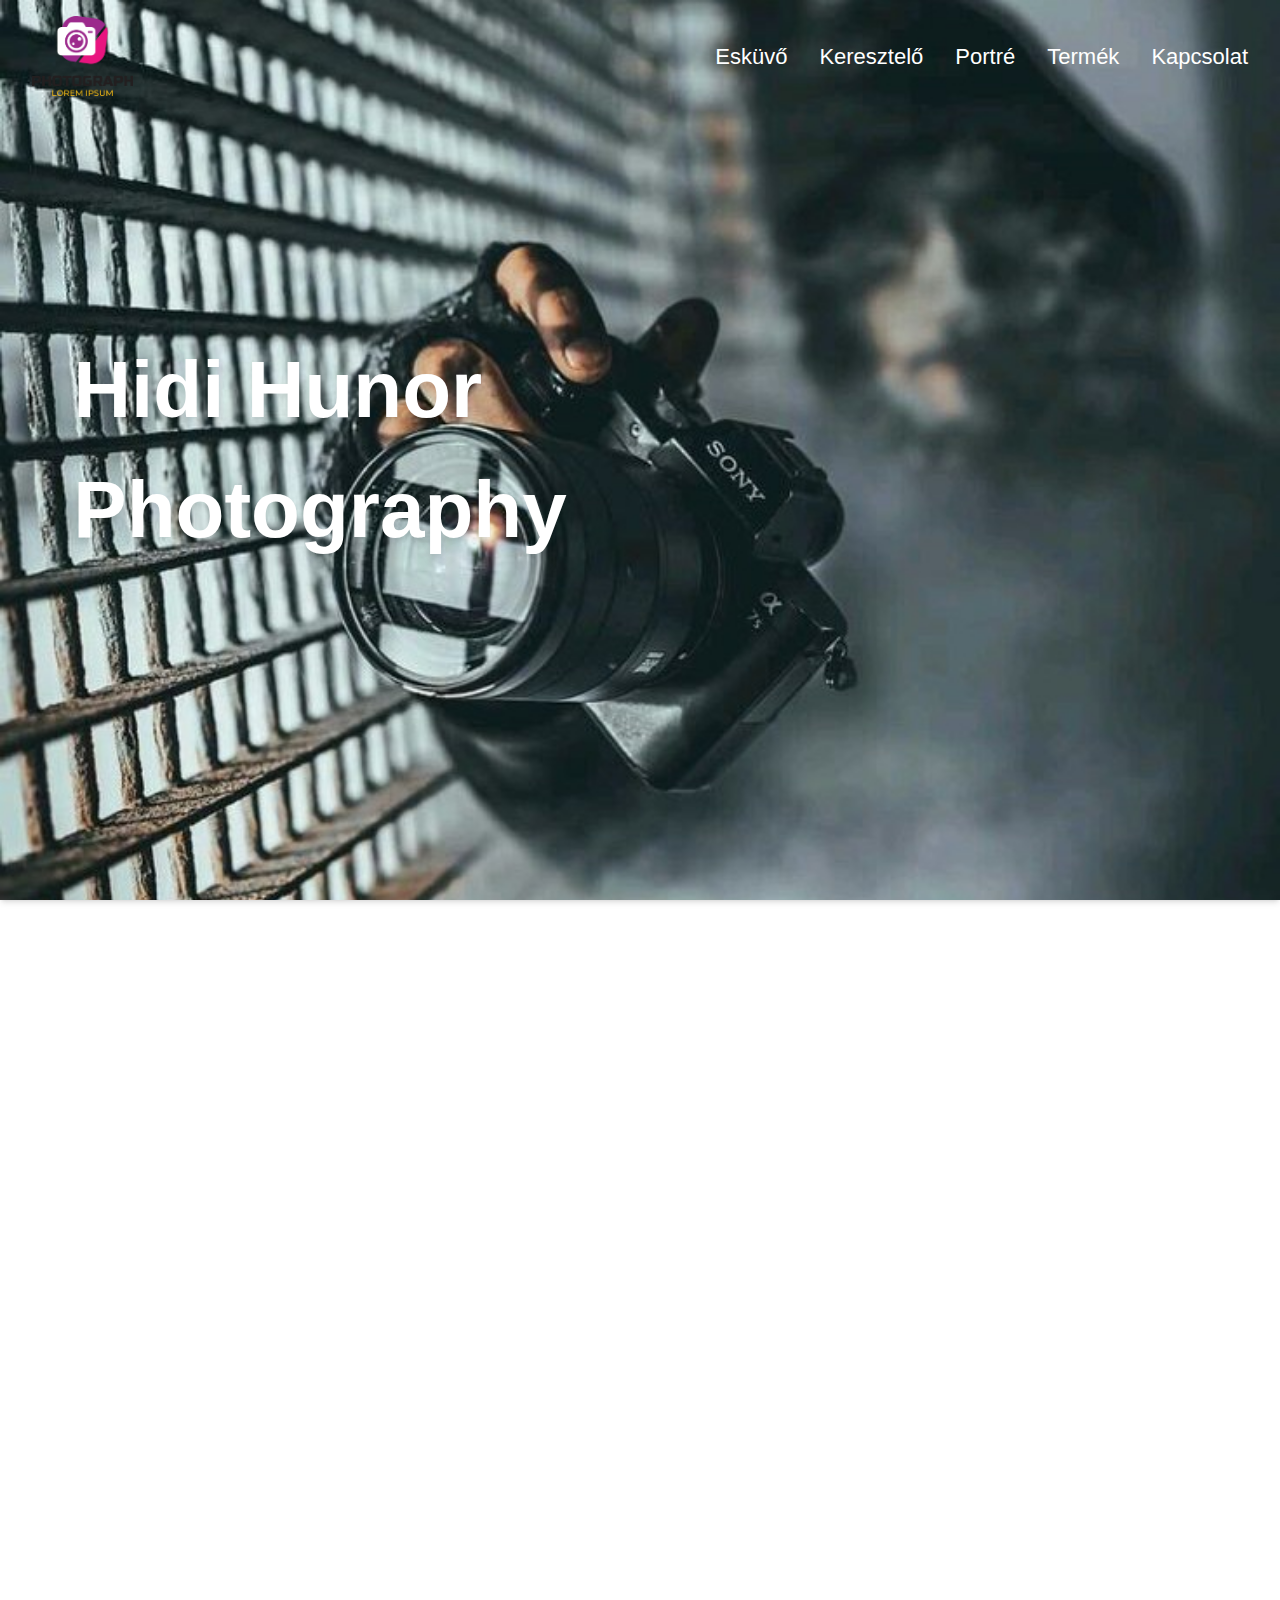
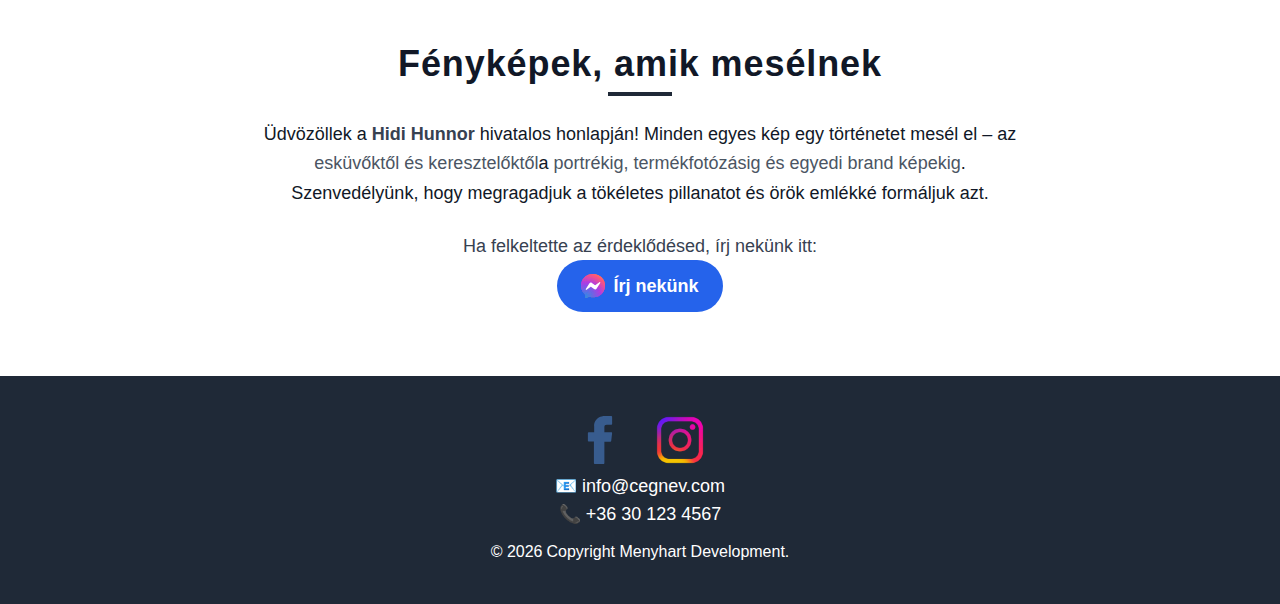
==== index.html @ 8fbf008b "Add files via upload" ====
<!DOCTYPE html><html lang="en"><head><meta charSet="utf-8" data-next-head=""/><meta name="viewport" content="width=device-width" data-next-head=""/><link rel="preload" href="/_next/static/css/e711c259ee741ac7.css" as="style"/><link rel="stylesheet" href="/_next/static/css/e711c259ee741ac7.css" data-n-g=""/><noscript data-n-css=""></noscript><script defer="" noModule="" src="/_next/static/chunks/polyfills-42372ed130431b0a.js"></script><script src="/_next/static/chunks/webpack-b24c6ae2fe3d4876.js" defer=""></script><script src="/_next/static/chunks/framework-a4ddb9b21624b39b.js" defer=""></script><script src="/_next/static/chunks/main-36fb8d6a6be73bd5.js" defer=""></script><script src="/_next/static/chunks/pages/_app-a8ad15f5dd3af398.js" defer=""></script><script src="/_next/static/chunks/392-d26f6dbec99edebf.js" defer=""></script><script src="/_next/static/chunks/pages/index-9c9d4499f7d09237.js" defer=""></script><script src="/_next/static/wiGN3mUD7oejNEW1p48FM/_buildManifest.js" defer=""></script><script src="/_next/static/wiGN3mUD7oejNEW1p48FM/_ssgManifest.js" defer=""></script></head><body class="antialiased"><link rel="preload" as="image" href="/img/logo1.png"/><link rel="preload" as="image" href="/img/facebook-icon2.svg"/><link rel="preload" as="image" href="/img/instagram.png"/><link rel="preload" as="image" href="/img/eskuvo.jpg"/><link rel="preload" as="image" href="/img/keresztelo.jpg"/><link rel="preload" as="image" href="/img/studio.jpg"/><link rel="preload" as="image" href="/img/termekfotozas.jpg"/><link rel="preload" as="image" href="/img/messengerIcon.svg"/><div id="__next"><header class="relative w-full min-h-screen bg-cover bg-center shadow-md" style="background-image:url(/img/photo_header1.jpg);background-position:center 0px;background-attachment:scroll"><div class="container mx-auto flex items-center justify-between px-6 py-4"><div><a href="/"><img src="/img/logo1.png" alt="Logo" class="h-20 w-auto"/></a></div><nav class="hidden md:flex"><ul class="flex space-x-8"><li><a href="/eskuvopage" class="text-white text-[22px] hover:opacity-75 transition-transform duration-300 hover:scale-95">Esküvő</a></li><li><a href="/keresztelo" class="text-white text-[22px] hover:opacity-75 transition-transform duration-300 hover:scale-95">Keresztelő</a></li><li><a href="/studio" class="text-white text-[22px] hover:opacity-75 transition-transform duration-300 hover:scale-95">Portré</a></li><li><a href="/termek" class="text-white text-[22px] hover:opacity-75 transition-transform duration-300 hover:scale-95">Termék</a></li><li><a href="#footer" class="text-white text-[22px] hover:opacity-75 transition-transform duration-300 hover:scale-95">Kapcsolat</a></li></ul></nav><div class="md:hidden"><button class="text-white focus:outline-none"><svg class="w-8 h-8" fill="none" stroke="currentColor" viewBox="0 0 24 24" xmlns="http://www.w3.org/2000/svg"><path stroke-linecap="round" stroke-linejoin="round" stroke-width="2" d="M4 6h16M4 12h16M4 18h16"></path></svg></button></div></div><div class="mobile-menu "><button class="absolute top-4 right-4 text-black focus:outline-none"><svg class="w-8 h-8" fill="none" stroke="currentColor" viewBox="0 0 24 24" xmlns="http://www.w3.org/2000/svg"><path stroke-linecap="round" stroke-linejoin="round" stroke-width="2" d="M6 18L18 6M6 6l12 12"></path></svg></button><ul class="flex flex-col items-center space-y-4 mt-12"><li><a href="/eskuvopage" class="text-white text-[24px] hover:opacity-75 transition-transform duration-300 hover:scale-95">Esküvő</a></li><li><a href="/keresztelo" class="text-white text-[24px] hover:opacity-75 transition-transform duration-300 hover:scale-95">Keresztelő</a></li><li><a href="/studio" class="text-white text-[24px] hover:opacity-75 transition-transform duration-300 hover:scale-95">Portré</a></li><li><a href="/termek" class="text-white text-[24px] hover:opacity-75 transition-transform duration-300 hover:scale-95">Termék</a></li><li><a href="#footer" class="text-white text-[24px] hover:opacity-75 transition-transform duration-300 hover:scale-95">Kapcsolat</a></li><div class="social-icons-container"><div class="social-icons"><a href="https://www.facebook.com/hidihunorfoto/" target="_blank" rel="noopener noreferrer"><img src="/img/facebook-icon2.svg" alt="Facebook" class="h-6 w-6"/></a><a href="https://www.instagram.com" target="_blank" rel="noopener noreferrer"><img src="/img/instagram.png" alt="Instagram" class="h-6 w-6"/></a></div></div></ul></div><h1 id="frontH1" class="absolute left-1/4 top-1/2 transform -translate-x-1/2 sm:-translate-x-1/2 -translate-y-1/2 text-white text-[40px] sm:text-[50px] md:text-[60px] lg:text-[70px] xl:text-[80px] font-bold drop-shadow-lg">Hidi Hunor<br/>Photography</h1></header><div class="flex flex-col items-center gap-4 p-4"><div class="grid grid-cols-1 sm:grid-cols-2 lg:grid-cols-2 xl:grid-cols-2 gap-6 w-full"><div class="gallery-item relative w-full h-auto"><a href="/eskuvopage" class="w-full h-full block"><img src="/img/eskuvo.jpg" alt="Esküvő" class="w-full h-80 object-cover rounded-lg shadow-lg"/><div class="absolute top-0 left-0 w-full h-full flex items-center justify-center bg-black bg-opacity-50 rounded-lg"><span class="text-white text-2xl font-bold">Esküvő</span></div></a></div><div class="gallery-item relative w-full h-auto"><a href="/keresztelo" class="w-full h-full block"><img src="/img/keresztelo.jpg" alt="Keresztelő" class="w-full h-80 object-cover rounded-lg shadow-lg"/><div class="absolute top-0 left-0 w-full h-full flex items-center justify-center bg-black bg-opacity-50 rounded-lg"><span class="text-white text-2xl font-bold">Keresztelő</span></div></a></div><div class="gallery-item relative w-full h-auto"><a href="/studio" class="w-full h-full block"><img src="/img/studio.jpg" alt="Portre" class="w-full h-80 object-cover rounded-lg shadow-lg"/><div class="absolute top-0 left-0 w-full h-full flex items-center justify-center bg-black bg-opacity-50 rounded-lg"><span class="text-white text-2xl font-bold">Portré Fotózás</span></div></a></div><div class="gallery-item relative w-full h-auto"><a href="/termek" class="w-full h-full block"><img src="/img/termekfotozas.jpg" alt="Termék" class="w-full h-80 object-cover rounded-lg shadow-lg"/><div class="absolute top-0 left-0 w-full h-full flex items-center justify-center bg-black bg-opacity-50 rounded-lg"><span class="text-white text-2xl font-bold">Termék Fotózás</span></div></a></div></div></div><section class="text-center py-12 px-6 bg-white text-gray-900"><h2 class="text-4xl font-bold mb-6 tracking-wide relative inline-block">Fényképek, amik mesélnek<span class="block w-16 h-1 bg-gray-800 mx-auto mt-2"></span></h2><p class="text-lg max-w-3xl mx-auto leading-relaxed">Üdvözöllek a <span class="font-semibold text-gray-700">Hidi Hunnor</span> hivatalos honlapján! Minden egyes kép egy történetet mesél el – az <span class="text-gray-600 font-medium">esküvőktől és keresztelőktől</span>a <span class="text-gray-600 font-medium">portrékig, termékfotózásig és egyedi brand képekig</span>. Szenvedélyünk, hogy megragadjuk a tökéletes pillanatot és örök emlékké formáljuk azt.</p><div class="text-center mb-4"><p class="text-lg font-medium text-gray-700 mt-6">Ha felkeltette az érdeklődésed, írj nekünk itt:</p><div class="flex justify-center"><a href="https://www.facebook.com/hidihunorfoto" target="_blank"><button class="messenger-button bg-blue-600 text-white px-6 py-3 rounded-full text-lg font-semibold flex items-center justify-center gap-2 hover:bg-blue-700 transition duration-300"><img src="/img/messengerIcon.svg" alt="Messenger Icon" class="h-6 w-6"/>Írj nekünk</button></a></div></div></section><footer id="footer" class="bg-gray-800 text-white py-6"><div class="container mx-auto flex flex-col items-center text-center px-4"><div class="social-icons flex space-x-4 mb-2"><a href="https://www.facebook.com/hidihunorfoto" target="_blank" rel="noopener noreferrer"><img src="/img/facebook-icon2.svg" alt="Facebook" class="h-6 w-6"/></a><a href="https://www.instagram.com" target="_blank" rel="noopener noreferrer"><img src="/img/instagram.png" alt="Instagram" class="h-6 w-6"/></a></div><div class="contact-info mb-3"><p class="text-base md:text-lg font-medium">📧 <a href="mailto:info@cegnev.com" class="hover:underline">info@cegnev.com</a></p><p class="text-base md:text-lg font-medium">📞 <a href="tel:+36301234567" class="hover:underline">+36 30 123 4567</a></p></div><p class="text-sm md:text-base">© <!-- -->2025<a href="https://www.facebook.com/profile.php?id=61566523160622" class="hover:underline ml-1">Copyright Menyhart Development.</a></p></div></footer></div><script id="__NEXT_DATA__" type="application/json">{"props":{"pageProps":{}},"page":"/","query":{},"buildId":"wiGN3mUD7oejNEW1p48FM","nextExport":true,"autoExport":true,"isFallback":false,"scriptLoader":[]}</script></body></html>
---- _next/static/css/e711c259ee741ac7.css ----
*,:after,:before{--tw-border-spacing-x:0;--tw-border-spacing-y:0;--tw-translate-x:0;--tw-translate-y:0;--tw-rotate:0;--tw-skew-x:0;--tw-skew-y:0;--tw-scale-x:1;--tw-scale-y:1;--tw-pan-x: ;--tw-pan-y: ;--tw-pinch-zoom: ;--tw-scroll-snap-strictness:proximity;--tw-gradient-from-position: ;--tw-gradient-via-position: ;--tw-gradient-to-position: ;--tw-ordinal: ;--tw-slashed-zero: ;--tw-numeric-figure: ;--tw-numeric-spacing: ;--tw-numeric-fraction: ;--tw-ring-inset: ;--tw-ring-offset-width:0px;--tw-ring-offset-color:#fff;--tw-ring-color:rgba(59,130,246,.5);--tw-ring-offset-shadow:0 0 #0000;--tw-ring-shadow:0 0 #0000;--tw-shadow:0 0 #0000;--tw-shadow-colored:0 0 #0000;--tw-blur: ;--tw-brightness: ;--tw-contrast: ;--tw-grayscale: ;--tw-hue-rotate: ;--tw-invert: ;--tw-saturate: ;--tw-sepia: ;--tw-drop-shadow: ;--tw-backdrop-blur: ;--tw-backdrop-brightness: ;--tw-backdrop-contrast: ;--tw-backdrop-grayscale: ;--tw-backdrop-hue-rotate: ;--tw-backdrop-invert: ;--tw-backdrop-opacity: ;--tw-backdrop-saturate: ;--tw-backdrop-sepia: ;--tw-contain-size: ;--tw-contain-layout: ;--tw-contain-paint: ;--tw-contain-style: }::backdrop{--tw-border-spacing-x:0;--tw-border-spacing-y:0;--tw-translate-x:0;--tw-translate-y:0;--tw-rotate:0;--tw-skew-x:0;--tw-skew-y:0;--tw-scale-x:1;--tw-scale-y:1;--tw-pan-x: ;--tw-pan-y: ;--tw-pinch-zoom: ;--tw-scroll-snap-strictness:proximity;--tw-gradient-from-position: ;--tw-gradient-via-position: ;--tw-gradient-to-position: ;--tw-ordinal: ;--tw-slashed-zero: ;--tw-numeric-figure: ;--tw-numeric-spacing: ;--tw-numeric-fraction: ;--tw-ring-inset: ;--tw-ring-offset-width:0px;--tw-ring-offset-color:#fff;--tw-ring-color:rgba(59,130,246,.5);--tw-ring-offset-shadow:0 0 #0000;--tw-ring-shadow:0 0 #0000;--tw-shadow:0 0 #0000;--tw-shadow-colored:0 0 #0000;--tw-blur: ;--tw-brightness: ;--tw-contrast: ;--tw-grayscale: ;--tw-hue-rotate: ;--tw-invert: ;--tw-saturate: ;--tw-sepia: ;--tw-drop-shadow: ;--tw-backdrop-blur: ;--tw-backdrop-brightness: ;--tw-backdrop-contrast: ;--tw-backdrop-grayscale: ;--tw-backdrop-hue-rotate: ;--tw-backdrop-invert: ;--tw-backdrop-opacity: ;--tw-backdrop-saturate: ;--tw-backdrop-sepia: ;--tw-contain-size: ;--tw-contain-layout: ;--tw-contain-paint: ;--tw-contain-style: }/*
! tailwindcss v3.4.17 | MIT License | https://tailwindcss.com
*/*,:after,:before{box-sizing:border-box;border:0 solid #e5e7eb}:after,:before{--tw-content:""}:host,html{line-height:1.5;-webkit-text-size-adjust:100%;-moz-tab-size:4;tab-size:4;font-family:ui-sans-serif,system-ui,sans-serif,Apple Color Emoji,Segoe UI Emoji,Segoe UI Symbol,Noto Color Emoji;font-feature-settings:normal;font-variation-settings:normal;-webkit-tap-highlight-color:transparent}body{margin:0;line-height:inherit}hr{height:0;color:inherit;border-top-width:1px}abbr:where([title]){text-decoration:underline dotted}h1,h2,h3,h4,h5,h6{font-size:inherit;font-weight:inherit}a{color:inherit;text-decoration:inherit}b,strong{font-weight:bolder}code,kbd,pre,samp{font-family:ui-monospace,SFMono-Regular,Menlo,Monaco,Consolas,Liberation Mono,Courier New,monospace;font-feature-settings:normal;font-variation-settings:normal;font-size:1em}small{font-size:80%}sub,sup{font-size:75%;line-height:0;position:relative;vertical-align:baseline}sub{bottom:-.25em}sup{top:-.5em}table{text-indent:0;border-color:inherit;border-collapse:collapse}button,input,optgroup,select,textarea{font-family:inherit;font-feature-settings:inherit;font-variation-settings:inherit;font-size:100%;font-weight:inherit;line-height:inherit;letter-spacing:inherit;color:inherit;margin:0;padding:0}button,select{text-transform:none}button,input:where([type=button]),input:where([type=reset]),input:where([type=submit]){-webkit-appearance:button;background-color:transparent;background-image:none}:-moz-focusring{outline:auto}:-moz-ui-invalid{box-shadow:none}progress{vertical-align:baseline}::-webkit-inner-spin-button,::-webkit-outer-spin-button{height:auto}[type=search]{-webkit-appearance:textfield;outline-offset:-2px}::-webkit-search-decoration{-webkit-appearance:none}::-webkit-file-upload-button{-webkit-appearance:button;font:inherit}summary{display:list-item}blockquote,dd,dl,figure,h1,h2,h3,h4,h5,h6,hr,p,pre{margin:0}fieldset{margin:0}fieldset,legend{padding:0}menu,ol,ul{list-style:none;margin:0;padding:0}dialog{padding:0}textarea{resize:vertical}input::placeholder,textarea::placeholder{opacity:1;color:#9ca3af}[role=button],button{cursor:pointer}:disabled{cursor:default}audio,canvas,embed,iframe,img,object,svg,video{display:block;vertical-align:middle}img,video{max-width:100%;height:auto}[hidden]:where(:not([hidden=until-found])){display:none}.container{width:100%}@media (min-width:640px){.container{max-width:640px}}@media (min-width:768px){.container{max-width:768px}}@media (min-width:1024px){.container{max-width:1024px}}@media (min-width:1280px){.container{max-width:1280px}}@media (min-width:1536px){.container{max-width:1536px}}.visible{visibility:visible}.fixed{position:fixed}.absolute{position:absolute}.relative{position:relative}.bottom-6{bottom:1.5rem}.left-0{left:0}.left-1\/4{left:25%}.right-4{right:1rem}.right-6{right:1.5rem}.top-0{top:0}.top-1\/2{top:50%}.top-4{top:1rem}.mx-auto{margin-left:auto;margin-right:auto}.my-4{margin-top:1rem;margin-bottom:1rem}.mb-2{margin-bottom:.5rem}.mb-3{margin-bottom:.75rem}.mb-4{margin-bottom:1rem}.mb-6{margin-bottom:1.5rem}.ml-1{margin-left:.25rem}.mt-12{margin-top:3rem}.mt-2{margin-top:.5rem}.mt-6{margin-top:1.5rem}.block{display:block}.inline-block{display:inline-block}.flex{display:flex}.grid{display:grid}.hidden{display:none}.h-1{height:.25rem}.h-12{height:3rem}.h-20{height:5rem}.h-6{height:1.5rem}.h-8{height:2rem}.h-80{height:20rem}.h-auto{height:auto}.h-full{height:100%}.max-h-\[620px\]{max-height:620px}.min-h-screen{min-height:100vh}.w-16{width:4rem}.w-6{width:1.5rem}.w-8{width:2rem}.w-auto{width:auto}.w-full{width:100%}.max-w-3xl{max-width:48rem}.-translate-x-1\/2{--tw-translate-x:-50%}.-translate-x-1\/2,.-translate-y-1\/2{transform:translate(var(--tw-translate-x),var(--tw-translate-y)) rotate(var(--tw-rotate)) skewX(var(--tw-skew-x)) skewY(var(--tw-skew-y)) scaleX(var(--tw-scale-x)) scaleY(var(--tw-scale-y))}.-translate-y-1\/2{--tw-translate-y:-50%}.transform{transform:translate(var(--tw-translate-x),var(--tw-translate-y)) rotate(var(--tw-rotate)) skewX(var(--tw-skew-x)) skewY(var(--tw-skew-y)) scaleX(var(--tw-scale-x)) scaleY(var(--tw-scale-y))}.cursor-pointer{cursor:pointer}.grid-cols-1{grid-template-columns:repeat(1,minmax(0,1fr))}.flex-col{flex-direction:column}.items-center{align-items:center}.justify-center{justify-content:center}.justify-between{justify-content:space-between}.gap-2{gap:.5rem}.gap-4{gap:1rem}.gap-6{gap:1.5rem}.space-x-4>:not([hidden])~:not([hidden]){--tw-space-x-reverse:0;margin-right:calc(1rem * var(--tw-space-x-reverse));margin-left:calc(1rem * calc(1 - var(--tw-space-x-reverse)))}.space-x-8>:not([hidden])~:not([hidden]){--tw-space-x-reverse:0;margin-right:calc(2rem * var(--tw-space-x-reverse));margin-left:calc(2rem * calc(1 - var(--tw-space-x-reverse)))}.space-y-4>:not([hidden])~:not([hidden]){--tw-space-y-reverse:0;margin-top:calc(1rem * calc(1 - var(--tw-space-y-reverse)));margin-bottom:calc(1rem * var(--tw-space-y-reverse))}.rounded-full{border-radius:9999px}.rounded-lg{border-radius:.5rem}.bg-black{--tw-bg-opacity:1;background-color:rgb(0 0 0/var(--tw-bg-opacity,1))}.bg-blue-600{--tw-bg-opacity:1;background-color:rgb(37 99 235/var(--tw-bg-opacity,1))}.bg-gray-800{--tw-bg-opacity:1;background-color:rgb(31 41 55/var(--tw-bg-opacity,1))}.bg-transparent{background-color:transparent}.bg-white{--tw-bg-opacity:1;background-color:rgb(255 255 255/var(--tw-bg-opacity,1))}.bg-opacity-50{--tw-bg-opacity:0.5}.bg-cover{background-size:cover}.bg-center{background-position:50%}.object-cover{object-fit:cover}.p-4{padding:1rem}.p-6{padding:1.5rem}.px-4{padding-left:1rem;padding-right:1rem}.px-6{padding-left:1.5rem;padding-right:1.5rem}.py-12{padding-top:3rem;padding-bottom:3rem}.py-3{padding-top:.75rem;padding-bottom:.75rem}.py-4{padding-top:1rem;padding-bottom:1rem}.py-6{padding-top:1.5rem;padding-bottom:1.5rem}.text-center{text-align:center}.text-2xl{font-size:1.5rem;line-height:2rem}.text-4xl{font-size:2.25rem;line-height:2.5rem}.text-\[22px\]{font-size:22px}.text-\[24px\]{font-size:24px}.text-\[40px\]{font-size:40px}.text-base{font-size:1rem;line-height:1.5rem}.text-lg{font-size:1.125rem;line-height:1.75rem}.text-sm{font-size:.875rem;line-height:1.25rem}.font-bold{font-weight:700}.font-medium{font-weight:500}.font-semibold{font-weight:600}.leading-relaxed{line-height:1.625}.tracking-wide{letter-spacing:.025em}.text-black{--tw-text-opacity:1;color:rgb(0 0 0/var(--tw-text-opacity,1))}.text-gray-600{--tw-text-opacity:1;color:rgb(75 85 99/var(--tw-text-opacity,1))}.text-gray-700{--tw-text-opacity:1;color:rgb(55 65 81/var(--tw-text-opacity,1))}.text-gray-900{--tw-text-opacity:1;color:rgb(17 24 39/var(--tw-text-opacity,1))}.text-white{--tw-text-opacity:1;color:rgb(255 255 255/var(--tw-text-opacity,1))}.antialiased{-webkit-font-smoothing:antialiased;-moz-osx-font-smoothing:grayscale}.shadow-lg{--tw-shadow:0 10px 15px -3px rgba(0,0,0,.1),0 4px 6px -4px rgba(0,0,0,.1);--tw-shadow-colored:0 10px 15px -3px var(--tw-shadow-color),0 4px 6px -4px var(--tw-shadow-color)}.shadow-lg,.shadow-md{box-shadow:var(--tw-ring-offset-shadow,0 0 #0000),var(--tw-ring-shadow,0 0 #0000),var(--tw-shadow)}.shadow-md{--tw-shadow:0 4px 6px -1px rgba(0,0,0,.1),0 2px 4px -2px rgba(0,0,0,.1);--tw-shadow-colored:0 4px 6px -1px var(--tw-shadow-color),0 2px 4px -2px var(--tw-shadow-color)}.shadow-xl{--tw-shadow:0 20px 25px -5px rgba(0,0,0,.1),0 8px 10px -6px rgba(0,0,0,.1);--tw-shadow-colored:0 20px 25px -5px var(--tw-shadow-color),0 8px 10px -6px var(--tw-shadow-color);box-shadow:var(--tw-ring-offset-shadow,0 0 #0000),var(--tw-ring-shadow,0 0 #0000),var(--tw-shadow)}.drop-shadow-lg{--tw-drop-shadow:drop-shadow(0 10px 8px rgba(0,0,0,.04)) drop-shadow(0 4px 3px rgba(0,0,0,.1));filter:var(--tw-blur) var(--tw-brightness) var(--tw-contrast) var(--tw-grayscale) var(--tw-hue-rotate) var(--tw-invert) var(--tw-saturate) var(--tw-sepia) var(--tw-drop-shadow)}.transition{transition-property:color,background-color,border-color,text-decoration-color,fill,stroke,opacity,box-shadow,transform,filter,backdrop-filter;transition-timing-function:cubic-bezier(.4,0,.2,1);transition-duration:.15s}.transition-all{transition-property:all;transition-timing-function:cubic-bezier(.4,0,.2,1);transition-duration:.15s}.transition-transform{transition-property:transform;transition-timing-function:cubic-bezier(.4,0,.2,1);transition-duration:.15s}.duration-300{transition-duration:.3s}.ease-in-out{transition-timing-function:cubic-bezier(.4,0,.2,1)}:root{--background:#fff;--foreground:#171717}@media (prefers-color-scheme:dark){:root{--background:#0a0a0a;--foreground:#ededed}}body{color:var(--foreground);background:var(--background);font-family:Arial,Helvetica,sans-serif}@keyframes slideInFromLeft{0%{transform:translateX(-100%);opacity:0}to{transform:translateX(0);opacity:1}}@keyframes slideInFromRight{0%{transform:translateX(100%);opacity:0}to{transform:translateX(0);opacity:1}}.gallery-item{animation-duration:1s;animation-fill-mode:forwards}.gallery-item.left{animation-name:slideInFromLeft}.gallery-item.right{animation-name:slideInFromRight}.hover\:scale-110:hover{--tw-scale-x:1.1;--tw-scale-y:1.1}.hover\:scale-110:hover,.hover\:scale-95:hover{transform:translate(var(--tw-translate-x),var(--tw-translate-y)) rotate(var(--tw-rotate)) skewX(var(--tw-skew-x)) skewY(var(--tw-skew-y)) scaleX(var(--tw-scale-x)) scaleY(var(--tw-scale-y))}.hover\:scale-95:hover{--tw-scale-x:.95;--tw-scale-y:.95}.hover\:bg-blue-700:hover{--tw-bg-opacity:1;background-color:rgb(29 78 216/var(--tw-bg-opacity,1))}.hover\:underline:hover{text-decoration-line:underline}.hover\:opacity-75:hover{opacity:.75}.hover\:shadow-2xl:hover{--tw-shadow:0 25px 50px -12px rgba(0,0,0,.25);--tw-shadow-colored:0 25px 50px -12px var(--tw-shadow-color);box-shadow:var(--tw-ring-offset-shadow,0 0 #0000),var(--tw-ring-shadow,0 0 #0000),var(--tw-shadow)}.focus\:outline-none:focus{outline:2px solid transparent;outline-offset:2px}.focus\:ring-4:focus{--tw-ring-offset-shadow:var(--tw-ring-inset) 0 0 0 var(--tw-ring-offset-width) var(--tw-ring-offset-color);--tw-ring-shadow:var(--tw-ring-inset) 0 0 0 calc(4px + var(--tw-ring-offset-width)) var(--tw-ring-color);box-shadow:var(--tw-ring-offset-shadow),var(--tw-ring-shadow),var(--tw-shadow,0 0 #0000)}.focus\:ring-blue-300:focus{--tw-ring-opacity:1;--tw-ring-color:rgb(147 197 253/var(--tw-ring-opacity,1))}@media (min-width:640px){.sm\:-translate-x-1\/2{--tw-translate-x:-50%;transform:translate(var(--tw-translate-x),var(--tw-translate-y)) rotate(var(--tw-rotate)) skewX(var(--tw-skew-x)) skewY(var(--tw-skew-y)) scaleX(var(--tw-scale-x)) scaleY(var(--tw-scale-y))}.sm\:grid-cols-2{grid-template-columns:repeat(2,minmax(0,1fr))}.sm\:text-\[50px\]{font-size:50px}}@media (min-width:768px){.md\:flex{display:flex}.md\:hidden{display:none}.md\:grid-cols-3{grid-template-columns:repeat(3,minmax(0,1fr))}.md\:text-\[60px\]{font-size:60px}.md\:text-base{font-size:1rem;line-height:1.5rem}.md\:text-lg{font-size:1.125rem;line-height:1.75rem}}@media (min-width:1024px){.lg\:grid-cols-2{grid-template-columns:repeat(2,minmax(0,1fr))}.lg\:grid-cols-4{grid-template-columns:repeat(4,minmax(0,1fr))}.lg\:text-\[70px\]{font-size:70px}}@media (min-width:1280px){.xl\:grid-cols-2{grid-template-columns:repeat(2,minmax(0,1fr))}.xl\:text-\[80px\]{font-size:80px}}body,html{margin:0;padding:0;overflow-x:hidden}.container{max-width:100%;overflow-x:hidden}.header{position:relative;width:100%;min-height:100vh;background-size:cover;background-position:50%;box-shadow:0 4px 6px rgba(0,0,0,.1);animation:fadeIn 2s ease-in-out}@keyframes fadeIn{0%{opacity:0}to{opacity:1}}.container{display:flex;justify-content:space-between;align-items:center;padding:1rem 2rem}.logo{height:3rem}.mobile-menu{position:fixed;top:0;left:-100%;width:100%;height:100%;background-color:#d6d3d3fd;transition:left .3s ease-in-out;z-index:10}.mobile-menu.open{left:0}.mobile-menu ul{list-style:none;padding:0;margin:0;height:100%;display:flex;flex-direction:column;justify-content:center;align-items:center}.mobile-menu a{color:#000;font-size:28px;text-decoration:none;transition:opacity .3s,transform .3s;font-weight:700}.mobile-menu a:hover{opacity:.75;transform:scale(.95)}.social-icons-container{align-items:center;margin-top:1rem}.social-icons,.social-icons-container{display:flex;justify-content:center;gap:1rem;width:100%}.social-icons img{height:3rem;width:3rem;transition:transform .3s}.social-icons img:hover{transform:scale(1.1)}@media screen and (max-width:768px){#frontH1{margin-left:60px!important}.social-icons-container{margin-top:auto;margin-bottom:1rem}.social-icons{display:flex;justify-content:center;gap:1rem}.social-icons img{margin-top:60px;height:2.5rem;width:2.5rem}}.gallery-container{padding:1rem}.gallery-item{overflow:hidden;border-radius:.5rem;box-shadow:0 4px 6px rgba(0,0,0,.1);opacity:0;transform:translateY(20px);transition:opacity .8s ease-out,transform .5s ease-out}.gallery-item img{transition:transform .3s ease}.gallery-item img:hover{transform:scale(1.05)}.gallery-item.visible{opacity:1;transform:translateY(0)}.modal{position:fixed;top:0;left:0;width:100%;height:100%;background:rgba(0,0,0,.75);display:flex;justify-content:center;align-items:center;z-index:1000}.modal img{width:auto;max-width:100%;max-height:100%}.close-button,.next-button,.prev-button{position:absolute;background:#ff5a5f;color:#fff;border:none;padding:10px;border-radius:50%;cursor:pointer}.next-button,.prev-button{width:50px;display:flex;justify-content:center;align-items:center}.close-button{top:10px;right:10px}.next-button,.prev-button{bottom:20px;transform:translateY(0)}.prev-button{left:45%;transform:translateX(-100%)}.next-button{left:55%;transform:translateX(0)}@media (max-width:768px){.prev-button{margin-bottom:30px;left:40%;transform:translateX(-100%)}.next-button{margin-bottom:30px;left:60%;transform:translateX(0)}}
---- _next/static/css/e711c259ee741ac7.css ----
*,:after,:before{--tw-border-spacing-x:0;--tw-border-spacing-y:0;--tw-translate-x:0;--tw-translate-y:0;--tw-rotate:0;--tw-skew-x:0;--tw-skew-y:0;--tw-scale-x:1;--tw-scale-y:1;--tw-pan-x: ;--tw-pan-y: ;--tw-pinch-zoom: ;--tw-scroll-snap-strictness:proximity;--tw-gradient-from-position: ;--tw-gradient-via-position: ;--tw-gradient-to-position: ;--tw-ordinal: ;--tw-slashed-zero: ;--tw-numeric-figure: ;--tw-numeric-spacing: ;--tw-numeric-fraction: ;--tw-ring-inset: ;--tw-ring-offset-width:0px;--tw-ring-offset-color:#fff;--tw-ring-color:rgba(59,130,246,.5);--tw-ring-offset-shadow:0 0 #0000;--tw-ring-shadow:0 0 #0000;--tw-shadow:0 0 #0000;--tw-shadow-colored:0 0 #0000;--tw-blur: ;--tw-brightness: ;--tw-contrast: ;--tw-grayscale: ;--tw-hue-rotate: ;--tw-invert: ;--tw-saturate: ;--tw-sepia: ;--tw-drop-shadow: ;--tw-backdrop-blur: ;--tw-backdrop-brightness: ;--tw-backdrop-contrast: ;--tw-backdrop-grayscale: ;--tw-backdrop-hue-rotate: ;--tw-backdrop-invert: ;--tw-backdrop-opacity: ;--tw-backdrop-saturate: ;--tw-backdrop-sepia: ;--tw-contain-size: ;--tw-contain-layout: ;--tw-contain-paint: ;--tw-contain-style: }::backdrop{--tw-border-spacing-x:0;--tw-border-spacing-y:0;--tw-translate-x:0;--tw-translate-y:0;--tw-rotate:0;--tw-skew-x:0;--tw-skew-y:0;--tw-scale-x:1;--tw-scale-y:1;--tw-pan-x: ;--tw-pan-y: ;--tw-pinch-zoom: ;--tw-scroll-snap-strictness:proximity;--tw-gradient-from-position: ;--tw-gradient-via-position: ;--tw-gradient-to-position: ;--tw-ordinal: ;--tw-slashed-zero: ;--tw-numeric-figure: ;--tw-numeric-spacing: ;--tw-numeric-fraction: ;--tw-ring-inset: ;--tw-ring-offset-width:0px;--tw-ring-offset-color:#fff;--tw-ring-color:rgba(59,130,246,.5);--tw-ring-offset-shadow:0 0 #0000;--tw-ring-shadow:0 0 #0000;--tw-shadow:0 0 #0000;--tw-shadow-colored:0 0 #0000;--tw-blur: ;--tw-brightness: ;--tw-contrast: ;--tw-grayscale: ;--tw-hue-rotate: ;--tw-invert: ;--tw-saturate: ;--tw-sepia: ;--tw-drop-shadow: ;--tw-backdrop-blur: ;--tw-backdrop-brightness: ;--tw-backdrop-contrast: ;--tw-backdrop-grayscale: ;--tw-backdrop-hue-rotate: ;--tw-backdrop-invert: ;--tw-backdrop-opacity: ;--tw-backdrop-saturate: ;--tw-backdrop-sepia: ;--tw-contain-size: ;--tw-contain-layout: ;--tw-contain-paint: ;--tw-contain-style: }/*
! tailwindcss v3.4.17 | MIT License | https://tailwindcss.com
*/*,:after,:before{box-sizing:border-box;border:0 solid #e5e7eb}:after,:before{--tw-content:""}:host,html{line-height:1.5;-webkit-text-size-adjust:100%;-moz-tab-size:4;tab-size:4;font-family:ui-sans-serif,system-ui,sans-serif,Apple Color Emoji,Segoe UI Emoji,Segoe UI Symbol,Noto Color Emoji;font-feature-settings:normal;font-variation-settings:normal;-webkit-tap-highlight-color:transparent}body{margin:0;line-height:inherit}hr{height:0;color:inherit;border-top-width:1px}abbr:where([title]){text-decoration:underline dotted}h1,h2,h3,h4,h5,h6{font-size:inherit;font-weight:inherit}a{color:inherit;text-decoration:inherit}b,strong{font-weight:bolder}code,kbd,pre,samp{font-family:ui-monospace,SFMono-Regular,Menlo,Monaco,Consolas,Liberation Mono,Courier New,monospace;font-feature-settings:normal;font-variation-settings:normal;font-size:1em}small{font-size:80%}sub,sup{font-size:75%;line-height:0;position:relative;vertical-align:baseline}sub{bottom:-.25em}sup{top:-.5em}table{text-indent:0;border-color:inherit;border-collapse:collapse}button,input,optgroup,select,textarea{font-family:inherit;font-feature-settings:inherit;font-variation-settings:inherit;font-size:100%;font-weight:inherit;line-height:inherit;letter-spacing:inherit;color:inherit;margin:0;padding:0}button,select{text-transform:none}button,input:where([type=button]),input:where([type=reset]),input:where([type=submit]){-webkit-appearance:button;background-color:transparent;background-image:none}:-moz-focusring{outline:auto}:-moz-ui-invalid{box-shadow:none}progress{vertical-align:baseline}::-webkit-inner-spin-button,::-webkit-outer-spin-button{height:auto}[type=search]{-webkit-appearance:textfield;outline-offset:-2px}::-webkit-search-decoration{-webkit-appearance:none}::-webkit-file-upload-button{-webkit-appearance:button;font:inherit}summary{display:list-item}blockquote,dd,dl,figure,h1,h2,h3,h4,h5,h6,hr,p,pre{margin:0}fieldset{margin:0}fieldset,legend{padding:0}menu,ol,ul{list-style:none;margin:0;padding:0}dialog{padding:0}textarea{resize:vertical}input::placeholder,textarea::placeholder{opacity:1;color:#9ca3af}[role=button],button{cursor:pointer}:disabled{cursor:default}audio,canvas,embed,iframe,img,object,svg,video{display:block;vertical-align:middle}img,video{max-width:100%;height:auto}[hidden]:where(:not([hidden=until-found])){display:none}.container{width:100%}@media (min-width:640px){.container{max-width:640px}}@media (min-width:768px){.container{max-width:768px}}@media (min-width:1024px){.container{max-width:1024px}}@media (min-width:1280px){.container{max-width:1280px}}@media (min-width:1536px){.container{max-width:1536px}}.visible{visibility:visible}.fixed{position:fixed}.absolute{position:absolute}.relative{position:relative}.bottom-6{bottom:1.5rem}.left-0{left:0}.left-1\/4{left:25%}.right-4{right:1rem}.right-6{right:1.5rem}.top-0{top:0}.top-1\/2{top:50%}.top-4{top:1rem}.mx-auto{margin-left:auto;margin-right:auto}.my-4{margin-top:1rem;margin-bottom:1rem}.mb-2{margin-bottom:.5rem}.mb-3{margin-bottom:.75rem}.mb-4{margin-bottom:1rem}.mb-6{margin-bottom:1.5rem}.ml-1{margin-left:.25rem}.mt-12{margin-top:3rem}.mt-2{margin-top:.5rem}.mt-6{margin-top:1.5rem}.block{display:block}.inline-block{display:inline-block}.flex{display:flex}.grid{display:grid}.hidden{display:none}.h-1{height:.25rem}.h-12{height:3rem}.h-20{height:5rem}.h-6{height:1.5rem}.h-8{height:2rem}.h-80{height:20rem}.h-auto{height:auto}.h-full{height:100%}.max-h-\[620px\]{max-height:620px}.min-h-screen{min-height:100vh}.w-16{width:4rem}.w-6{width:1.5rem}.w-8{width:2rem}.w-auto{width:auto}.w-full{width:100%}.max-w-3xl{max-width:48rem}.-translate-x-1\/2{--tw-translate-x:-50%}.-translate-x-1\/2,.-translate-y-1\/2{transform:translate(var(--tw-translate-x),var(--tw-translate-y)) rotate(var(--tw-rotate)) skewX(var(--tw-skew-x)) skewY(var(--tw-skew-y)) scaleX(var(--tw-scale-x)) scaleY(var(--tw-scale-y))}.-translate-y-1\/2{--tw-translate-y:-50%}.transform{transform:translate(var(--tw-translate-x),var(--tw-translate-y)) rotate(var(--tw-rotate)) skewX(var(--tw-skew-x)) skewY(var(--tw-skew-y)) scaleX(var(--tw-scale-x)) scaleY(var(--tw-scale-y))}.cursor-pointer{cursor:pointer}.grid-cols-1{grid-template-columns:repeat(1,minmax(0,1fr))}.flex-col{flex-direction:column}.items-center{align-items:center}.justify-center{justify-content:center}.justify-between{justify-content:space-between}.gap-2{gap:.5rem}.gap-4{gap:1rem}.gap-6{gap:1.5rem}.space-x-4>:not([hidden])~:not([hidden]){--tw-space-x-reverse:0;margin-right:calc(1rem * var(--tw-space-x-reverse));margin-left:calc(1rem * calc(1 - var(--tw-space-x-reverse)))}.space-x-8>:not([hidden])~:not([hidden]){--tw-space-x-reverse:0;margin-right:calc(2rem * var(--tw-space-x-reverse));margin-left:calc(2rem * calc(1 - var(--tw-space-x-reverse)))}.space-y-4>:not([hidden])~:not([hidden]){--tw-space-y-reverse:0;margin-top:calc(1rem * calc(1 - var(--tw-space-y-reverse)));margin-bottom:calc(1rem * var(--tw-space-y-reverse))}.rounded-full{border-radius:9999px}.rounded-lg{border-radius:.5rem}.bg-black{--tw-bg-opacity:1;background-color:rgb(0 0 0/var(--tw-bg-opacity,1))}.bg-blue-600{--tw-bg-opacity:1;background-color:rgb(37 99 235/var(--tw-bg-opacity,1))}.bg-gray-800{--tw-bg-opacity:1;background-color:rgb(31 41 55/var(--tw-bg-opacity,1))}.bg-transparent{background-color:transparent}.bg-white{--tw-bg-opacity:1;background-color:rgb(255 255 255/var(--tw-bg-opacity,1))}.bg-opacity-50{--tw-bg-opacity:0.5}.bg-cover{background-size:cover}.bg-center{background-position:50%}.object-cover{object-fit:cover}.p-4{padding:1rem}.p-6{padding:1.5rem}.px-4{padding-left:1rem;padding-right:1rem}.px-6{padding-left:1.5rem;padding-right:1.5rem}.py-12{padding-top:3rem;padding-bottom:3rem}.py-3{padding-top:.75rem;padding-bottom:.75rem}.py-4{padding-top:1rem;padding-bottom:1rem}.py-6{padding-top:1.5rem;padding-bottom:1.5rem}.text-center{text-align:center}.text-2xl{font-size:1.5rem;line-height:2rem}.text-4xl{font-size:2.25rem;line-height:2.5rem}.text-\[22px\]{font-size:22px}.text-\[24px\]{font-size:24px}.text-\[40px\]{font-size:40px}.text-base{font-size:1rem;line-height:1.5rem}.text-lg{font-size:1.125rem;line-height:1.75rem}.text-sm{font-size:.875rem;line-height:1.25rem}.font-bold{font-weight:700}.font-medium{font-weight:500}.font-semibold{font-weight:600}.leading-relaxed{line-height:1.625}.tracking-wide{letter-spacing:.025em}.text-black{--tw-text-opacity:1;color:rgb(0 0 0/var(--tw-text-opacity,1))}.text-gray-600{--tw-text-opacity:1;color:rgb(75 85 99/var(--tw-text-opacity,1))}.text-gray-700{--tw-text-opacity:1;color:rgb(55 65 81/var(--tw-text-opacity,1))}.text-gray-900{--tw-text-opacity:1;color:rgb(17 24 39/var(--tw-text-opacity,1))}.text-white{--tw-text-opacity:1;color:rgb(255 255 255/var(--tw-text-opacity,1))}.antialiased{-webkit-font-smoothing:antialiased;-moz-osx-font-smoothing:grayscale}.shadow-lg{--tw-shadow:0 10px 15px -3px rgba(0,0,0,.1),0 4px 6px -4px rgba(0,0,0,.1);--tw-shadow-colored:0 10px 15px -3px var(--tw-shadow-color),0 4px 6px -4px var(--tw-shadow-color)}.shadow-lg,.shadow-md{box-shadow:var(--tw-ring-offset-shadow,0 0 #0000),var(--tw-ring-shadow,0 0 #0000),var(--tw-shadow)}.shadow-md{--tw-shadow:0 4px 6px -1px rgba(0,0,0,.1),0 2px 4px -2px rgba(0,0,0,.1);--tw-shadow-colored:0 4px 6px -1px var(--tw-shadow-color),0 2px 4px -2px var(--tw-shadow-color)}.shadow-xl{--tw-shadow:0 20px 25px -5px rgba(0,0,0,.1),0 8px 10px -6px rgba(0,0,0,.1);--tw-shadow-colored:0 20px 25px -5px var(--tw-shadow-color),0 8px 10px -6px var(--tw-shadow-color);box-shadow:var(--tw-ring-offset-shadow,0 0 #0000),var(--tw-ring-shadow,0 0 #0000),var(--tw-shadow)}.drop-shadow-lg{--tw-drop-shadow:drop-shadow(0 10px 8px rgba(0,0,0,.04)) drop-shadow(0 4px 3px rgba(0,0,0,.1));filter:var(--tw-blur) var(--tw-brightness) var(--tw-contrast) var(--tw-grayscale) var(--tw-hue-rotate) var(--tw-invert) var(--tw-saturate) var(--tw-sepia) var(--tw-drop-shadow)}.transition{transition-property:color,background-color,border-color,text-decoration-color,fill,stroke,opacity,box-shadow,transform,filter,backdrop-filter;transition-timing-function:cubic-bezier(.4,0,.2,1);transition-duration:.15s}.transition-all{transition-property:all;transition-timing-function:cubic-bezier(.4,0,.2,1);transition-duration:.15s}.transition-transform{transition-property:transform;transition-timing-function:cubic-bezier(.4,0,.2,1);transition-duration:.15s}.duration-300{transition-duration:.3s}.ease-in-out{transition-timing-function:cubic-bezier(.4,0,.2,1)}:root{--background:#fff;--foreground:#171717}@media (prefers-color-scheme:dark){:root{--background:#0a0a0a;--foreground:#ededed}}body{color:var(--foreground);background:var(--background);font-family:Arial,Helvetica,sans-serif}@keyframes slideInFromLeft{0%{transform:translateX(-100%);opacity:0}to{transform:translateX(0);opacity:1}}@keyframes slideInFromRight{0%{transform:translateX(100%);opacity:0}to{transform:translateX(0);opacity:1}}.gallery-item{animation-duration:1s;animation-fill-mode:forwards}.gallery-item.left{animation-name:slideInFromLeft}.gallery-item.right{animation-name:slideInFromRight}.hover\:scale-110:hover{--tw-scale-x:1.1;--tw-scale-y:1.1}.hover\:scale-110:hover,.hover\:scale-95:hover{transform:translate(var(--tw-translate-x),var(--tw-translate-y)) rotate(var(--tw-rotate)) skewX(var(--tw-skew-x)) skewY(var(--tw-skew-y)) scaleX(var(--tw-scale-x)) scaleY(var(--tw-scale-y))}.hover\:scale-95:hover{--tw-scale-x:.95;--tw-scale-y:.95}.hover\:bg-blue-700:hover{--tw-bg-opacity:1;background-color:rgb(29 78 216/var(--tw-bg-opacity,1))}.hover\:underline:hover{text-decoration-line:underline}.hover\:opacity-75:hover{opacity:.75}.hover\:shadow-2xl:hover{--tw-shadow:0 25px 50px -12px rgba(0,0,0,.25);--tw-shadow-colored:0 25px 50px -12px var(--tw-shadow-color);box-shadow:var(--tw-ring-offset-shadow,0 0 #0000),var(--tw-ring-shadow,0 0 #0000),var(--tw-shadow)}.focus\:outline-none:focus{outline:2px solid transparent;outline-offset:2px}.focus\:ring-4:focus{--tw-ring-offset-shadow:var(--tw-ring-inset) 0 0 0 var(--tw-ring-offset-width) var(--tw-ring-offset-color);--tw-ring-shadow:var(--tw-ring-inset) 0 0 0 calc(4px + var(--tw-ring-offset-width)) var(--tw-ring-color);box-shadow:var(--tw-ring-offset-shadow),var(--tw-ring-shadow),var(--tw-shadow,0 0 #0000)}.focus\:ring-blue-300:focus{--tw-ring-opacity:1;--tw-ring-color:rgb(147 197 253/var(--tw-ring-opacity,1))}@media (min-width:640px){.sm\:-translate-x-1\/2{--tw-translate-x:-50%;transform:translate(var(--tw-translate-x),var(--tw-translate-y)) rotate(var(--tw-rotate)) skewX(var(--tw-skew-x)) skewY(var(--tw-skew-y)) scaleX(var(--tw-scale-x)) scaleY(var(--tw-scale-y))}.sm\:grid-cols-2{grid-template-columns:repeat(2,minmax(0,1fr))}.sm\:text-\[50px\]{font-size:50px}}@media (min-width:768px){.md\:flex{display:flex}.md\:hidden{display:none}.md\:grid-cols-3{grid-template-columns:repeat(3,minmax(0,1fr))}.md\:text-\[60px\]{font-size:60px}.md\:text-base{font-size:1rem;line-height:1.5rem}.md\:text-lg{font-size:1.125rem;line-height:1.75rem}}@media (min-width:1024px){.lg\:grid-cols-2{grid-template-columns:repeat(2,minmax(0,1fr))}.lg\:grid-cols-4{grid-template-columns:repeat(4,minmax(0,1fr))}.lg\:text-\[70px\]{font-size:70px}}@media (min-width:1280px){.xl\:grid-cols-2{grid-template-columns:repeat(2,minmax(0,1fr))}.xl\:text-\[80px\]{font-size:80px}}body,html{margin:0;padding:0;overflow-x:hidden}.container{max-width:100%;overflow-x:hidden}.header{position:relative;width:100%;min-height:100vh;background-size:cover;background-position:50%;box-shadow:0 4px 6px rgba(0,0,0,.1);animation:fadeIn 2s ease-in-out}@keyframes fadeIn{0%{opacity:0}to{opacity:1}}.container{display:flex;justify-content:space-between;align-items:center;padding:1rem 2rem}.logo{height:3rem}.mobile-menu{position:fixed;top:0;left:-100%;width:100%;height:100%;background-color:#d6d3d3fd;transition:left .3s ease-in-out;z-index:10}.mobile-menu.open{left:0}.mobile-menu ul{list-style:none;padding:0;margin:0;height:100%;display:flex;flex-direction:column;justify-content:center;align-items:center}.mobile-menu a{color:#000;font-size:28px;text-decoration:none;transition:opacity .3s,transform .3s;font-weight:700}.mobile-menu a:hover{opacity:.75;transform:scale(.95)}.social-icons-container{align-items:center;margin-top:1rem}.social-icons,.social-icons-container{display:flex;justify-content:center;gap:1rem;width:100%}.social-icons img{height:3rem;width:3rem;transition:transform .3s}.social-icons img:hover{transform:scale(1.1)}@media screen and (max-width:768px){#frontH1{margin-left:60px!important}.social-icons-container{margin-top:auto;margin-bottom:1rem}.social-icons{display:flex;justify-content:center;gap:1rem}.social-icons img{margin-top:60px;height:2.5rem;width:2.5rem}}.gallery-container{padding:1rem}.gallery-item{overflow:hidden;border-radius:.5rem;box-shadow:0 4px 6px rgba(0,0,0,.1);opacity:0;transform:translateY(20px);transition:opacity .8s ease-out,transform .5s ease-out}.gallery-item img{transition:transform .3s ease}.gallery-item img:hover{transform:scale(1.05)}.gallery-item.visible{opacity:1;transform:translateY(0)}.modal{position:fixed;top:0;left:0;width:100%;height:100%;background:rgba(0,0,0,.75);display:flex;justify-content:center;align-items:center;z-index:1000}.modal img{width:auto;max-width:100%;max-height:100%}.close-button,.next-button,.prev-button{position:absolute;background:#ff5a5f;color:#fff;border:none;padding:10px;border-radius:50%;cursor:pointer}.next-button,.prev-button{width:50px;display:flex;justify-content:center;align-items:center}.close-button{top:10px;right:10px}.next-button,.prev-button{bottom:20px;transform:translateY(0)}.prev-button{left:45%;transform:translateX(-100%)}.next-button{left:55%;transform:translateX(0)}@media (max-width:768px){.prev-button{margin-bottom:30px;left:40%;transform:translateX(-100%)}.next-button{margin-bottom:30px;left:60%;transform:translateX(0)}}
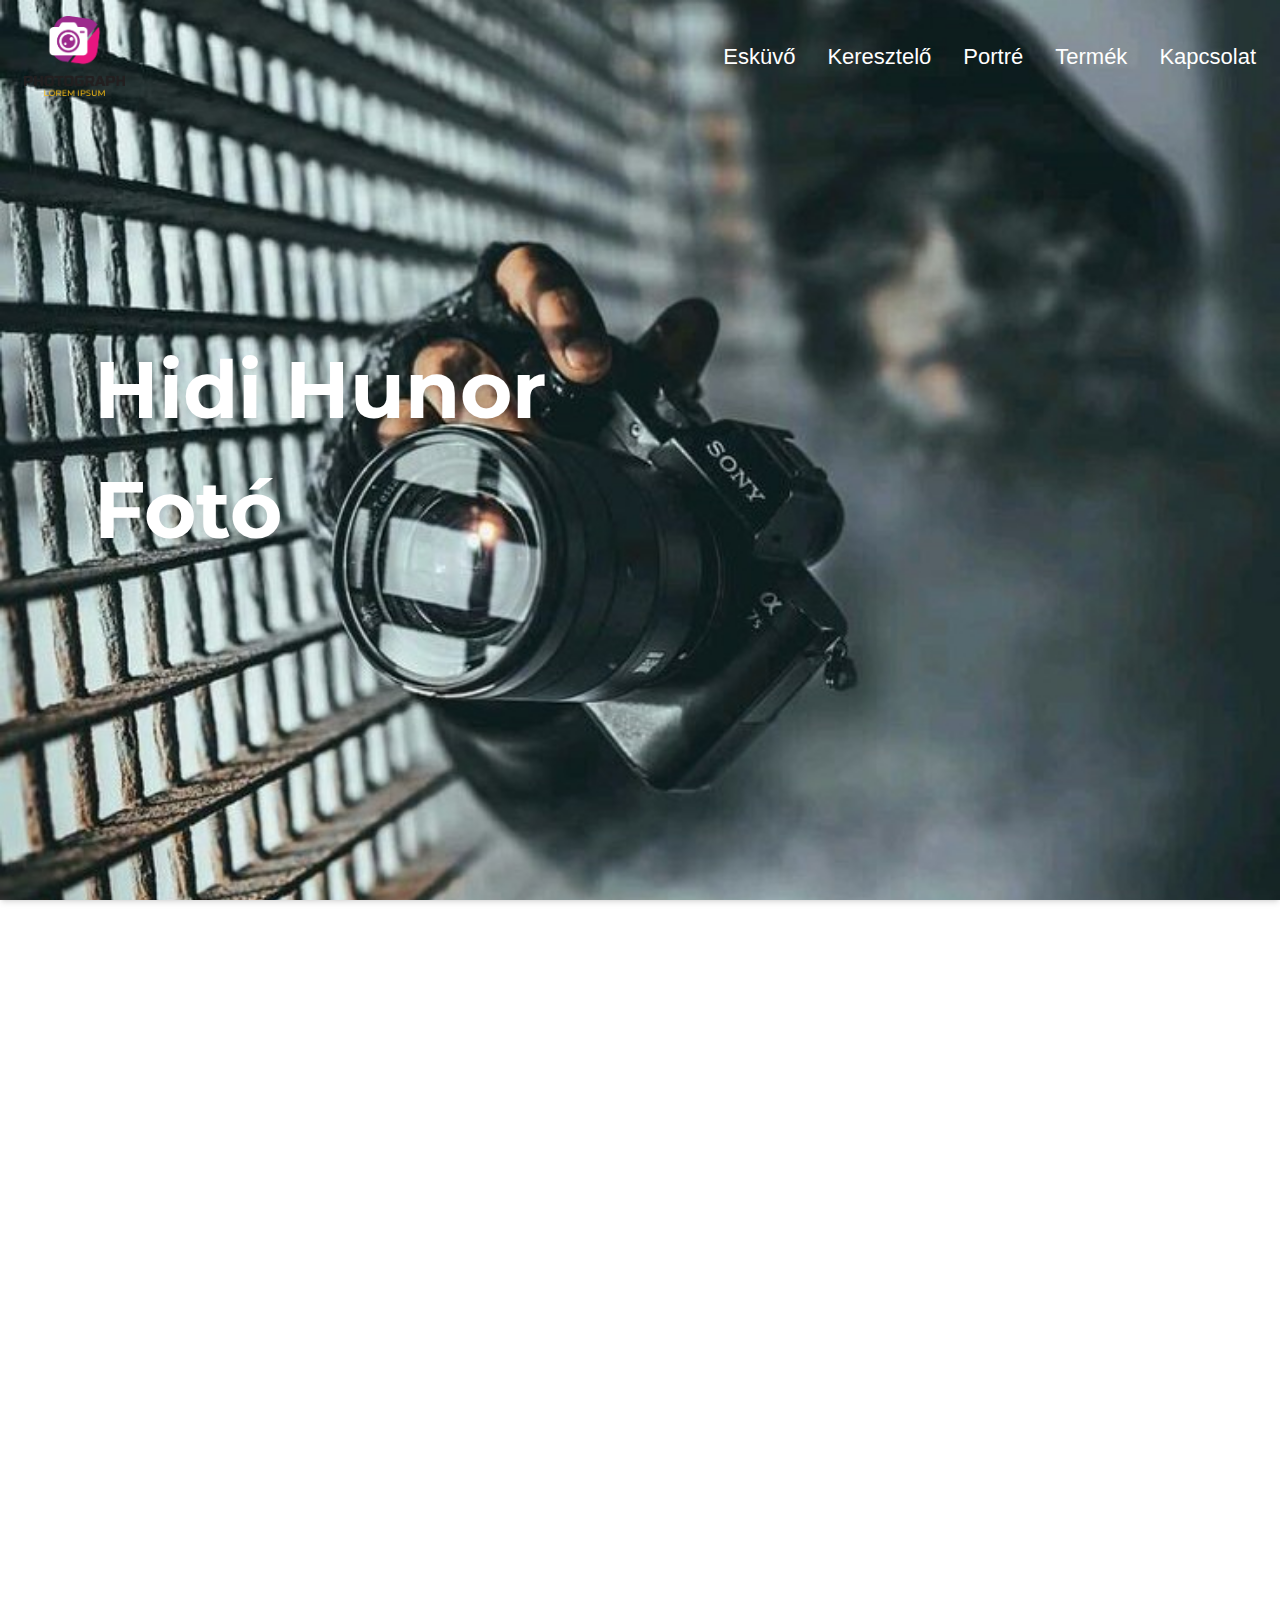
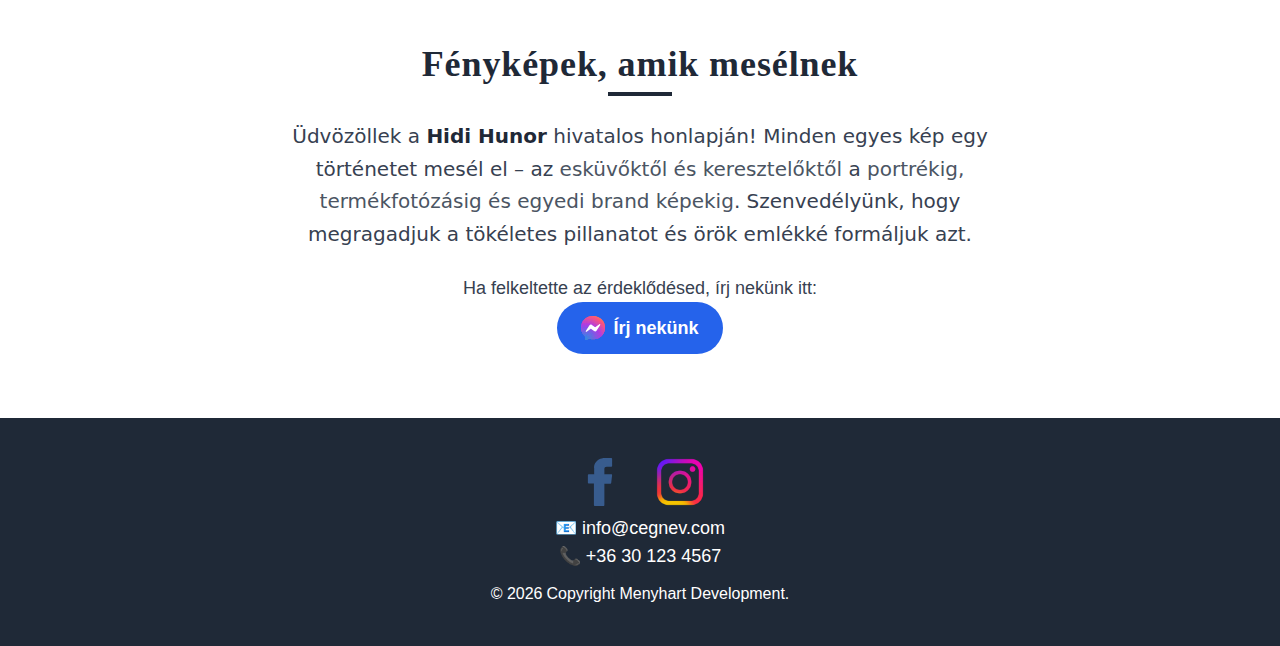
==== commit f95c0cd6: "Add files via upload" ====
--- a/index.html
+++ b/index.html
@@ -1 +1 @@
-<!DOCTYPE html><html lang="en"><head><meta charSet="utf-8" data-next-head=""/><meta name="viewport" content="width=device-width" data-next-head=""/><link rel="preload" href="/_next/static/css/e711c259ee741ac7.css" as="style"/><link rel="stylesheet" href="/_next/static/css/e711c259ee741ac7.css" data-n-g=""/><noscript data-n-css=""></noscript><script defer="" noModule="" src="/_next/static/chunks/polyfills-42372ed130431b0a.js"></script><script src="/_next/static/chunks/webpack-b24c6ae2fe3d4876.js" defer=""></script><script src="/_next/static/chunks/framework-a4ddb9b21624b39b.js" defer=""></script><script src="/_next/static/chunks/main-36fb8d6a6be73bd5.js" defer=""></script><script src="/_next/static/chunks/pages/_app-a8ad15f5dd3af398.js" defer=""></script><script src="/_next/static/chunks/392-d26f6dbec99edebf.js" defer=""></script><script src="/_next/static/chunks/pages/index-9c9d4499f7d09237.js" defer=""></script><script src="/_next/static/wiGN3mUD7oejNEW1p48FM/_buildManifest.js" defer=""></script><script src="/_next/static/wiGN3mUD7oejNEW1p48FM/_ssgManifest.js" defer=""></script></head><body class="antialiased"><link rel="preload" as="image" href="/img/logo1.png"/><link rel="preload" as="image" href="/img/facebook-icon2.svg"/><link rel="preload" as="image" href="/img/instagram.png"/><link rel="preload" as="image" href="/img/eskuvo.jpg"/><link rel="preload" as="image" href="/img/keresztelo.jpg"/><link rel="preload" as="image" href="/img/studio.jpg"/><link rel="preload" as="image" href="/img/termekfotozas.jpg"/><link rel="preload" as="image" href="/img/messengerIcon.svg"/><div id="__next"><header class="relative w-full min-h-screen bg-cover bg-center shadow-md" style="background-image:url(/img/photo_header1.jpg);background-position:center 0px;background-attachment:scroll"><div class="container mx-auto flex items-center justify-between px-6 py-4"><div><a href="/"><img src="/img/logo1.png" alt="Logo" class="h-20 w-auto"/></a></div><nav class="hidden md:flex"><ul class="flex space-x-8"><li><a href="/eskuvopage" class="text-white text-[22px] hover:opacity-75 transition-transform duration-300 hover:scale-95">Esküvő</a></li><li><a href="/keresztelo" class="text-white text-[22px] hover:opacity-75 transition-transform duration-300 hover:scale-95">Keresztelő</a></li><li><a href="/studio" class="text-white text-[22px] hover:opacity-75 transition-transform duration-300 hover:scale-95">Portré</a></li><li><a href="/termek" class="text-white text-[22px] hover:opacity-75 transition-transform duration-300 hover:scale-95">Termék</a></li><li><a href="#footer" class="text-white text-[22px] hover:opacity-75 transition-transform duration-300 hover:scale-95">Kapcsolat</a></li></ul></nav><div class="md:hidden"><button class="text-white focus:outline-none"><svg class="w-8 h-8" fill="none" stroke="currentColor" viewBox="0 0 24 24" xmlns="http://www.w3.org/2000/svg"><path stroke-linecap="round" stroke-linejoin="round" stroke-width="2" d="M4 6h16M4 12h16M4 18h16"></path></svg></button></div></div><div class="mobile-menu "><button class="absolute top-4 right-4 text-black focus:outline-none"><svg class="w-8 h-8" fill="none" stroke="currentColor" viewBox="0 0 24 24" xmlns="http://www.w3.org/2000/svg"><path stroke-linecap="round" stroke-linejoin="round" stroke-width="2" d="M6 18L18 6M6 6l12 12"></path></svg></button><ul class="flex flex-col items-center space-y-4 mt-12"><li><a href="/eskuvopage" class="text-white text-[24px] hover:opacity-75 transition-transform duration-300 hover:scale-95">Esküvő</a></li><li><a href="/keresztelo" class="text-white text-[24px] hover:opacity-75 transition-transform duration-300 hover:scale-95">Keresztelő</a></li><li><a href="/studio" class="text-white text-[24px] hover:opacity-75 transition-transform duration-300 hover:scale-95">Portré</a></li><li><a href="/termek" class="text-white text-[24px] hover:opacity-75 transition-transform duration-300 hover:scale-95">Termék</a></li><li><a href="#footer" class="text-white text-[24px] hover:opacity-75 transition-transform duration-300 hover:scale-95">Kapcsolat</a></li><div class="social-icons-container"><div class="social-icons"><a href="https://www.facebook.com/hidihunorfoto/" target="_blank" rel="noopener noreferrer"><img src="/img/facebook-icon2.svg" alt="Facebook" class="h-6 w-6"/></a><a href="https://www.instagram.com" target="_blank" rel="noopener noreferrer"><img src="/img/instagram.png" alt="Instagram" class="h-6 w-6"/></a></div></div></ul></div><h1 id="frontH1" class="absolute left-1/4 top-1/2 transform -translate-x-1/2 sm:-translate-x-1/2 -translate-y-1/2 text-white text-[40px] sm:text-[50px] md:text-[60px] lg:text-[70px] xl:text-[80px] font-bold drop-shadow-lg">Hidi Hunor<br/>Photography</h1></header><div class="flex flex-col items-center gap-4 p-4"><div class="grid grid-cols-1 sm:grid-cols-2 lg:grid-cols-2 xl:grid-cols-2 gap-6 w-full"><div class="gallery-item relative w-full h-auto"><a href="/eskuvopage" class="w-full h-full block"><img src="/img/eskuvo.jpg" alt="Esküvő" class="w-full h-80 object-cover rounded-lg shadow-lg"/><div class="absolute top-0 left-0 w-full h-full flex items-center justify-center bg-black bg-opacity-50 rounded-lg"><span class="text-white text-2xl font-bold">Esküvő</span></div></a></div><div class="gallery-item relative w-full h-auto"><a href="/keresztelo" class="w-full h-full block"><img src="/img/keresztelo.jpg" alt="Keresztelő" class="w-full h-80 object-cover rounded-lg shadow-lg"/><div class="absolute top-0 left-0 w-full h-full flex items-center justify-center bg-black bg-opacity-50 rounded-lg"><span class="text-white text-2xl font-bold">Keresztelő</span></div></a></div><div class="gallery-item relative w-full h-auto"><a href="/studio" class="w-full h-full block"><img src="/img/studio.jpg" alt="Portre" class="w-full h-80 object-cover rounded-lg shadow-lg"/><div class="absolute top-0 left-0 w-full h-full flex items-center justify-center bg-black bg-opacity-50 rounded-lg"><span class="text-white text-2xl font-bold">Portré Fotózás</span></div></a></div><div class="gallery-item relative w-full h-auto"><a href="/termek" class="w-full h-full block"><img src="/img/termekfotozas.jpg" alt="Termék" class="w-full h-80 object-cover rounded-lg shadow-lg"/><div class="absolute top-0 left-0 w-full h-full flex items-center justify-center bg-black bg-opacity-50 rounded-lg"><span class="text-white text-2xl font-bold">Termék Fotózás</span></div></a></div></div></div><section class="text-center py-12 px-6 bg-white text-gray-900"><h2 class="text-4xl font-bold mb-6 tracking-wide relative inline-block">Fényképek, amik mesélnek<span class="block w-16 h-1 bg-gray-800 mx-auto mt-2"></span></h2><p class="text-lg max-w-3xl mx-auto leading-relaxed">Üdvözöllek a <span class="font-semibold text-gray-700">Hidi Hunnor</span> hivatalos honlapján! Minden egyes kép egy történetet mesél el – az <span class="text-gray-600 font-medium">esküvőktől és keresztelőktől</span>a <span class="text-gray-600 font-medium">portrékig, termékfotózásig és egyedi brand képekig</span>. Szenvedélyünk, hogy megragadjuk a tökéletes pillanatot és örök emlékké formáljuk azt.</p><div class="text-center mb-4"><p class="text-lg font-medium text-gray-700 mt-6">Ha felkeltette az érdeklődésed, írj nekünk itt:</p><div class="flex justify-center"><a href="https://www.facebook.com/hidihunorfoto" target="_blank"><button class="messenger-button bg-blue-600 text-white px-6 py-3 rounded-full text-lg font-semibold flex items-center justify-center gap-2 hover:bg-blue-700 transition duration-300"><img src="/img/messengerIcon.svg" alt="Messenger Icon" class="h-6 w-6"/>Írj nekünk</button></a></div></div></section><footer id="footer" class="bg-gray-800 text-white py-6"><div class="container mx-auto flex flex-col items-center text-center px-4"><div class="social-icons flex space-x-4 mb-2"><a href="https://www.facebook.com/hidihunorfoto" target="_blank" rel="noopener noreferrer"><img src="/img/facebook-icon2.svg" alt="Facebook" class="h-6 w-6"/></a><a href="https://www.instagram.com" target="_blank" rel="noopener noreferrer"><img src="/img/instagram.png" alt="Instagram" class="h-6 w-6"/></a></div><div class="contact-info mb-3"><p class="text-base md:text-lg font-medium">📧 <a href="mailto:info@cegnev.com" class="hover:underline">info@cegnev.com</a></p><p class="text-base md:text-lg font-medium">📞 <a href="tel:+36301234567" class="hover:underline">+36 30 123 4567</a></p></div><p class="text-sm md:text-base">© <!-- -->2025<a href="https://www.facebook.com/profile.php?id=61566523160622" class="hover:underline ml-1">Copyright Menyhart Development.</a></p></div></footer></div><script id="__NEXT_DATA__" type="application/json">{"props":{"pageProps":{}},"page":"/","query":{},"buildId":"wiGN3mUD7oejNEW1p48FM","nextExport":true,"autoExport":true,"isFallback":false,"scriptLoader":[]}</script></body></html>+<!DOCTYPE html><html lang="en"><head><meta charSet="utf-8" data-next-head=""/><meta name="viewport" content="width=device-width" data-next-head=""/><link rel="preload" href="/_next/static/css/f807f0b6b0bb4c74.css" as="style"/><link rel="stylesheet" href="/_next/static/css/f807f0b6b0bb4c74.css" data-n-g=""/><noscript data-n-css=""></noscript><script defer="" noModule="" src="/_next/static/chunks/polyfills-42372ed130431b0a.js"></script><script src="/_next/static/chunks/webpack-b24c6ae2fe3d4876.js" defer=""></script><script src="/_next/static/chunks/framework-a4ddb9b21624b39b.js" defer=""></script><script src="/_next/static/chunks/main-36fb8d6a6be73bd5.js" defer=""></script><script src="/_next/static/chunks/pages/_app-a8ad15f5dd3af398.js" defer=""></script><script src="/_next/static/chunks/392-d26f6dbec99edebf.js" defer=""></script><script src="/_next/static/chunks/pages/index-775e6aa70efc5845.js" defer=""></script><script src="/_next/static/I96sYvTT_Nz6MxwLQBKFY/_buildManifest.js" defer=""></script><script src="/_next/static/I96sYvTT_Nz6MxwLQBKFY/_ssgManifest.js" defer=""></script></head><body class="antialiased"><link rel="preload" as="image" href="/img/logo1.png"/><link rel="preload" as="image" href="/img/facebook-icon2.svg"/><link rel="preload" as="image" href="/img/instagram.png"/><link rel="preload" as="image" href="/img/eskuvo.jpg"/><link rel="preload" as="image" href="/img/keresztelo.jpg"/><link rel="preload" as="image" href="/img/studio.jpg"/><link rel="preload" as="image" href="/img/termekfotozas.jpg"/><link rel="preload" as="image" href="/img/messengerIcon.svg"/><div id="__next"><header id="header" class="relative w-full min-h-screen bg-cover bg-center shadow-md" style="background-image:url(/img/photo_header1.jpg);background-position:center 0px;background-attachment:scroll"><div class="container mx-auto flex items-center justify-between px-6 py-4"><div><a href="/"><img src="/img/logo1.png" alt="Logo" class="h-20 w-auto"/></a></div><nav class="hidden md:flex"><ul class="flex space-x-8"><li><a href="/eskuvopage" class="text-white text-[22px] font-roboto hover:opacity-75 transition-transform duration-300 hover:scale-95">Esküvő</a></li><li><a href="/keresztelo" class="text-white text-[22px] hover:opacity-75 transition-transform duration-300 hover:scale-95">Keresztelő</a></li><li><a href="/studio" class="text-white text-[22px] hover:opacity-75 transition-transform duration-300 hover:scale-95">Portré</a></li><li><a href="/termek" class="text-white text-[22px] hover:opacity-75 transition-transform duration-300 hover:scale-95">Termék</a></li><li><a href="/contact" class="text-white text-[22px] hover:opacity-75 transition-transform duration-300 hover:scale-95">Kapcsolat</a></li></ul></nav><div class="md:hidden"><button class="text-white focus:outline-none"><svg class="w-8 h-8" fill="none" stroke="currentColor" viewBox="0 0 24 24" xmlns="http://www.w3.org/2000/svg"><path stroke-linecap="round" stroke-linejoin="round" stroke-width="2" d="M4 6h16M4 12h16M4 18h16"></path></svg></button></div></div><div class="mobile-menu "><button class="absolute top-4 right-4 text-black focus:outline-none"><svg class="w-8 h-8" fill="none" stroke="currentColor" viewBox="0 0 24 24" xmlns="http://www.w3.org/2000/svg"><path stroke-linecap="round" stroke-linejoin="round" stroke-width="2" d="M6 18L18 6M6 6l12 12"></path></svg></button><ul class="flex flex-col items-center space-y-4 mt-12"><li><a href="/eskuvopage" class="text-white text-[24px] hover:opacity-75 transition-transform duration-300 hover:scale-95">Esküvő</a></li><li><a href="/keresztelo" class="text-white text-[24px] hover:opacity-75 transition-transform duration-300 hover:scale-95">Keresztelő</a></li><li><a href="/studio" class="text-white text-[24px] hover:opacity-75 transition-transform duration-300 hover:scale-95">Portré</a></li><li><a href="/termek" class="text-white text-[24px] hover:opacity-75 transition-transform duration-300 hover:scale-95">Termék</a></li><li><a href="/contact" class="text-white text-[24px] hover:opacity-75 transition-transform duration-300 hover:scale-95">Kapcsolat</a></li><div class="social-icons-container"><div class="social-icons"><a href="https://www.facebook.com/hidihunorfoto/" target="_blank" rel="noopener noreferrer"><img src="/img/facebook-icon2.svg" alt="Facebook" class="h-6 w-6"/></a><a href="https://www.instagram.com" target="_blank" rel="noopener noreferrer"><img src="/img/instagram.png" alt="Instagram" class="h-6 w-6"/></a></div></div></ul></div><h1 id="frontH1" class="absolute left-1/4 top-1/2 transform -translate-x-1/2 sm:-translate-x-1/2 -translate-y-1/2 text-white text-[40px] sm:text-[50px] md:text-[60px] lg:text-[70px] xl:text-[80px] font-bold drop-shadow-lg">Hidi Hunor<br/> Fotó </h1></header><div class="flex flex-col items-center gap-4 p-4"><div class="grid grid-cols-1 sm:grid-cols-2 lg:grid-cols-2 xl:grid-cols-2 gap-6 w-full"><div class="gallery-item relative w-full h-auto"><a href="/eskuvopage" class="w-full h-full block"><img src="/img/eskuvo.jpg" alt="Esküvő" class="w-full h-80 object-cover rounded-lg shadow-lg"/><div class="absolute top-0 left-0 w-full h-full flex items-center justify-center bg-black bg-opacity-50 rounded-lg"><span class="text-white text-2xl font-bold">Esküvő</span></div></a></div><div class="gallery-item relative w-full h-auto"><a href="/keresztelo" class="w-full h-full block"><img src="/img/keresztelo.jpg" alt="Keresztelő" class="w-full h-80 object-cover rounded-lg shadow-lg"/><div class="absolute top-0 left-0 w-full h-full flex items-center justify-center bg-black bg-opacity-50 rounded-lg"><span class="text-white text-2xl font-bold">Keresztelő</span></div></a></div><div class="gallery-item relative w-full h-auto"><a href="/studio" class="w-full h-full block"><img src="/img/studio.jpg" alt="Portre" class="w-full h-80 object-cover rounded-lg shadow-lg"/><div class="absolute top-0 left-0 w-full h-full flex items-center justify-center bg-black bg-opacity-50 rounded-lg"><span class="text-white text-2xl font-bold">Portré Fotózás</span></div></a></div><div class="gallery-item relative w-full h-auto"><a href="/termek" class="w-full h-full block"><img src="/img/termekfotozas.jpg" alt="Termék" class="w-full h-80 object-cover rounded-lg shadow-lg"/><div class="absolute top-0 left-0 w-full h-full flex items-center justify-center bg-black bg-opacity-50 rounded-lg"><span class="text-white text-2xl font-bold">Termék Fotózás</span></div></a></div></div></div><section class="text-center py-12 px-6 bg-white text-gray-900"><h2 class="text-4xl font-bold mb-6 tracking-wide relative inline-block font-serif text-gray-800">Fényképek, amik mesélnek<span class="block w-16 h-1 bg-gray-800 mx-auto mt-2"></span></h2><p class="text-xl max-w-3xl mx-auto leading-relaxed font-sans text-gray-700">Üdvözöllek a <span class="font-semibold text-gray-800">Hidi Hunor</span> hivatalos honlapján! Minden egyes kép egy történetet mesél el – az <span class="text-gray-600 font-medium">esküvőktől és keresztelőktől</span> a <span class="text-gray-600 font-medium">portrékig, termékfotózásig és egyedi brand képekig</span>. Szenvedélyünk, hogy megragadjuk a tökéletes pillanatot és örök emlékké formáljuk azt.</p><div class="text-center mb-4"><p class="text-lg font-medium text-gray-700 mt-6">Ha felkeltette az érdeklődésed, írj nekünk itt:</p><div class="flex justify-center"><a href="https://www.facebook.com/hidihunorfoto" target="_blank"><button class="messenger-button bg-blue-600 text-white px-6 py-3 rounded-full text-lg font-semibold flex items-center justify-center gap-2 hover:bg-blue-700 transition duration-300"><img src="/img/messengerIcon.svg" alt="Messenger Icon" class="h-6 w-6"/>Írj nekünk</button></a></div></div></section><footer id="footer" class="bg-gray-800 text-white py-6"><div class="container mx-auto flex flex-col items-center text-center px-4"><div class="social-icons flex space-x-4 mb-2"><a href="https://www.facebook.com/hidihunorfoto" target="_blank" rel="noopener noreferrer"><img src="/img/facebook-icon2.svg" alt="Facebook" class="h-6 w-6"/></a><a href="https://www.instagram.com" target="_blank" rel="noopener noreferrer"><img src="/img/instagram.png" alt="Instagram" class="h-6 w-6"/></a></div><div class="contact-info mb-3"><p class="text-base md:text-lg font-medium">📧 <a href="mailto:info@cegnev.com" class="hover:underline">info@cegnev.com</a></p><p class="text-base md:text-lg font-medium">📞 <a href="tel:+36301234567" class="hover:underline">+36 30 123 4567</a></p></div><p class="text-sm md:text-base">© <!-- -->2025<a href="https://www.facebook.com/profile.php?id=61566523160622" class="hover:underline ml-1">Copyright Menyhart Development.</a></p></div></footer></div><script id="__NEXT_DATA__" type="application/json">{"props":{"pageProps":{}},"page":"/","query":{},"buildId":"I96sYvTT_Nz6MxwLQBKFY","nextExport":true,"autoExport":true,"isFallback":false,"scriptLoader":[]}</script></body></html>--- a/_next/static/css/f807f0b6b0bb4c74.css
+++ b/_next/static/css/f807f0b6b0bb4c74.css
@@ -0,0 +1,3 @@
+@import url("https://fonts.googleapis.com/css2?family=Montserrat:wght@400;700&display=swap");body,html{margin:0;padding:0;overflow-x:hidden}.container{max-width:100%;overflow-x:hidden}.header{position:relative;width:100%;min-height:100vh;background-size:cover;background-position:50%;box-shadow:0 4px 6px rgba(0,0,0,.1);animation:fadeIn 2s ease-in-out}@keyframes fadeIn{0%{opacity:0}to{opacity:1}}.container{display:flex;justify-content:space-between;align-items:center;padding:1rem 2rem}#header{transition:background-image 1s ease-in-out}.logo{height:3rem}.mobile-menu{position:fixed;top:0;left:-100%;width:100%;height:100%;background-color:#d6d3d3fd;transition:left .3s ease-in-out;z-index:10}.mobile-menu.open{left:0}.mobile-menu ul{list-style:none;padding:0;margin:0;height:100%;display:flex;flex-direction:column;justify-content:center;align-items:center}.mobile-menu a{color:#000;font-size:28px;text-decoration:none;transition:opacity .3s,transform .3s;font-weight:700}.mobile-menu a:hover{opacity:.75;transform:scale(.95)}.social-icons-container{align-items:center;margin-top:1rem}.social-icons,.social-icons-container{display:flex;justify-content:center;gap:1rem;width:100%}.social-icons img{height:3rem;width:3rem;transition:transform .3s}.social-icons img:hover{transform:scale(1.1)}#frontH1{font-family:Montserrat,sans-serif}@media screen and (max-width:768px){#frontH1{margin-left:60px!important}.social-icons-container{margin-top:auto;margin-bottom:1rem}.social-icons{display:flex;justify-content:center;gap:1rem}.social-icons img{margin-top:60px;height:2.5rem;width:2.5rem}}*,:after,:before{--tw-border-spacing-x:0;--tw-border-spacing-y:0;--tw-translate-x:0;--tw-translate-y:0;--tw-rotate:0;--tw-skew-x:0;--tw-skew-y:0;--tw-scale-x:1;--tw-scale-y:1;--tw-pan-x: ;--tw-pan-y: ;--tw-pinch-zoom: ;--tw-scroll-snap-strictness:proximity;--tw-gradient-from-position: ;--tw-gradient-via-position: ;--tw-gradient-to-position: ;--tw-ordinal: ;--tw-slashed-zero: ;--tw-numeric-figure: ;--tw-numeric-spacing: ;--tw-numeric-fraction: ;--tw-ring-inset: ;--tw-ring-offset-width:0px;--tw-ring-offset-color:#fff;--tw-ring-color:rgba(59,130,246,.5);--tw-ring-offset-shadow:0 0 #0000;--tw-ring-shadow:0 0 #0000;--tw-shadow:0 0 #0000;--tw-shadow-colored:0 0 #0000;--tw-blur: ;--tw-brightness: ;--tw-contrast: ;--tw-grayscale: ;--tw-hue-rotate: ;--tw-invert: ;--tw-saturate: ;--tw-sepia: ;--tw-drop-shadow: ;--tw-backdrop-blur: ;--tw-backdrop-brightness: ;--tw-backdrop-contrast: ;--tw-backdrop-grayscale: ;--tw-backdrop-hue-rotate: ;--tw-backdrop-invert: ;--tw-backdrop-opacity: ;--tw-backdrop-saturate: ;--tw-backdrop-sepia: ;--tw-contain-size: ;--tw-contain-layout: ;--tw-contain-paint: ;--tw-contain-style: }::backdrop{--tw-border-spacing-x:0;--tw-border-spacing-y:0;--tw-translate-x:0;--tw-translate-y:0;--tw-rotate:0;--tw-skew-x:0;--tw-skew-y:0;--tw-scale-x:1;--tw-scale-y:1;--tw-pan-x: ;--tw-pan-y: ;--tw-pinch-zoom: ;--tw-scroll-snap-strictness:proximity;--tw-gradient-from-position: ;--tw-gradient-via-position: ;--tw-gradient-to-position: ;--tw-ordinal: ;--tw-slashed-zero: ;--tw-numeric-figure: ;--tw-numeric-spacing: ;--tw-numeric-fraction: ;--tw-ring-inset: ;--tw-ring-offset-width:0px;--tw-ring-offset-color:#fff;--tw-ring-color:rgba(59,130,246,.5);--tw-ring-offset-shadow:0 0 #0000;--tw-ring-shadow:0 0 #0000;--tw-shadow:0 0 #0000;--tw-shadow-colored:0 0 #0000;--tw-blur: ;--tw-brightness: ;--tw-contrast: ;--tw-grayscale: ;--tw-hue-rotate: ;--tw-invert: ;--tw-saturate: ;--tw-sepia: ;--tw-drop-shadow: ;--tw-backdrop-blur: ;--tw-backdrop-brightness: ;--tw-backdrop-contrast: ;--tw-backdrop-grayscale: ;--tw-backdrop-hue-rotate: ;--tw-backdrop-invert: ;--tw-backdrop-opacity: ;--tw-backdrop-saturate: ;--tw-backdrop-sepia: ;--tw-contain-size: ;--tw-contain-layout: ;--tw-contain-paint: ;--tw-contain-style: }/*
+! tailwindcss v3.4.17 | MIT License | https://tailwindcss.com
+*/*,:after,:before{box-sizing:border-box;border:0 solid #e5e7eb}:after,:before{--tw-content:""}:host,html{line-height:1.5;-webkit-text-size-adjust:100%;-moz-tab-size:4;tab-size:4;font-family:ui-sans-serif,system-ui,sans-serif,Apple Color Emoji,Segoe UI Emoji,Segoe UI Symbol,Noto Color Emoji;font-feature-settings:normal;font-variation-settings:normal;-webkit-tap-highlight-color:transparent}body{margin:0;line-height:inherit}hr{height:0;color:inherit;border-top-width:1px}abbr:where([title]){text-decoration:underline dotted}h1,h2,h3,h4,h5,h6{font-size:inherit;font-weight:inherit}a{color:inherit;text-decoration:inherit}b,strong{font-weight:bolder}code,kbd,pre,samp{font-family:ui-monospace,SFMono-Regular,Menlo,Monaco,Consolas,Liberation Mono,Courier New,monospace;font-feature-settings:normal;font-variation-settings:normal;font-size:1em}small{font-size:80%}sub,sup{font-size:75%;line-height:0;position:relative;vertical-align:baseline}sub{bottom:-.25em}sup{top:-.5em}table{text-indent:0;border-color:inherit;border-collapse:collapse}button,input,optgroup,select,textarea{font-family:inherit;font-feature-settings:inherit;font-variation-settings:inherit;font-size:100%;font-weight:inherit;line-height:inherit;letter-spacing:inherit;color:inherit;margin:0;padding:0}button,select{text-transform:none}button,input:where([type=button]),input:where([type=reset]),input:where([type=submit]){-webkit-appearance:button;background-color:transparent;background-image:none}:-moz-focusring{outline:auto}:-moz-ui-invalid{box-shadow:none}progress{vertical-align:baseline}::-webkit-inner-spin-button,::-webkit-outer-spin-button{height:auto}[type=search]{-webkit-appearance:textfield;outline-offset:-2px}::-webkit-search-decoration{-webkit-appearance:none}::-webkit-file-upload-button{-webkit-appearance:button;font:inherit}summary{display:list-item}blockquote,dd,dl,figure,h1,h2,h3,h4,h5,h6,hr,p,pre{margin:0}fieldset{margin:0}fieldset,legend{padding:0}menu,ol,ul{list-style:none;margin:0;padding:0}dialog{padding:0}textarea{resize:vertical}input::placeholder,textarea::placeholder{opacity:1;color:#9ca3af}[role=button],button{cursor:pointer}:disabled{cursor:default}audio,canvas,embed,iframe,img,object,svg,video{display:block;vertical-align:middle}img,video{max-width:100%;height:auto}[hidden]:where(:not([hidden=until-found])){display:none}.container{width:100%}@media (min-width:640px){.container{max-width:640px}}@media (min-width:768px){.container{max-width:768px}}@media (min-width:1024px){.container{max-width:1024px}}@media (min-width:1280px){.container{max-width:1280px}}@media (min-width:1536px){.container{max-width:1536px}}.visible{visibility:visible}.fixed{position:fixed}.absolute{position:absolute}.relative{position:relative}.inset-0{inset:0}.bottom-6{bottom:1.5rem}.left-0{left:0}.left-1\/4{left:25%}.left-4{left:1rem}.right-2{right:.5rem}.right-4{right:1rem}.right-6{right:1.5rem}.top-0{top:0}.top-1\/2{top:50%}.top-2{top:.5rem}.top-4{top:1rem}.mx-auto{margin-left:auto;margin-right:auto}.my-4{margin-top:1rem;margin-bottom:1rem}.mb-2{margin-bottom:.5rem}.mb-3{margin-bottom:.75rem}.mb-4{margin-bottom:1rem}.mb-6{margin-bottom:1.5rem}.ml-1{margin-left:.25rem}.mr-2{margin-right:.5rem}.mt-12{margin-top:3rem}.mt-2{margin-top:.5rem}.mt-6{margin-top:1.5rem}.block{display:block}.inline-block{display:inline-block}.flex{display:flex}.grid{display:grid}.hidden{display:none}.h-1{height:.25rem}.h-12{height:3rem}.h-20{height:5rem}.h-40{height:10rem}.h-6{height:1.5rem}.h-8{height:2rem}.h-80{height:20rem}.h-\[400px\]{height:400px}.h-auto{height:auto}.h-full{height:100%}.max-h-\[620px\]{max-height:620px}.max-h-\[90vh\]{max-height:90vh}.min-h-screen{min-height:100vh}.w-16{width:4rem}.w-6{width:1.5rem}.w-8{width:2rem}.w-\[600px\]{width:600px}.w-auto{width:auto}.w-full{width:100%}.max-w-3xl{max-width:48rem}.max-w-\[90vw\]{max-width:90vw}.-translate-x-1\/2{--tw-translate-x:-50%}.-translate-x-1\/2,.-translate-y-1\/2{transform:translate(var(--tw-translate-x),var(--tw-translate-y)) rotate(var(--tw-rotate)) skewX(var(--tw-skew-x)) skewY(var(--tw-skew-y)) scaleX(var(--tw-scale-x)) scaleY(var(--tw-scale-y))}.-translate-y-1\/2{--tw-translate-y:-50%}.transform{transform:translate(var(--tw-translate-x),var(--tw-translate-y)) rotate(var(--tw-rotate)) skewX(var(--tw-skew-x)) skewY(var(--tw-skew-y)) scaleX(var(--tw-scale-x)) scaleY(var(--tw-scale-y))}.cursor-pointer{cursor:pointer}.grid-cols-1{grid-template-columns:repeat(1,minmax(0,1fr))}.flex-col{flex-direction:column}.items-center{align-items:center}.justify-center{justify-content:center}.justify-between{justify-content:space-between}.gap-2{gap:.5rem}.gap-4{gap:1rem}.gap-6{gap:1.5rem}.space-x-4>:not([hidden])~:not([hidden]){--tw-space-x-reverse:0;margin-right:calc(1rem * var(--tw-space-x-reverse));margin-left:calc(1rem * calc(1 - var(--tw-space-x-reverse)))}.space-x-8>:not([hidden])~:not([hidden]){--tw-space-x-reverse:0;margin-right:calc(2rem * var(--tw-space-x-reverse));margin-left:calc(2rem * calc(1 - var(--tw-space-x-reverse)))}.space-y-4>:not([hidden])~:not([hidden]){--tw-space-y-reverse:0;margin-top:calc(1rem * calc(1 - var(--tw-space-y-reverse)));margin-bottom:calc(1rem * var(--tw-space-y-reverse))}.overflow-hidden{overflow:hidden}.rounded{border-radius:.25rem}.rounded-full{border-radius:9999px}.rounded-lg{border-radius:.5rem}.border{border-width:1px}.bg-black{--tw-bg-opacity:1;background-color:rgb(0 0 0/var(--tw-bg-opacity,1))}.bg-blue-600{--tw-bg-opacity:1;background-color:rgb(37 99 235/var(--tw-bg-opacity,1))}.bg-gray-100{--tw-bg-opacity:1;background-color:rgb(243 244 246/var(--tw-bg-opacity,1))}.bg-gray-200{--tw-bg-opacity:1;background-color:rgb(229 231 235/var(--tw-bg-opacity,1))}.bg-gray-800{--tw-bg-opacity:1;background-color:rgb(31 41 55/var(--tw-bg-opacity,1))}.bg-transparent{background-color:transparent}.bg-white{--tw-bg-opacity:1;background-color:rgb(255 255 255/var(--tw-bg-opacity,1))}.bg-opacity-50{--tw-bg-opacity:0.5}.bg-opacity-75{--tw-bg-opacity:0.75}.bg-gradient-to-r{background-image:linear-gradient(to right,var(--tw-gradient-stops))}.from-indigo-500{--tw-gradient-from:#6366f1 var(--tw-gradient-from-position);--tw-gradient-to:rgba(99,102,241,0) var(--tw-gradient-to-position);--tw-gradient-stops:var(--tw-gradient-from),var(--tw-gradient-to)}.to-purple-500{--tw-gradient-to:#a855f7 var(--tw-gradient-to-position)}.bg-cover{background-size:cover}.bg-center{background-position:50%}.object-contain{object-fit:contain}.object-cover{object-fit:cover}.p-4{padding:1rem}.p-6{padding:1.5rem}.p-8{padding:2rem}.px-3{padding-left:.75rem;padding-right:.75rem}.px-4{padding-left:1rem;padding-right:1rem}.px-6{padding-left:1.5rem;padding-right:1.5rem}.py-1{padding-top:.25rem;padding-bottom:.25rem}.py-12{padding-top:3rem;padding-bottom:3rem}.py-2{padding-top:.5rem;padding-bottom:.5rem}.py-3{padding-top:.75rem;padding-bottom:.75rem}.py-4{padding-top:1rem;padding-bottom:1rem}.py-6{padding-top:1.5rem;padding-bottom:1.5rem}.text-center{text-align:center}.font-sans{font-family:ui-sans-serif,system-ui,sans-serif,Apple Color Emoji,Segoe UI Emoji,Segoe UI Symbol,Noto Color Emoji}.font-serif{font-family:ui-serif,Georgia,Cambria,Times New Roman,Times,serif}.text-2xl{font-size:1.5rem;line-height:2rem}.text-3xl{font-size:1.875rem;line-height:2.25rem}.text-4xl{font-size:2.25rem;line-height:2.5rem}.text-\[22px\]{font-size:22px}.text-\[24px\]{font-size:24px}.text-\[40px\]{font-size:40px}.text-base{font-size:1rem;line-height:1.5rem}.text-lg{font-size:1.125rem;line-height:1.75rem}.text-sm{font-size:.875rem;line-height:1.25rem}.text-xl{font-size:1.25rem;line-height:1.75rem}.font-bold{font-weight:700}.font-medium{font-weight:500}.font-semibold{font-weight:600}.leading-relaxed{line-height:1.625}.tracking-wide{letter-spacing:.025em}.text-black{--tw-text-opacity:1;color:rgb(0 0 0/var(--tw-text-opacity,1))}.text-gray-600{--tw-text-opacity:1;color:rgb(75 85 99/var(--tw-text-opacity,1))}.text-gray-700{--tw-text-opacity:1;color:rgb(55 65 81/var(--tw-text-opacity,1))}.text-gray-800{--tw-text-opacity:1;color:rgb(31 41 55/var(--tw-text-opacity,1))}.text-gray-900{--tw-text-opacity:1;color:rgb(17 24 39/var(--tw-text-opacity,1))}.text-white{--tw-text-opacity:1;color:rgb(255 255 255/var(--tw-text-opacity,1))}.antialiased{-webkit-font-smoothing:antialiased;-moz-osx-font-smoothing:grayscale}.opacity-0{opacity:0}.shadow-lg{--tw-shadow:0 10px 15px -3px rgba(0,0,0,.1),0 4px 6px -4px rgba(0,0,0,.1);--tw-shadow-colored:0 10px 15px -3px var(--tw-shadow-color),0 4px 6px -4px var(--tw-shadow-color)}.shadow-lg,.shadow-md{box-shadow:var(--tw-ring-offset-shadow,0 0 #0000),var(--tw-ring-shadow,0 0 #0000),var(--tw-shadow)}.shadow-md{--tw-shadow:0 4px 6px -1px rgba(0,0,0,.1),0 2px 4px -2px rgba(0,0,0,.1);--tw-shadow-colored:0 4px 6px -1px var(--tw-shadow-color),0 2px 4px -2px var(--tw-shadow-color)}.shadow-xl{--tw-shadow:0 20px 25px -5px rgba(0,0,0,.1),0 8px 10px -6px rgba(0,0,0,.1);--tw-shadow-colored:0 20px 25px -5px var(--tw-shadow-color),0 8px 10px -6px var(--tw-shadow-color);box-shadow:var(--tw-ring-offset-shadow,0 0 #0000),var(--tw-ring-shadow,0 0 #0000),var(--tw-shadow)}.outline-none{outline:2px solid transparent;outline-offset:2px}.drop-shadow-lg{--tw-drop-shadow:drop-shadow(0 10px 8px rgba(0,0,0,.04)) drop-shadow(0 4px 3px rgba(0,0,0,.1));filter:var(--tw-blur) var(--tw-brightness) var(--tw-contrast) var(--tw-grayscale) var(--tw-hue-rotate) var(--tw-invert) var(--tw-saturate) var(--tw-sepia) var(--tw-drop-shadow)}.transition{transition-property:color,background-color,border-color,text-decoration-color,fill,stroke,opacity,box-shadow,transform,filter,backdrop-filter;transition-timing-function:cubic-bezier(.4,0,.2,1);transition-duration:.15s}.transition-all{transition-property:all;transition-timing-function:cubic-bezier(.4,0,.2,1);transition-duration:.15s}.transition-opacity{transition-property:opacity;transition-timing-function:cubic-bezier(.4,0,.2,1);transition-duration:.15s}.transition-transform{transition-property:transform;transition-timing-function:cubic-bezier(.4,0,.2,1);transition-duration:.15s}.duration-300{transition-duration:.3s}.duration-500{transition-duration:.5s}.ease-in-out{transition-timing-function:cubic-bezier(.4,0,.2,1)}:root{--background:#fff;--foreground:#171717}@media (prefers-color-scheme:dark){:root{--background:#0a0a0a;--foreground:#ededed}}body{color:var(--foreground);background:var(--background);font-family:Arial,Helvetica,sans-serif}@keyframes slideInFromLeft{0%{transform:translateX(-100%);opacity:0}to{transform:translateX(0);opacity:1}}@keyframes slideInFromRight{0%{transform:translateX(100%);opacity:0}to{transform:translateX(0);opacity:1}}.gallery-item{animation-duration:1s;animation-fill-mode:forwards}.gallery-item.left{animation-name:slideInFromLeft}.gallery-item.right{animation-name:slideInFromRight}.hover\:scale-110:hover{--tw-scale-x:1.1;--tw-scale-y:1.1}.hover\:scale-110:hover,.hover\:scale-95:hover{transform:translate(var(--tw-translate-x),var(--tw-translate-y)) rotate(var(--tw-rotate)) skewX(var(--tw-skew-x)) skewY(var(--tw-skew-y)) scaleX(var(--tw-scale-x)) scaleY(var(--tw-scale-y))}.hover\:scale-95:hover{--tw-scale-x:.95;--tw-scale-y:.95}.hover\:bg-blue-700:hover{--tw-bg-opacity:1;background-color:rgb(29 78 216/var(--tw-bg-opacity,1))}.hover\:from-indigo-600:hover{--tw-gradient-from:#4f46e5 var(--tw-gradient-from-position);--tw-gradient-to:rgba(79,70,229,0) var(--tw-gradient-to-position);--tw-gradient-stops:var(--tw-gradient-from),var(--tw-gradient-to)}.hover\:to-purple-600:hover{--tw-gradient-to:#9333ea var(--tw-gradient-to-position)}.hover\:text-blue-600:hover{--tw-text-opacity:1;color:rgb(37 99 235/var(--tw-text-opacity,1))}.hover\:text-gray-600:hover{--tw-text-opacity:1;color:rgb(75 85 99/var(--tw-text-opacity,1))}.hover\:text-pink-600:hover{--tw-text-opacity:1;color:rgb(219 39 119/var(--tw-text-opacity,1))}.hover\:underline:hover{text-decoration-line:underline}.hover\:opacity-75:hover{opacity:.75}.hover\:shadow-2xl:hover{--tw-shadow:0 25px 50px -12px rgba(0,0,0,.25);--tw-shadow-colored:0 25px 50px -12px var(--tw-shadow-color);box-shadow:var(--tw-ring-offset-shadow,0 0 #0000),var(--tw-ring-shadow,0 0 #0000),var(--tw-shadow)}.focus\:outline-none:focus{outline:2px solid transparent;outline-offset:2px}.focus\:ring-4:focus{--tw-ring-offset-shadow:var(--tw-ring-inset) 0 0 0 var(--tw-ring-offset-width) var(--tw-ring-offset-color);--tw-ring-shadow:var(--tw-ring-inset) 0 0 0 calc(4px + var(--tw-ring-offset-width)) var(--tw-ring-color);box-shadow:var(--tw-ring-offset-shadow),var(--tw-ring-shadow),var(--tw-shadow,0 0 #0000)}.focus\:ring-blue-300:focus{--tw-ring-opacity:1;--tw-ring-color:rgb(147 197 253/var(--tw-ring-opacity,1))}@media (min-width:640px){.sm\:-translate-x-1\/2{--tw-translate-x:-50%;transform:translate(var(--tw-translate-x),var(--tw-translate-y)) rotate(var(--tw-rotate)) skewX(var(--tw-skew-x)) skewY(var(--tw-skew-y)) scaleX(var(--tw-scale-x)) scaleY(var(--tw-scale-y))}.sm\:grid-cols-2{grid-template-columns:repeat(2,minmax(0,1fr))}.sm\:text-\[50px\]{font-size:50px}}@media (min-width:768px){.md\:flex{display:flex}.md\:hidden{display:none}.md\:grid-cols-3{grid-template-columns:repeat(3,minmax(0,1fr))}.md\:text-\[60px\]{font-size:60px}.md\:text-base{font-size:1rem;line-height:1.5rem}.md\:text-lg{font-size:1.125rem;line-height:1.75rem}}@media (min-width:1024px){.lg\:grid-cols-2{grid-template-columns:repeat(2,minmax(0,1fr))}.lg\:grid-cols-4{grid-template-columns:repeat(4,minmax(0,1fr))}.lg\:text-\[70px\]{font-size:70px}}@media (min-width:1280px){.xl\:grid-cols-2{grid-template-columns:repeat(2,minmax(0,1fr))}.xl\:text-\[80px\]{font-size:80px}}.gallery-container{padding:1rem}.gallery-item{overflow:hidden;border-radius:.5rem;box-shadow:0 4px 6px rgba(0,0,0,.1);opacity:0;transform:translateY(20px);transition:opacity .8s ease-out,transform .5s ease-out}.gallery-item img{transition:transform .3s ease}.gallery-item img:hover{transform:scale(1.05)}.gallery-item.visible{opacity:1;transform:translateY(0)}.modal{position:fixed;top:0;left:0;width:100%;height:100%;background:rgba(0,0,0,.75);display:flex;justify-content:center;align-items:center;z-index:1000}@keyframes fadeInUp{0%{opacity:0;transform:translateY(10px)}to{opacity:1;transform:translateY(0)}}.folder-item{opacity:1;transform:translateY(10px)}.folder-item.visible{animation:fadeInUp .5s ease-out forwards}--- a/_next/static/css/f807f0b6b0bb4c74.css
+++ b/_next/static/css/f807f0b6b0bb4c74.css
@@ -0,0 +1,3 @@
+@import url("https://fonts.googleapis.com/css2?family=Montserrat:wght@400;700&display=swap");body,html{margin:0;padding:0;overflow-x:hidden}.container{max-width:100%;overflow-x:hidden}.header{position:relative;width:100%;min-height:100vh;background-size:cover;background-position:50%;box-shadow:0 4px 6px rgba(0,0,0,.1);animation:fadeIn 2s ease-in-out}@keyframes fadeIn{0%{opacity:0}to{opacity:1}}.container{display:flex;justify-content:space-between;align-items:center;padding:1rem 2rem}#header{transition:background-image 1s ease-in-out}.logo{height:3rem}.mobile-menu{position:fixed;top:0;left:-100%;width:100%;height:100%;background-color:#d6d3d3fd;transition:left .3s ease-in-out;z-index:10}.mobile-menu.open{left:0}.mobile-menu ul{list-style:none;padding:0;margin:0;height:100%;display:flex;flex-direction:column;justify-content:center;align-items:center}.mobile-menu a{color:#000;font-size:28px;text-decoration:none;transition:opacity .3s,transform .3s;font-weight:700}.mobile-menu a:hover{opacity:.75;transform:scale(.95)}.social-icons-container{align-items:center;margin-top:1rem}.social-icons,.social-icons-container{display:flex;justify-content:center;gap:1rem;width:100%}.social-icons img{height:3rem;width:3rem;transition:transform .3s}.social-icons img:hover{transform:scale(1.1)}#frontH1{font-family:Montserrat,sans-serif}@media screen and (max-width:768px){#frontH1{margin-left:60px!important}.social-icons-container{margin-top:auto;margin-bottom:1rem}.social-icons{display:flex;justify-content:center;gap:1rem}.social-icons img{margin-top:60px;height:2.5rem;width:2.5rem}}*,:after,:before{--tw-border-spacing-x:0;--tw-border-spacing-y:0;--tw-translate-x:0;--tw-translate-y:0;--tw-rotate:0;--tw-skew-x:0;--tw-skew-y:0;--tw-scale-x:1;--tw-scale-y:1;--tw-pan-x: ;--tw-pan-y: ;--tw-pinch-zoom: ;--tw-scroll-snap-strictness:proximity;--tw-gradient-from-position: ;--tw-gradient-via-position: ;--tw-gradient-to-position: ;--tw-ordinal: ;--tw-slashed-zero: ;--tw-numeric-figure: ;--tw-numeric-spacing: ;--tw-numeric-fraction: ;--tw-ring-inset: ;--tw-ring-offset-width:0px;--tw-ring-offset-color:#fff;--tw-ring-color:rgba(59,130,246,.5);--tw-ring-offset-shadow:0 0 #0000;--tw-ring-shadow:0 0 #0000;--tw-shadow:0 0 #0000;--tw-shadow-colored:0 0 #0000;--tw-blur: ;--tw-brightness: ;--tw-contrast: ;--tw-grayscale: ;--tw-hue-rotate: ;--tw-invert: ;--tw-saturate: ;--tw-sepia: ;--tw-drop-shadow: ;--tw-backdrop-blur: ;--tw-backdrop-brightness: ;--tw-backdrop-contrast: ;--tw-backdrop-grayscale: ;--tw-backdrop-hue-rotate: ;--tw-backdrop-invert: ;--tw-backdrop-opacity: ;--tw-backdrop-saturate: ;--tw-backdrop-sepia: ;--tw-contain-size: ;--tw-contain-layout: ;--tw-contain-paint: ;--tw-contain-style: }::backdrop{--tw-border-spacing-x:0;--tw-border-spacing-y:0;--tw-translate-x:0;--tw-translate-y:0;--tw-rotate:0;--tw-skew-x:0;--tw-skew-y:0;--tw-scale-x:1;--tw-scale-y:1;--tw-pan-x: ;--tw-pan-y: ;--tw-pinch-zoom: ;--tw-scroll-snap-strictness:proximity;--tw-gradient-from-position: ;--tw-gradient-via-position: ;--tw-gradient-to-position: ;--tw-ordinal: ;--tw-slashed-zero: ;--tw-numeric-figure: ;--tw-numeric-spacing: ;--tw-numeric-fraction: ;--tw-ring-inset: ;--tw-ring-offset-width:0px;--tw-ring-offset-color:#fff;--tw-ring-color:rgba(59,130,246,.5);--tw-ring-offset-shadow:0 0 #0000;--tw-ring-shadow:0 0 #0000;--tw-shadow:0 0 #0000;--tw-shadow-colored:0 0 #0000;--tw-blur: ;--tw-brightness: ;--tw-contrast: ;--tw-grayscale: ;--tw-hue-rotate: ;--tw-invert: ;--tw-saturate: ;--tw-sepia: ;--tw-drop-shadow: ;--tw-backdrop-blur: ;--tw-backdrop-brightness: ;--tw-backdrop-contrast: ;--tw-backdrop-grayscale: ;--tw-backdrop-hue-rotate: ;--tw-backdrop-invert: ;--tw-backdrop-opacity: ;--tw-backdrop-saturate: ;--tw-backdrop-sepia: ;--tw-contain-size: ;--tw-contain-layout: ;--tw-contain-paint: ;--tw-contain-style: }/*
+! tailwindcss v3.4.17 | MIT License | https://tailwindcss.com
+*/*,:after,:before{box-sizing:border-box;border:0 solid #e5e7eb}:after,:before{--tw-content:""}:host,html{line-height:1.5;-webkit-text-size-adjust:100%;-moz-tab-size:4;tab-size:4;font-family:ui-sans-serif,system-ui,sans-serif,Apple Color Emoji,Segoe UI Emoji,Segoe UI Symbol,Noto Color Emoji;font-feature-settings:normal;font-variation-settings:normal;-webkit-tap-highlight-color:transparent}body{margin:0;line-height:inherit}hr{height:0;color:inherit;border-top-width:1px}abbr:where([title]){text-decoration:underline dotted}h1,h2,h3,h4,h5,h6{font-size:inherit;font-weight:inherit}a{color:inherit;text-decoration:inherit}b,strong{font-weight:bolder}code,kbd,pre,samp{font-family:ui-monospace,SFMono-Regular,Menlo,Monaco,Consolas,Liberation Mono,Courier New,monospace;font-feature-settings:normal;font-variation-settings:normal;font-size:1em}small{font-size:80%}sub,sup{font-size:75%;line-height:0;position:relative;vertical-align:baseline}sub{bottom:-.25em}sup{top:-.5em}table{text-indent:0;border-color:inherit;border-collapse:collapse}button,input,optgroup,select,textarea{font-family:inherit;font-feature-settings:inherit;font-variation-settings:inherit;font-size:100%;font-weight:inherit;line-height:inherit;letter-spacing:inherit;color:inherit;margin:0;padding:0}button,select{text-transform:none}button,input:where([type=button]),input:where([type=reset]),input:where([type=submit]){-webkit-appearance:button;background-color:transparent;background-image:none}:-moz-focusring{outline:auto}:-moz-ui-invalid{box-shadow:none}progress{vertical-align:baseline}::-webkit-inner-spin-button,::-webkit-outer-spin-button{height:auto}[type=search]{-webkit-appearance:textfield;outline-offset:-2px}::-webkit-search-decoration{-webkit-appearance:none}::-webkit-file-upload-button{-webkit-appearance:button;font:inherit}summary{display:list-item}blockquote,dd,dl,figure,h1,h2,h3,h4,h5,h6,hr,p,pre{margin:0}fieldset{margin:0}fieldset,legend{padding:0}menu,ol,ul{list-style:none;margin:0;padding:0}dialog{padding:0}textarea{resize:vertical}input::placeholder,textarea::placeholder{opacity:1;color:#9ca3af}[role=button],button{cursor:pointer}:disabled{cursor:default}audio,canvas,embed,iframe,img,object,svg,video{display:block;vertical-align:middle}img,video{max-width:100%;height:auto}[hidden]:where(:not([hidden=until-found])){display:none}.container{width:100%}@media (min-width:640px){.container{max-width:640px}}@media (min-width:768px){.container{max-width:768px}}@media (min-width:1024px){.container{max-width:1024px}}@media (min-width:1280px){.container{max-width:1280px}}@media (min-width:1536px){.container{max-width:1536px}}.visible{visibility:visible}.fixed{position:fixed}.absolute{position:absolute}.relative{position:relative}.inset-0{inset:0}.bottom-6{bottom:1.5rem}.left-0{left:0}.left-1\/4{left:25%}.left-4{left:1rem}.right-2{right:.5rem}.right-4{right:1rem}.right-6{right:1.5rem}.top-0{top:0}.top-1\/2{top:50%}.top-2{top:.5rem}.top-4{top:1rem}.mx-auto{margin-left:auto;margin-right:auto}.my-4{margin-top:1rem;margin-bottom:1rem}.mb-2{margin-bottom:.5rem}.mb-3{margin-bottom:.75rem}.mb-4{margin-bottom:1rem}.mb-6{margin-bottom:1.5rem}.ml-1{margin-left:.25rem}.mr-2{margin-right:.5rem}.mt-12{margin-top:3rem}.mt-2{margin-top:.5rem}.mt-6{margin-top:1.5rem}.block{display:block}.inline-block{display:inline-block}.flex{display:flex}.grid{display:grid}.hidden{display:none}.h-1{height:.25rem}.h-12{height:3rem}.h-20{height:5rem}.h-40{height:10rem}.h-6{height:1.5rem}.h-8{height:2rem}.h-80{height:20rem}.h-\[400px\]{height:400px}.h-auto{height:auto}.h-full{height:100%}.max-h-\[620px\]{max-height:620px}.max-h-\[90vh\]{max-height:90vh}.min-h-screen{min-height:100vh}.w-16{width:4rem}.w-6{width:1.5rem}.w-8{width:2rem}.w-\[600px\]{width:600px}.w-auto{width:auto}.w-full{width:100%}.max-w-3xl{max-width:48rem}.max-w-\[90vw\]{max-width:90vw}.-translate-x-1\/2{--tw-translate-x:-50%}.-translate-x-1\/2,.-translate-y-1\/2{transform:translate(var(--tw-translate-x),var(--tw-translate-y)) rotate(var(--tw-rotate)) skewX(var(--tw-skew-x)) skewY(var(--tw-skew-y)) scaleX(var(--tw-scale-x)) scaleY(var(--tw-scale-y))}.-translate-y-1\/2{--tw-translate-y:-50%}.transform{transform:translate(var(--tw-translate-x),var(--tw-translate-y)) rotate(var(--tw-rotate)) skewX(var(--tw-skew-x)) skewY(var(--tw-skew-y)) scaleX(var(--tw-scale-x)) scaleY(var(--tw-scale-y))}.cursor-pointer{cursor:pointer}.grid-cols-1{grid-template-columns:repeat(1,minmax(0,1fr))}.flex-col{flex-direction:column}.items-center{align-items:center}.justify-center{justify-content:center}.justify-between{justify-content:space-between}.gap-2{gap:.5rem}.gap-4{gap:1rem}.gap-6{gap:1.5rem}.space-x-4>:not([hidden])~:not([hidden]){--tw-space-x-reverse:0;margin-right:calc(1rem * var(--tw-space-x-reverse));margin-left:calc(1rem * calc(1 - var(--tw-space-x-reverse)))}.space-x-8>:not([hidden])~:not([hidden]){--tw-space-x-reverse:0;margin-right:calc(2rem * var(--tw-space-x-reverse));margin-left:calc(2rem * calc(1 - var(--tw-space-x-reverse)))}.space-y-4>:not([hidden])~:not([hidden]){--tw-space-y-reverse:0;margin-top:calc(1rem * calc(1 - var(--tw-space-y-reverse)));margin-bottom:calc(1rem * var(--tw-space-y-reverse))}.overflow-hidden{overflow:hidden}.rounded{border-radius:.25rem}.rounded-full{border-radius:9999px}.rounded-lg{border-radius:.5rem}.border{border-width:1px}.bg-black{--tw-bg-opacity:1;background-color:rgb(0 0 0/var(--tw-bg-opacity,1))}.bg-blue-600{--tw-bg-opacity:1;background-color:rgb(37 99 235/var(--tw-bg-opacity,1))}.bg-gray-100{--tw-bg-opacity:1;background-color:rgb(243 244 246/var(--tw-bg-opacity,1))}.bg-gray-200{--tw-bg-opacity:1;background-color:rgb(229 231 235/var(--tw-bg-opacity,1))}.bg-gray-800{--tw-bg-opacity:1;background-color:rgb(31 41 55/var(--tw-bg-opacity,1))}.bg-transparent{background-color:transparent}.bg-white{--tw-bg-opacity:1;background-color:rgb(255 255 255/var(--tw-bg-opacity,1))}.bg-opacity-50{--tw-bg-opacity:0.5}.bg-opacity-75{--tw-bg-opacity:0.75}.bg-gradient-to-r{background-image:linear-gradient(to right,var(--tw-gradient-stops))}.from-indigo-500{--tw-gradient-from:#6366f1 var(--tw-gradient-from-position);--tw-gradient-to:rgba(99,102,241,0) var(--tw-gradient-to-position);--tw-gradient-stops:var(--tw-gradient-from),var(--tw-gradient-to)}.to-purple-500{--tw-gradient-to:#a855f7 var(--tw-gradient-to-position)}.bg-cover{background-size:cover}.bg-center{background-position:50%}.object-contain{object-fit:contain}.object-cover{object-fit:cover}.p-4{padding:1rem}.p-6{padding:1.5rem}.p-8{padding:2rem}.px-3{padding-left:.75rem;padding-right:.75rem}.px-4{padding-left:1rem;padding-right:1rem}.px-6{padding-left:1.5rem;padding-right:1.5rem}.py-1{padding-top:.25rem;padding-bottom:.25rem}.py-12{padding-top:3rem;padding-bottom:3rem}.py-2{padding-top:.5rem;padding-bottom:.5rem}.py-3{padding-top:.75rem;padding-bottom:.75rem}.py-4{padding-top:1rem;padding-bottom:1rem}.py-6{padding-top:1.5rem;padding-bottom:1.5rem}.text-center{text-align:center}.font-sans{font-family:ui-sans-serif,system-ui,sans-serif,Apple Color Emoji,Segoe UI Emoji,Segoe UI Symbol,Noto Color Emoji}.font-serif{font-family:ui-serif,Georgia,Cambria,Times New Roman,Times,serif}.text-2xl{font-size:1.5rem;line-height:2rem}.text-3xl{font-size:1.875rem;line-height:2.25rem}.text-4xl{font-size:2.25rem;line-height:2.5rem}.text-\[22px\]{font-size:22px}.text-\[24px\]{font-size:24px}.text-\[40px\]{font-size:40px}.text-base{font-size:1rem;line-height:1.5rem}.text-lg{font-size:1.125rem;line-height:1.75rem}.text-sm{font-size:.875rem;line-height:1.25rem}.text-xl{font-size:1.25rem;line-height:1.75rem}.font-bold{font-weight:700}.font-medium{font-weight:500}.font-semibold{font-weight:600}.leading-relaxed{line-height:1.625}.tracking-wide{letter-spacing:.025em}.text-black{--tw-text-opacity:1;color:rgb(0 0 0/var(--tw-text-opacity,1))}.text-gray-600{--tw-text-opacity:1;color:rgb(75 85 99/var(--tw-text-opacity,1))}.text-gray-700{--tw-text-opacity:1;color:rgb(55 65 81/var(--tw-text-opacity,1))}.text-gray-800{--tw-text-opacity:1;color:rgb(31 41 55/var(--tw-text-opacity,1))}.text-gray-900{--tw-text-opacity:1;color:rgb(17 24 39/var(--tw-text-opacity,1))}.text-white{--tw-text-opacity:1;color:rgb(255 255 255/var(--tw-text-opacity,1))}.antialiased{-webkit-font-smoothing:antialiased;-moz-osx-font-smoothing:grayscale}.opacity-0{opacity:0}.shadow-lg{--tw-shadow:0 10px 15px -3px rgba(0,0,0,.1),0 4px 6px -4px rgba(0,0,0,.1);--tw-shadow-colored:0 10px 15px -3px var(--tw-shadow-color),0 4px 6px -4px var(--tw-shadow-color)}.shadow-lg,.shadow-md{box-shadow:var(--tw-ring-offset-shadow,0 0 #0000),var(--tw-ring-shadow,0 0 #0000),var(--tw-shadow)}.shadow-md{--tw-shadow:0 4px 6px -1px rgba(0,0,0,.1),0 2px 4px -2px rgba(0,0,0,.1);--tw-shadow-colored:0 4px 6px -1px var(--tw-shadow-color),0 2px 4px -2px var(--tw-shadow-color)}.shadow-xl{--tw-shadow:0 20px 25px -5px rgba(0,0,0,.1),0 8px 10px -6px rgba(0,0,0,.1);--tw-shadow-colored:0 20px 25px -5px var(--tw-shadow-color),0 8px 10px -6px var(--tw-shadow-color);box-shadow:var(--tw-ring-offset-shadow,0 0 #0000),var(--tw-ring-shadow,0 0 #0000),var(--tw-shadow)}.outline-none{outline:2px solid transparent;outline-offset:2px}.drop-shadow-lg{--tw-drop-shadow:drop-shadow(0 10px 8px rgba(0,0,0,.04)) drop-shadow(0 4px 3px rgba(0,0,0,.1));filter:var(--tw-blur) var(--tw-brightness) var(--tw-contrast) var(--tw-grayscale) var(--tw-hue-rotate) var(--tw-invert) var(--tw-saturate) var(--tw-sepia) var(--tw-drop-shadow)}.transition{transition-property:color,background-color,border-color,text-decoration-color,fill,stroke,opacity,box-shadow,transform,filter,backdrop-filter;transition-timing-function:cubic-bezier(.4,0,.2,1);transition-duration:.15s}.transition-all{transition-property:all;transition-timing-function:cubic-bezier(.4,0,.2,1);transition-duration:.15s}.transition-opacity{transition-property:opacity;transition-timing-function:cubic-bezier(.4,0,.2,1);transition-duration:.15s}.transition-transform{transition-property:transform;transition-timing-function:cubic-bezier(.4,0,.2,1);transition-duration:.15s}.duration-300{transition-duration:.3s}.duration-500{transition-duration:.5s}.ease-in-out{transition-timing-function:cubic-bezier(.4,0,.2,1)}:root{--background:#fff;--foreground:#171717}@media (prefers-color-scheme:dark){:root{--background:#0a0a0a;--foreground:#ededed}}body{color:var(--foreground);background:var(--background);font-family:Arial,Helvetica,sans-serif}@keyframes slideInFromLeft{0%{transform:translateX(-100%);opacity:0}to{transform:translateX(0);opacity:1}}@keyframes slideInFromRight{0%{transform:translateX(100%);opacity:0}to{transform:translateX(0);opacity:1}}.gallery-item{animation-duration:1s;animation-fill-mode:forwards}.gallery-item.left{animation-name:slideInFromLeft}.gallery-item.right{animation-name:slideInFromRight}.hover\:scale-110:hover{--tw-scale-x:1.1;--tw-scale-y:1.1}.hover\:scale-110:hover,.hover\:scale-95:hover{transform:translate(var(--tw-translate-x),var(--tw-translate-y)) rotate(var(--tw-rotate)) skewX(var(--tw-skew-x)) skewY(var(--tw-skew-y)) scaleX(var(--tw-scale-x)) scaleY(var(--tw-scale-y))}.hover\:scale-95:hover{--tw-scale-x:.95;--tw-scale-y:.95}.hover\:bg-blue-700:hover{--tw-bg-opacity:1;background-color:rgb(29 78 216/var(--tw-bg-opacity,1))}.hover\:from-indigo-600:hover{--tw-gradient-from:#4f46e5 var(--tw-gradient-from-position);--tw-gradient-to:rgba(79,70,229,0) var(--tw-gradient-to-position);--tw-gradient-stops:var(--tw-gradient-from),var(--tw-gradient-to)}.hover\:to-purple-600:hover{--tw-gradient-to:#9333ea var(--tw-gradient-to-position)}.hover\:text-blue-600:hover{--tw-text-opacity:1;color:rgb(37 99 235/var(--tw-text-opacity,1))}.hover\:text-gray-600:hover{--tw-text-opacity:1;color:rgb(75 85 99/var(--tw-text-opacity,1))}.hover\:text-pink-600:hover{--tw-text-opacity:1;color:rgb(219 39 119/var(--tw-text-opacity,1))}.hover\:underline:hover{text-decoration-line:underline}.hover\:opacity-75:hover{opacity:.75}.hover\:shadow-2xl:hover{--tw-shadow:0 25px 50px -12px rgba(0,0,0,.25);--tw-shadow-colored:0 25px 50px -12px var(--tw-shadow-color);box-shadow:var(--tw-ring-offset-shadow,0 0 #0000),var(--tw-ring-shadow,0 0 #0000),var(--tw-shadow)}.focus\:outline-none:focus{outline:2px solid transparent;outline-offset:2px}.focus\:ring-4:focus{--tw-ring-offset-shadow:var(--tw-ring-inset) 0 0 0 var(--tw-ring-offset-width) var(--tw-ring-offset-color);--tw-ring-shadow:var(--tw-ring-inset) 0 0 0 calc(4px + var(--tw-ring-offset-width)) var(--tw-ring-color);box-shadow:var(--tw-ring-offset-shadow),var(--tw-ring-shadow),var(--tw-shadow,0 0 #0000)}.focus\:ring-blue-300:focus{--tw-ring-opacity:1;--tw-ring-color:rgb(147 197 253/var(--tw-ring-opacity,1))}@media (min-width:640px){.sm\:-translate-x-1\/2{--tw-translate-x:-50%;transform:translate(var(--tw-translate-x),var(--tw-translate-y)) rotate(var(--tw-rotate)) skewX(var(--tw-skew-x)) skewY(var(--tw-skew-y)) scaleX(var(--tw-scale-x)) scaleY(var(--tw-scale-y))}.sm\:grid-cols-2{grid-template-columns:repeat(2,minmax(0,1fr))}.sm\:text-\[50px\]{font-size:50px}}@media (min-width:768px){.md\:flex{display:flex}.md\:hidden{display:none}.md\:grid-cols-3{grid-template-columns:repeat(3,minmax(0,1fr))}.md\:text-\[60px\]{font-size:60px}.md\:text-base{font-size:1rem;line-height:1.5rem}.md\:text-lg{font-size:1.125rem;line-height:1.75rem}}@media (min-width:1024px){.lg\:grid-cols-2{grid-template-columns:repeat(2,minmax(0,1fr))}.lg\:grid-cols-4{grid-template-columns:repeat(4,minmax(0,1fr))}.lg\:text-\[70px\]{font-size:70px}}@media (min-width:1280px){.xl\:grid-cols-2{grid-template-columns:repeat(2,minmax(0,1fr))}.xl\:text-\[80px\]{font-size:80px}}.gallery-container{padding:1rem}.gallery-item{overflow:hidden;border-radius:.5rem;box-shadow:0 4px 6px rgba(0,0,0,.1);opacity:0;transform:translateY(20px);transition:opacity .8s ease-out,transform .5s ease-out}.gallery-item img{transition:transform .3s ease}.gallery-item img:hover{transform:scale(1.05)}.gallery-item.visible{opacity:1;transform:translateY(0)}.modal{position:fixed;top:0;left:0;width:100%;height:100%;background:rgba(0,0,0,.75);display:flex;justify-content:center;align-items:center;z-index:1000}@keyframes fadeInUp{0%{opacity:0;transform:translateY(10px)}to{opacity:1;transform:translateY(0)}}.folder-item{opacity:1;transform:translateY(10px)}.folder-item.visible{animation:fadeInUp .5s ease-out forwards}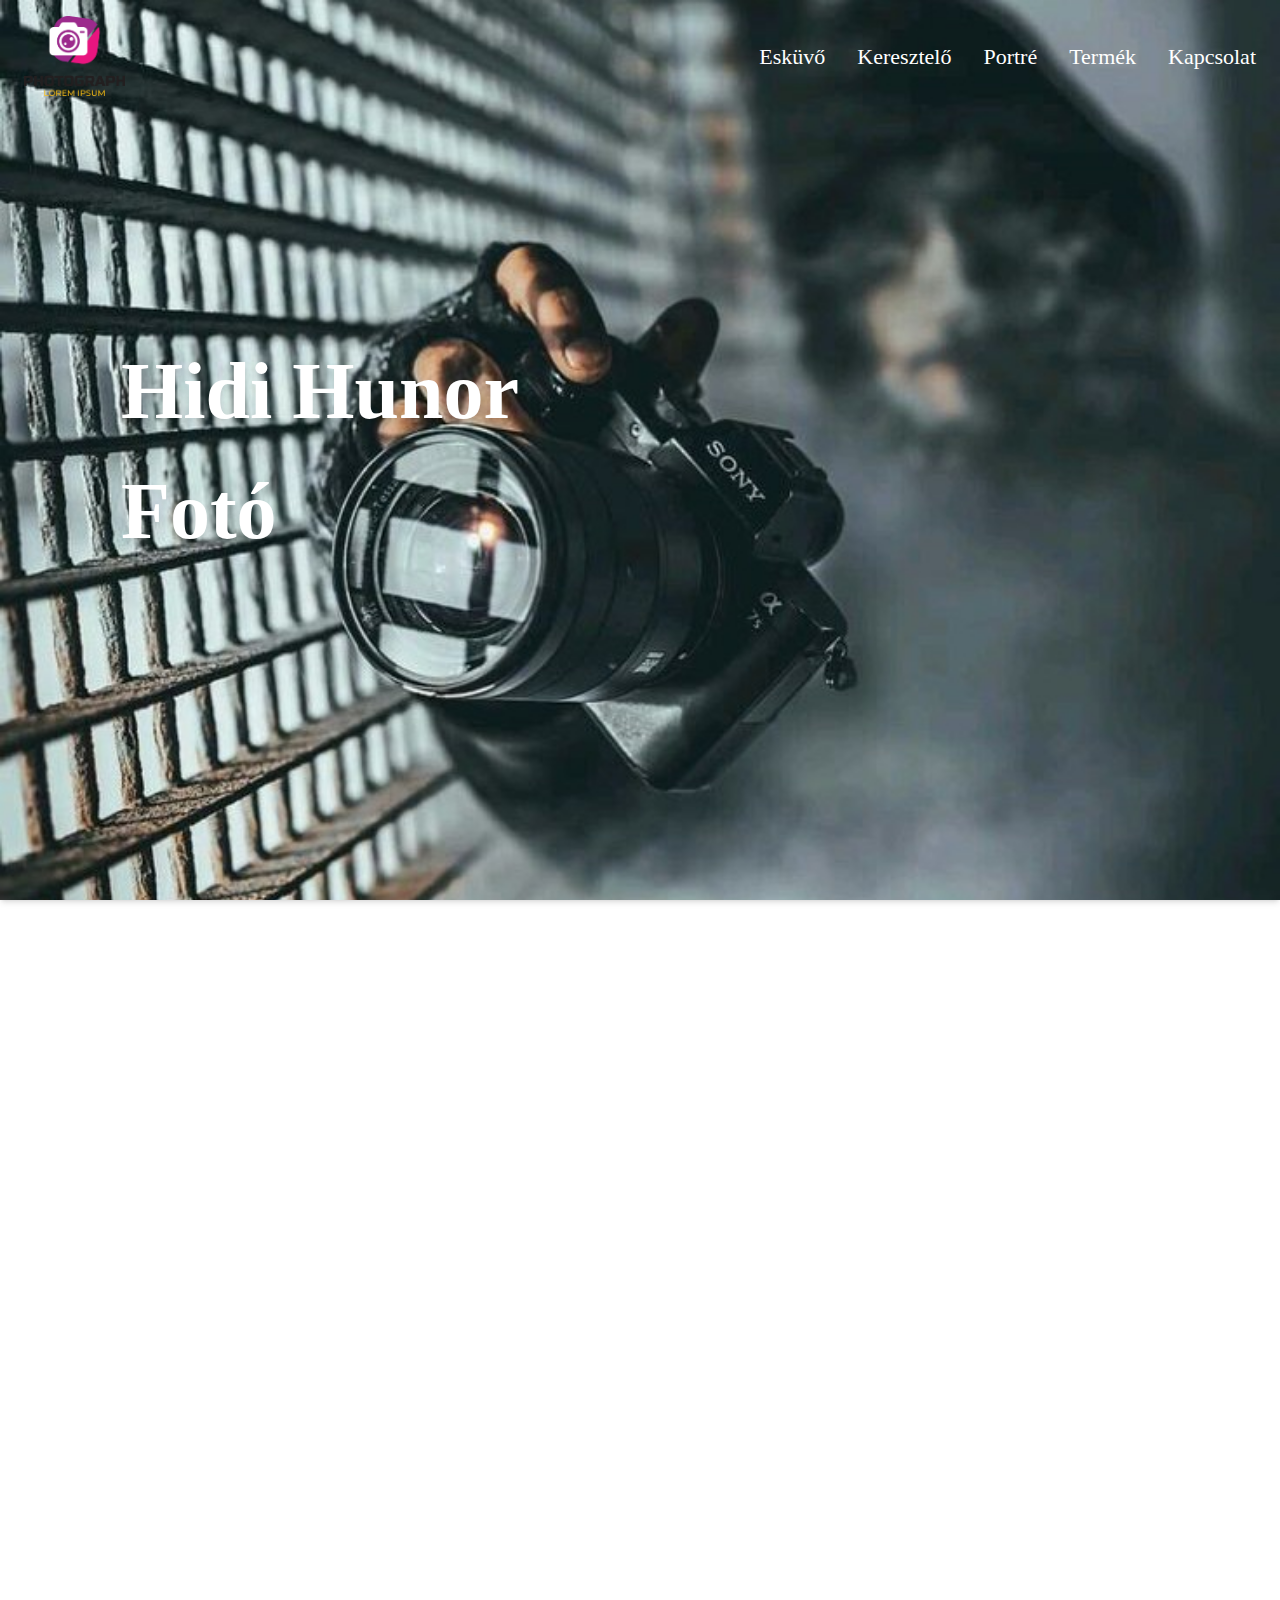
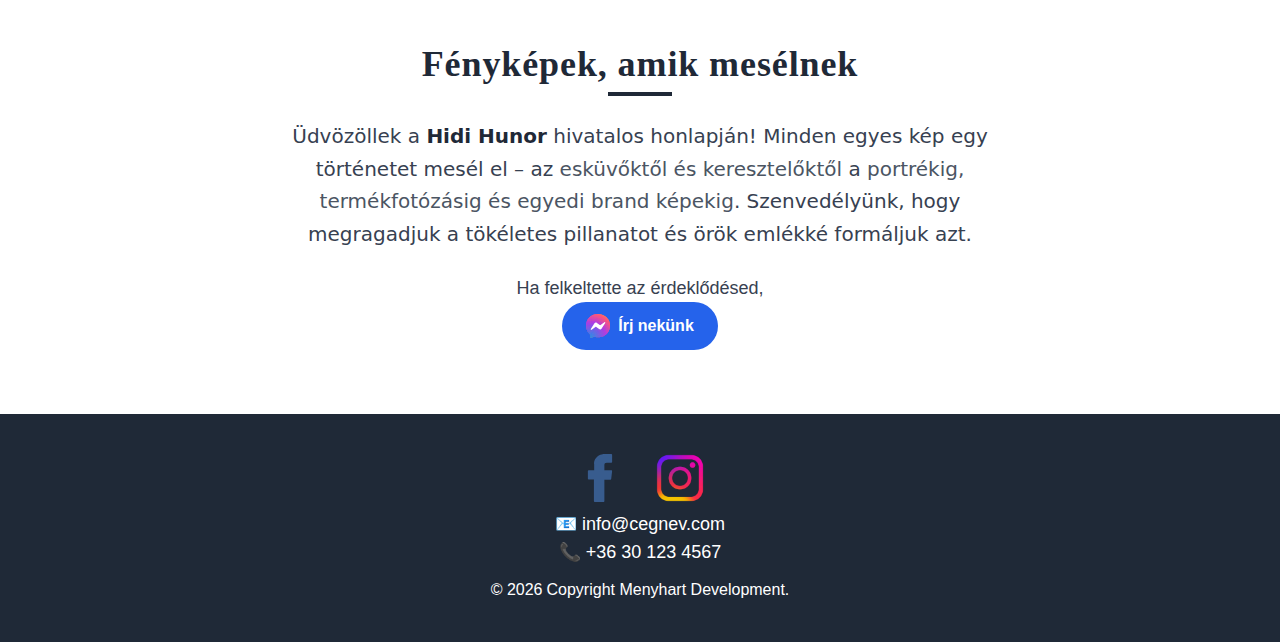
==== commit fe7b5479: "Add files via upload" ====
--- a/index.html
+++ b/index.html
@@ -1 +1 @@
-<!DOCTYPE html><html lang="en"><head><meta charSet="utf-8" data-next-head=""/><meta name="viewport" content="width=device-width" data-next-head=""/><link rel="preload" href="/_next/static/css/f807f0b6b0bb4c74.css" as="style"/><link rel="stylesheet" href="/_next/static/css/f807f0b6b0bb4c74.css" data-n-g=""/><noscript data-n-css=""></noscript><script defer="" noModule="" src="/_next/static/chunks/polyfills-42372ed130431b0a.js"></script><script src="/_next/static/chunks/webpack-b24c6ae2fe3d4876.js" defer=""></script><script src="/_next/static/chunks/framework-a4ddb9b21624b39b.js" defer=""></script><script src="/_next/static/chunks/main-36fb8d6a6be73bd5.js" defer=""></script><script src="/_next/static/chunks/pages/_app-a8ad15f5dd3af398.js" defer=""></script><script src="/_next/static/chunks/392-d26f6dbec99edebf.js" defer=""></script><script src="/_next/static/chunks/pages/index-775e6aa70efc5845.js" defer=""></script><script src="/_next/static/I96sYvTT_Nz6MxwLQBKFY/_buildManifest.js" defer=""></script><script src="/_next/static/I96sYvTT_Nz6MxwLQBKFY/_ssgManifest.js" defer=""></script></head><body class="antialiased"><link rel="preload" as="image" href="/img/logo1.png"/><link rel="preload" as="image" href="/img/facebook-icon2.svg"/><link rel="preload" as="image" href="/img/instagram.png"/><link rel="preload" as="image" href="/img/eskuvo.jpg"/><link rel="preload" as="image" href="/img/keresztelo.jpg"/><link rel="preload" as="image" href="/img/studio.jpg"/><link rel="preload" as="image" href="/img/termekfotozas.jpg"/><link rel="preload" as="image" href="/img/messengerIcon.svg"/><div id="__next"><header id="header" class="relative w-full min-h-screen bg-cover bg-center shadow-md" style="background-image:url(/img/photo_header1.jpg);background-position:center 0px;background-attachment:scroll"><div class="container mx-auto flex items-center justify-between px-6 py-4"><div><a href="/"><img src="/img/logo1.png" alt="Logo" class="h-20 w-auto"/></a></div><nav class="hidden md:flex"><ul class="flex space-x-8"><li><a href="/eskuvopage" class="text-white text-[22px] font-roboto hover:opacity-75 transition-transform duration-300 hover:scale-95">Esküvő</a></li><li><a href="/keresztelo" class="text-white text-[22px] hover:opacity-75 transition-transform duration-300 hover:scale-95">Keresztelő</a></li><li><a href="/studio" class="text-white text-[22px] hover:opacity-75 transition-transform duration-300 hover:scale-95">Portré</a></li><li><a href="/termek" class="text-white text-[22px] hover:opacity-75 transition-transform duration-300 hover:scale-95">Termék</a></li><li><a href="/contact" class="text-white text-[22px] hover:opacity-75 transition-transform duration-300 hover:scale-95">Kapcsolat</a></li></ul></nav><div class="md:hidden"><button class="text-white focus:outline-none"><svg class="w-8 h-8" fill="none" stroke="currentColor" viewBox="0 0 24 24" xmlns="http://www.w3.org/2000/svg"><path stroke-linecap="round" stroke-linejoin="round" stroke-width="2" d="M4 6h16M4 12h16M4 18h16"></path></svg></button></div></div><div class="mobile-menu "><button class="absolute top-4 right-4 text-black focus:outline-none"><svg class="w-8 h-8" fill="none" stroke="currentColor" viewBox="0 0 24 24" xmlns="http://www.w3.org/2000/svg"><path stroke-linecap="round" stroke-linejoin="round" stroke-width="2" d="M6 18L18 6M6 6l12 12"></path></svg></button><ul class="flex flex-col items-center space-y-4 mt-12"><li><a href="/eskuvopage" class="text-white text-[24px] hover:opacity-75 transition-transform duration-300 hover:scale-95">Esküvő</a></li><li><a href="/keresztelo" class="text-white text-[24px] hover:opacity-75 transition-transform duration-300 hover:scale-95">Keresztelő</a></li><li><a href="/studio" class="text-white text-[24px] hover:opacity-75 transition-transform duration-300 hover:scale-95">Portré</a></li><li><a href="/termek" class="text-white text-[24px] hover:opacity-75 transition-transform duration-300 hover:scale-95">Termék</a></li><li><a href="/contact" class="text-white text-[24px] hover:opacity-75 transition-transform duration-300 hover:scale-95">Kapcsolat</a></li><div class="social-icons-container"><div class="social-icons"><a href="https://www.facebook.com/hidihunorfoto/" target="_blank" rel="noopener noreferrer"><img src="/img/facebook-icon2.svg" alt="Facebook" class="h-6 w-6"/></a><a href="https://www.instagram.com" target="_blank" rel="noopener noreferrer"><img src="/img/instagram.png" alt="Instagram" class="h-6 w-6"/></a></div></div></ul></div><h1 id="frontH1" class="absolute left-1/4 top-1/2 transform -translate-x-1/2 sm:-translate-x-1/2 -translate-y-1/2 text-white text-[40px] sm:text-[50px] md:text-[60px] lg:text-[70px] xl:text-[80px] font-bold drop-shadow-lg">Hidi Hunor<br/> Fotó </h1></header><div class="flex flex-col items-center gap-4 p-4"><div class="grid grid-cols-1 sm:grid-cols-2 lg:grid-cols-2 xl:grid-cols-2 gap-6 w-full"><div class="gallery-item relative w-full h-auto"><a href="/eskuvopage" class="w-full h-full block"><img src="/img/eskuvo.jpg" alt="Esküvő" class="w-full h-80 object-cover rounded-lg shadow-lg"/><div class="absolute top-0 left-0 w-full h-full flex items-center justify-center bg-black bg-opacity-50 rounded-lg"><span class="text-white text-2xl font-bold">Esküvő</span></div></a></div><div class="gallery-item relative w-full h-auto"><a href="/keresztelo" class="w-full h-full block"><img src="/img/keresztelo.jpg" alt="Keresztelő" class="w-full h-80 object-cover rounded-lg shadow-lg"/><div class="absolute top-0 left-0 w-full h-full flex items-center justify-center bg-black bg-opacity-50 rounded-lg"><span class="text-white text-2xl font-bold">Keresztelő</span></div></a></div><div class="gallery-item relative w-full h-auto"><a href="/studio" class="w-full h-full block"><img src="/img/studio.jpg" alt="Portre" class="w-full h-80 object-cover rounded-lg shadow-lg"/><div class="absolute top-0 left-0 w-full h-full flex items-center justify-center bg-black bg-opacity-50 rounded-lg"><span class="text-white text-2xl font-bold">Portré Fotózás</span></div></a></div><div class="gallery-item relative w-full h-auto"><a href="/termek" class="w-full h-full block"><img src="/img/termekfotozas.jpg" alt="Termék" class="w-full h-80 object-cover rounded-lg shadow-lg"/><div class="absolute top-0 left-0 w-full h-full flex items-center justify-center bg-black bg-opacity-50 rounded-lg"><span class="text-white text-2xl font-bold">Termék Fotózás</span></div></a></div></div></div><section class="text-center py-12 px-6 bg-white text-gray-900"><h2 class="text-4xl font-bold mb-6 tracking-wide relative inline-block font-serif text-gray-800">Fényképek, amik mesélnek<span class="block w-16 h-1 bg-gray-800 mx-auto mt-2"></span></h2><p class="text-xl max-w-3xl mx-auto leading-relaxed font-sans text-gray-700">Üdvözöllek a <span class="font-semibold text-gray-800">Hidi Hunor</span> hivatalos honlapján! Minden egyes kép egy történetet mesél el – az <span class="text-gray-600 font-medium">esküvőktől és keresztelőktől</span> a <span class="text-gray-600 font-medium">portrékig, termékfotózásig és egyedi brand képekig</span>. Szenvedélyünk, hogy megragadjuk a tökéletes pillanatot és örök emlékké formáljuk azt.</p><div class="text-center mb-4"><p class="text-lg font-medium text-gray-700 mt-6">Ha felkeltette az érdeklődésed, írj nekünk itt:</p><div class="flex justify-center"><a href="https://www.facebook.com/hidihunorfoto" target="_blank"><button class="messenger-button bg-blue-600 text-white px-6 py-3 rounded-full text-lg font-semibold flex items-center justify-center gap-2 hover:bg-blue-700 transition duration-300"><img src="/img/messengerIcon.svg" alt="Messenger Icon" class="h-6 w-6"/>Írj nekünk</button></a></div></div></section><footer id="footer" class="bg-gray-800 text-white py-6"><div class="container mx-auto flex flex-col items-center text-center px-4"><div class="social-icons flex space-x-4 mb-2"><a href="https://www.facebook.com/hidihunorfoto" target="_blank" rel="noopener noreferrer"><img src="/img/facebook-icon2.svg" alt="Facebook" class="h-6 w-6"/></a><a href="https://www.instagram.com" target="_blank" rel="noopener noreferrer"><img src="/img/instagram.png" alt="Instagram" class="h-6 w-6"/></a></div><div class="contact-info mb-3"><p class="text-base md:text-lg font-medium">📧 <a href="mailto:info@cegnev.com" class="hover:underline">info@cegnev.com</a></p><p class="text-base md:text-lg font-medium">📞 <a href="tel:+36301234567" class="hover:underline">+36 30 123 4567</a></p></div><p class="text-sm md:text-base">© <!-- -->2025<a href="https://www.facebook.com/profile.php?id=61566523160622" class="hover:underline ml-1">Copyright Menyhart Development.</a></p></div></footer></div><script id="__NEXT_DATA__" type="application/json">{"props":{"pageProps":{}},"page":"/","query":{},"buildId":"I96sYvTT_Nz6MxwLQBKFY","nextExport":true,"autoExport":true,"isFallback":false,"scriptLoader":[]}</script></body></html>+<!DOCTYPE html><html lang="en"><head><meta charSet="utf-8" data-next-head=""/><meta name="viewport" content="width=device-width" data-next-head=""/><link rel="preload" href="/_next/static/css/59e87c766d66118c.css" as="style"/><link rel="stylesheet" href="/_next/static/css/59e87c766d66118c.css" data-n-g=""/><noscript data-n-css=""></noscript><script defer="" noModule="" src="/_next/static/chunks/polyfills-42372ed130431b0a.js"></script><script src="/_next/static/chunks/webpack-b24c6ae2fe3d4876.js" defer=""></script><script src="/_next/static/chunks/framework-a4ddb9b21624b39b.js" defer=""></script><script src="/_next/static/chunks/main-36fb8d6a6be73bd5.js" defer=""></script><script src="/_next/static/chunks/pages/_app-a8ad15f5dd3af398.js" defer=""></script><script src="/_next/static/chunks/392-d26f6dbec99edebf.js" defer=""></script><script src="/_next/static/chunks/pages/index-5f0868c1f21affb2.js" defer=""></script><script src="/_next/static/vNSL-iiSfvMKt8YuoxzbH/_buildManifest.js" defer=""></script><script src="/_next/static/vNSL-iiSfvMKt8YuoxzbH/_ssgManifest.js" defer=""></script></head><body class="antialiased"><link rel="preload" as="image" href="/img/logo1.png"/><link rel="preload" as="image" href="/img/facebook-icon2.svg"/><link rel="preload" as="image" href="/img/instagram.png"/><link rel="preload" as="image" href="/img/eskuvo.jpg"/><link rel="preload" as="image" href="/img/keresztelo.jpg"/><link rel="preload" as="image" href="/img/studio.jpg"/><link rel="preload" as="image" href="/img/termekfotozas.jpg"/><link rel="preload" as="image" href="/img/messengerIcon.svg"/><div id="__next"><header id="header" class="relative w-full min-h-screen bg-cover bg-center shadow-md" style="background-image:url(/img/photo_header1.jpg);background-position:center 0px;background-attachment:scroll"><div class="container mx-auto flex items-center justify-between px-6 py-4"><div><a href="/"><img src="/img/logo1.png" alt="Logo" class="h-20 w-auto"/></a></div><nav class="hidden md:flex"><ul class="flex space-x-8"><li><a href="/eskuvopage" class="text-white text-[22px] font-playfair hover:opacity-75 transition-transform duration-300 hover:scale-95">Esküvő</a></li><li><a href="/keresztelo" class="text-white text-[22px] font-playfair hover:opacity-75 transition-transform duration-300 hover:scale-95">Keresztelő</a></li><li><a href="/studio" class="text-white text-[22px] font-playfair hover:opacity-75 transition-transform duration-300 hover:scale-95">Portré</a></li><li><a href="/termek" class="text-white text-[22px] font-playfair hover:opacity-75 transition-transform duration-300 hover:scale-95">Termék</a></li><li><a href="/contact" class="text-white text-[22px] font-playfair hover:opacity-75 transition-transform duration-300 hover:scale-95">Kapcsolat</a></li></ul></nav><div class="md:hidden"><button class="text-white focus:outline-none"><svg class="w-8 h-8" fill="none" stroke="currentColor" viewBox="0 0 24 24" xmlns="http://www.w3.org/2000/svg"><path stroke-linecap="round" stroke-linejoin="round" stroke-width="2" d="M4 6h16M4 12h16M4 18h16"></path></svg></button></div></div><div class="mobile-menu "><button class="absolute top-4 right-4 text-black focus:outline-none"><svg class="w-8 h-8" fill="none" stroke="currentColor" viewBox="0 0 24 24" xmlns="http://www.w3.org/2000/svg"><path stroke-linecap="round" stroke-linejoin="round" stroke-width="2" d="M6 18L18 6M6 6l12 12"></path></svg></button><ul class="flex flex-col items-center space-y-4 mt-12"><li><a href="/eskuvopage" class="text-white text-[24px] hover:opacity-75 transition-transform duration-300 hover:scale-95">Esküvő</a></li><li><a href="/keresztelo" class="text-white text-[24px] hover:opacity-75 transition-transform duration-300 hover:scale-95">Keresztelő</a></li><li><a href="/studio" class="text-white text-[24px] hover:opacity-75 transition-transform duration-300 hover:scale-95">Portré</a></li><li><a href="/termek" class="text-white text-[24px] hover:opacity-75 transition-transform duration-300 hover:scale-95">Termék</a></li><li><a href="/contact" class="text-white text-[24px] hover:opacity-75 transition-transform duration-300 hover:scale-95">Kapcsolat</a></li><div class="social-icons-container"><div class="social-icons"><a href="https://www.facebook.com/hidihunorfoto/" target="_blank" rel="noopener noreferrer"><img src="/img/facebook-icon2.svg" alt="Facebook" class="h-6 w-6"/></a><a href="https://www.instagram.com" target="_blank" rel="noopener noreferrer"><img src="/img/instagram.png" alt="Instagram" class="h-6 w-6"/></a></div></div></ul></div><h1 id="frontH1" class="absolute left-1/4 top-1/2 transform -translate-x-1/2 sm:-translate-x-1/2 -translate-y-1/2 text-white text-[40px] sm:text-[50px] md:text-[60px] lg:text-[70px] xl:text-[80px] font-bold drop-shadow-lg"><span class="whitespace-nowrap font-playfair ">Hidi Hunor</span><span class="block font-playfair ">Fotó</span></h1></header><div class="flex flex-col items-center gap-4 p-4"><div class="grid grid-cols-1 sm:grid-cols-2 lg:grid-cols-2 xl:grid-cols-2 gap-6 w-full"><div class="gallery-item relative w-full h-auto"><a href="/eskuvopage" class="w-full h-full block group"><img src="/img/eskuvo.jpg" alt="Esküvő" class="w-full h-80 object-cover rounded-lg shadow-lg transition-transform duration-300 transform group-hover:scale-110 group-hover:rotate-[3deg]"/><div class="absolute top-0 left-0 w-full h-full flex items-center justify-center bg-black bg-opacity-50 rounded-lg pointer-events-none"><span class="text-white text-2xl font-bold">Esküvő</span></div></a></div><div class="gallery-item relative w-full h-auto"><a href="/keresztelo" class="w-full h-full block group"><img src="/img/keresztelo.jpg" alt="Keresztelő" class="w-full h-80 object-cover rounded-lg shadow-lg transition-transform duration-300 transform group-hover:scale-110 group-hover:rotate-[3deg]"/><div class="absolute top-0 left-0 w-full h-full flex items-center justify-center bg-black bg-opacity-50 rounded-lg pointer-events-none"><span class="text-white text-2xl font-bold">Keresztelő</span></div></a></div><div class="gallery-item relative w-full h-auto"><a href="/studio" class="w-full h-full block group"><img src="/img/studio.jpg" alt="Portre" class="w-full h-80 object-cover rounded-lg shadow-lg transition-transform duration-300 transform group-hover:scale-110 group-hover:rotate-[3deg]"/><div class="absolute top-0 left-0 w-full h-full flex items-center justify-center bg-black bg-opacity-50 rounded-lg pointer-events-none"><span class="text-white text-2xl font-bold">Portré Fotózás</span></div></a></div><div class="gallery-item relative w-full h-auto"><a href="/termek" class="w-full h-full block group"><img src="/img/termekfotozas.jpg" alt="Termék" class="w-full h-80 object-cover rounded-lg shadow-lg transition-transform duration-300 transform group-hover:scale-110 group-hover:rotate-[3deg]"/><div class="absolute top-0 left-0 w-full h-full flex items-center justify-center bg-black bg-opacity-50 rounded-lg pointer-events-none"><span class="text-white text-2xl font-bold">Termék Fotózás</span></div></a></div></div></div><section class="text-center py-12 px-6 bg-white text-gray-900"><h2 class="text-4xl font-bold mb-6 tracking-wide relative inline-block font-serif text-gray-800">Fényképek, amik mesélnek<span class="block w-16 h-1 bg-gray-800 mx-auto mt-2"></span></h2><p class="text-xl max-w-3xl mx-auto leading-relaxed font-sans text-gray-700">Üdvözöllek a <span class="font-semibold text-gray-800">Hidi Hunor</span> hivatalos honlapján! Minden egyes kép egy történetet mesél el – az <span class="text-gray-600 font-medium">esküvőktől és keresztelőktől</span> a <span class="text-gray-600 font-medium">portrékig, termékfotózásig és egyedi brand képekig</span>. Szenvedélyünk, hogy megragadjuk a tökéletes pillanatot és örök emlékké formáljuk azt.</p><div class="text-center mb-4"><p class="text-lg font-medium text-gray-700 mt-6">Ha felkeltette az érdeklődésed,</p><div class="flex justify-center"><a href="https://www.facebook.com/hidihunorfoto" target="_blank"><button class="messenger-button bg-blue-600 text-white px-6 py-3 rounded-full text-l font-semibold flex items-center justify-center gap-2 hover:bg-blue-700 transition duration-300"><img src="/img/messengerIcon.svg" alt="Messenger Icon" class="h-6 w-6"/>Írj nekünk</button></a></div></div></section><footer id="footer" class="bg-gray-800 text-white py-6"><div class="container mx-auto flex flex-col items-center text-center px-4"><div class="social-icons flex space-x-4 mb-2"><a href="https://www.facebook.com/hidihunorfoto" target="_blank" rel="noopener noreferrer"><img src="/img/facebook-icon2.svg" alt="Facebook" class="h-6 w-6"/></a><a href="https://www.instagram.com" target="_blank" rel="noopener noreferrer"><img src="/img/instagram.png" alt="Instagram" class="h-6 w-6"/></a></div><div class="contact-info mb-3"><p class="text-base md:text-lg font-medium">📧 <a href="mailto:info@cegnev.com" class="hover:underline">info@cegnev.com</a></p><p class="text-base md:text-lg font-medium">📞 <a href="tel:+36301234567" class="hover:underline">+36 30 123 4567</a></p></div><p class="text-sm md:text-base">© <!-- -->2025<a href="https://www.facebook.com/profile.php?id=61566523160622" class="hover:underline ml-1">Copyright Menyhart Development.</a></p></div></footer></div><script id="__NEXT_DATA__" type="application/json">{"props":{"pageProps":{}},"page":"/","query":{},"buildId":"vNSL-iiSfvMKt8YuoxzbH","nextExport":true,"autoExport":true,"isFallback":false,"scriptLoader":[]}</script></body></html>--- a/_next/static/css/59e87c766d66118c.css
+++ b/_next/static/css/59e87c766d66118c.css
@@ -0,0 +1,5 @@
+@import url("https://fonts.googleapis.com/css2?family=Montserrat:wght@400;700&display=swap");body,html{margin:0;padding:0;overflow-x:hidden}.container{max-width:100%;overflow-x:hidden}.header{position:relative;width:100%;min-height:100vh;background-size:cover;background-position:50%;box-shadow:0 4px 6px rgba(0,0,0,.1);animation:fadeIn 2s ease-in-out}@keyframes fadeIn{0%{opacity:0}to{opacity:1}}.container{display:flex;justify-content:space-between;align-items:center;padding:1rem 2rem}#header{transition:background-image 1s ease-in-out}.logo{height:3rem}.mobile-menu{position:fixed;top:0;left:-100%;width:100%;height:100%;background-color:#d6d3d3fd;transition:left .3s ease-in-out;z-index:10}.mobile-menu.open{left:0}.mobile-menu ul{list-style:none;padding:0;margin:0;height:100%;display:flex;flex-direction:column;justify-content:center;align-items:center}.mobile-menu a{color:#000;font-size:28px;text-decoration:none;transition:opacity .3s,transform .3s;font-weight:700}.mobile-menu a:hover{opacity:.75;transform:scale(.95)}.social-icons-container{align-items:center;margin-top:1rem}.social-icons,.social-icons-container{display:flex;justify-content:center;gap:1rem;width:100%}.social-icons img{height:3rem;width:3rem;transition:transform .3s}.social-icons img:hover{transform:scale(1.1)}#frontH1{font-family:Montserrat,sans-serif}@media screen and (max-width:768px){#header{min-height:calc(100vh - 400px);background-size:cover;background-repeat:no-repeat;background-position:50%}#frontH1{margin-left:60px!important}.social-icons-container{margin-top:auto;margin-bottom:1rem}.social-icons{display:flex;justify-content:center;gap:1rem}.social-icons img{margin-top:60px;height:2.5rem;width:2.5rem}}@import url("https://fonts.googleapis.com/css2?family=Playfair+Display:wght@400;700&display=swap");*,:after,:before{--tw-border-spacing-x:0;--tw-border-spacing-y:0;--tw-translate-x:0;--tw-translate-y:0;--tw-rotate:0;--tw-skew-x:0;--tw-skew-y:0;--tw-scale-x:1;--tw-scale-y:1;--tw-pan-x: ;--tw-pan-y: ;--tw-pinch-zoom: ;--tw-scroll-snap-strictness:proximity;--tw-gradient-from-position: ;--tw-gradient-via-position: ;--tw-gradient-to-position: ;--tw-ordinal: ;--tw-slashed-zero: ;--tw-numeric-figure: ;--tw-numeric-spacing: ;--tw-numeric-fraction: ;--tw-ring-inset: ;--tw-ring-offset-width:0px;--tw-ring-offset-color:#fff;--tw-ring-color:rgba(59,130,246,.5);--tw-ring-offset-shadow:0 0 #0000;--tw-ring-shadow:0 0 #0000;--tw-shadow:0 0 #0000;--tw-shadow-colored:0 0 #0000;--tw-blur: ;--tw-brightness: ;--tw-contrast: ;--tw-grayscale: ;--tw-hue-rotate: ;--tw-invert: ;--tw-saturate: ;--tw-sepia: ;--tw-drop-shadow: ;--tw-backdrop-blur: ;--tw-backdrop-brightness: ;--tw-backdrop-contrast: ;--tw-backdrop-grayscale: ;--tw-backdrop-hue-rotate: ;--tw-backdrop-invert: ;--tw-backdrop-opacity: ;--tw-backdrop-saturate: ;--tw-backdrop-sepia: ;--tw-contain-size: ;--tw-contain-layout: ;--tw-contain-paint: ;--tw-contain-style: }::backdrop{--tw-border-spacing-x:0;--tw-border-spacing-y:0;--tw-translate-x:0;--tw-translate-y:0;--tw-rotate:0;--tw-skew-x:0;--tw-skew-y:0;--tw-scale-x:1;--tw-scale-y:1;--tw-pan-x: ;--tw-pan-y: ;--tw-pinch-zoom: ;--tw-scroll-snap-strictness:proximity;--tw-gradient-from-position: ;--tw-gradient-via-position: ;--tw-gradient-to-position: ;--tw-ordinal: ;--tw-slashed-zero: ;--tw-numeric-figure: ;--tw-numeric-spacing: ;--tw-numeric-fraction: ;--tw-ring-inset: ;--tw-ring-offset-width:0px;--tw-ring-offset-color:#fff;--tw-ring-color:rgba(59,130,246,.5);--tw-ring-offset-shadow:0 0 #0000;--tw-ring-shadow:0 0 #0000;--tw-shadow:0 0 #0000;--tw-shadow-colored:0 0 #0000;--tw-blur: ;--tw-brightness: ;--tw-contrast: ;--tw-grayscale: ;--tw-hue-rotate: ;--tw-invert: ;--tw-saturate: ;--tw-sepia: ;--tw-drop-shadow: ;--tw-backdrop-blur: ;--tw-backdrop-brightness: ;--tw-backdrop-contrast: ;--tw-backdrop-grayscale: ;--tw-backdrop-hue-rotate: ;--tw-backdrop-invert: ;--tw-backdrop-opacity: ;--tw-backdrop-saturate: ;--tw-backdrop-sepia: ;--tw-contain-size: ;--tw-contain-layout: ;--tw-contain-paint: ;--tw-contain-style: }
+
+/*
+! tailwindcss v3.4.17 | MIT License | https://tailwindcss.com
+*/*,:after,:before{box-sizing:border-box;border:0 solid #e5e7eb}:after,:before{--tw-content:""}:host,html{line-height:1.5;-webkit-text-size-adjust:100%;-moz-tab-size:4;tab-size:4;font-family:ui-sans-serif,system-ui,sans-serif,Apple Color Emoji,Segoe UI Emoji,Segoe UI Symbol,Noto Color Emoji;font-feature-settings:normal;font-variation-settings:normal;-webkit-tap-highlight-color:transparent}body{margin:0;line-height:inherit}hr{height:0;color:inherit;border-top-width:1px}abbr:where([title]){text-decoration:underline dotted}h1,h2,h3,h4,h5,h6{font-size:inherit;font-weight:inherit}a{color:inherit;text-decoration:inherit}b,strong{font-weight:bolder}code,kbd,pre,samp{font-family:ui-monospace,SFMono-Regular,Menlo,Monaco,Consolas,Liberation Mono,Courier New,monospace;font-feature-settings:normal;font-variation-settings:normal;font-size:1em}small{font-size:80%}sub,sup{font-size:75%;line-height:0;position:relative;vertical-align:baseline}sub{bottom:-.25em}sup{top:-.5em}table{text-indent:0;border-color:inherit;border-collapse:collapse}button,input,optgroup,select,textarea{font-family:inherit;font-feature-settings:inherit;font-variation-settings:inherit;font-size:100%;font-weight:inherit;line-height:inherit;letter-spacing:inherit;color:inherit;margin:0;padding:0}button,select{text-transform:none}button,input:where([type=button]),input:where([type=reset]),input:where([type=submit]){-webkit-appearance:button;background-color:transparent;background-image:none}:-moz-focusring{outline:auto}:-moz-ui-invalid{box-shadow:none}progress{vertical-align:baseline}::-webkit-inner-spin-button,::-webkit-outer-spin-button{height:auto}[type=search]{-webkit-appearance:textfield;outline-offset:-2px}::-webkit-search-decoration{-webkit-appearance:none}::-webkit-file-upload-button{-webkit-appearance:button;font:inherit}summary{display:list-item}blockquote,dd,dl,figure,h1,h2,h3,h4,h5,h6,hr,p,pre{margin:0}fieldset{margin:0}fieldset,legend{padding:0}menu,ol,ul{list-style:none;margin:0;padding:0}dialog{padding:0}textarea{resize:vertical}input::placeholder,textarea::placeholder{opacity:1;color:#9ca3af}[role=button],button{cursor:pointer}:disabled{cursor:default}audio,canvas,embed,iframe,img,object,svg,video{display:block;vertical-align:middle}img,video{max-width:100%;height:auto}[hidden]:where(:not([hidden=until-found])){display:none}.container{width:100%}@media (min-width:640px){.container{max-width:640px}}@media (min-width:768px){.container{max-width:768px}}@media (min-width:1024px){.container{max-width:1024px}}@media (min-width:1280px){.container{max-width:1280px}}@media (min-width:1536px){.container{max-width:1536px}}.pointer-events-none{pointer-events:none}.visible{visibility:visible}.fixed{position:fixed}.absolute{position:absolute}.relative{position:relative}.inset-0{inset:0}.bottom-6{bottom:1.5rem}.left-0{left:0}.left-1\/4{left:25%}.left-4{left:1rem}.right-2{right:.5rem}.right-4{right:1rem}.right-6{right:1.5rem}.top-0{top:0}.top-1\/2{top:50%}.top-2{top:.5rem}.top-4{top:1rem}.mx-auto{margin-left:auto;margin-right:auto}.my-4{margin-top:1rem;margin-bottom:1rem}.mb-2{margin-bottom:.5rem}.mb-3{margin-bottom:.75rem}.mb-4{margin-bottom:1rem}.mb-6{margin-bottom:1.5rem}.ml-1{margin-left:.25rem}.mr-2{margin-right:.5rem}.mt-12{margin-top:3rem}.mt-2{margin-top:.5rem}.mt-6{margin-top:1.5rem}.block{display:block}.inline-block{display:inline-block}.flex{display:flex}.grid{display:grid}.hidden{display:none}.h-1{height:.25rem}.h-12{height:3rem}.h-20{height:5rem}.h-40{height:10rem}.h-6{height:1.5rem}.h-8{height:2rem}.h-80{height:20rem}.h-\[400px\]{height:400px}.h-auto{height:auto}.h-full{height:100%}.max-h-\[620px\]{max-height:620px}.max-h-\[90vh\]{max-height:90vh}.min-h-screen{min-height:100vh}.w-16{width:4rem}.w-6{width:1.5rem}.w-8{width:2rem}.w-\[600px\]{width:600px}.w-auto{width:auto}.w-full{width:100%}.max-w-3xl{max-width:48rem}.max-w-\[90vw\]{max-width:90vw}.-translate-x-1\/2{--tw-translate-x:-50%}.-translate-x-1\/2,.-translate-y-1\/2{transform:translate(var(--tw-translate-x),var(--tw-translate-y)) rotate(var(--tw-rotate)) skewX(var(--tw-skew-x)) skewY(var(--tw-skew-y)) scaleX(var(--tw-scale-x)) scaleY(var(--tw-scale-y))}.-translate-y-1\/2{--tw-translate-y:-50%}.transform{transform:translate(var(--tw-translate-x),var(--tw-translate-y)) rotate(var(--tw-rotate)) skewX(var(--tw-skew-x)) skewY(var(--tw-skew-y)) scaleX(var(--tw-scale-x)) scaleY(var(--tw-scale-y))}.cursor-pointer{cursor:pointer}.grid-cols-1{grid-template-columns:repeat(1,minmax(0,1fr))}.flex-col{flex-direction:column}.items-center{align-items:center}.justify-center{justify-content:center}.justify-between{justify-content:space-between}.gap-2{gap:.5rem}.gap-4{gap:1rem}.gap-6{gap:1.5rem}.space-x-4>:not([hidden])~:not([hidden]){--tw-space-x-reverse:0;margin-right:calc(1rem * var(--tw-space-x-reverse));margin-left:calc(1rem * calc(1 - var(--tw-space-x-reverse)))}.space-x-8>:not([hidden])~:not([hidden]){--tw-space-x-reverse:0;margin-right:calc(2rem * var(--tw-space-x-reverse));margin-left:calc(2rem * calc(1 - var(--tw-space-x-reverse)))}.space-y-4>:not([hidden])~:not([hidden]){--tw-space-y-reverse:0;margin-top:calc(1rem * calc(1 - var(--tw-space-y-reverse)));margin-bottom:calc(1rem * var(--tw-space-y-reverse))}.overflow-hidden{overflow:hidden}.whitespace-nowrap{white-space:nowrap}.rounded{border-radius:.25rem}.rounded-full{border-radius:9999px}.rounded-lg{border-radius:.5rem}.border{border-width:1px}.bg-black{--tw-bg-opacity:1;background-color:rgb(0 0 0/var(--tw-bg-opacity,1))}.bg-blue-600{--tw-bg-opacity:1;background-color:rgb(37 99 235/var(--tw-bg-opacity,1))}.bg-gray-100{--tw-bg-opacity:1;background-color:rgb(243 244 246/var(--tw-bg-opacity,1))}.bg-gray-200{--tw-bg-opacity:1;background-color:rgb(229 231 235/var(--tw-bg-opacity,1))}.bg-gray-800{--tw-bg-opacity:1;background-color:rgb(31 41 55/var(--tw-bg-opacity,1))}.bg-transparent{background-color:transparent}.bg-white{--tw-bg-opacity:1;background-color:rgb(255 255 255/var(--tw-bg-opacity,1))}.bg-opacity-50{--tw-bg-opacity:0.5}.bg-opacity-75{--tw-bg-opacity:0.75}.bg-gradient-to-r{background-image:linear-gradient(to right,var(--tw-gradient-stops))}.from-indigo-500{--tw-gradient-from:#6366f1 var(--tw-gradient-from-position);--tw-gradient-to:rgba(99,102,241,0) var(--tw-gradient-to-position);--tw-gradient-stops:var(--tw-gradient-from),var(--tw-gradient-to)}.to-purple-500{--tw-gradient-to:#a855f7 var(--tw-gradient-to-position)}.bg-cover{background-size:cover}.bg-center{background-position:50%}.object-contain{object-fit:contain}.object-cover{object-fit:cover}.p-4{padding:1rem}.p-6{padding:1.5rem}.p-8{padding:2rem}.px-3{padding-left:.75rem;padding-right:.75rem}.px-4{padding-left:1rem;padding-right:1rem}.px-6{padding-left:1.5rem;padding-right:1.5rem}.py-1{padding-top:.25rem;padding-bottom:.25rem}.py-12{padding-top:3rem;padding-bottom:3rem}.py-2{padding-top:.5rem;padding-bottom:.5rem}.py-3{padding-top:.75rem;padding-bottom:.75rem}.py-4{padding-top:1rem;padding-bottom:1rem}.py-6{padding-top:1.5rem;padding-bottom:1.5rem}.text-center{text-align:center}.font-playfair{font-family:Playfair Display,serif}.font-sans{font-family:ui-sans-serif,system-ui,sans-serif,Apple Color Emoji,Segoe UI Emoji,Segoe UI Symbol,Noto Color Emoji}.font-serif{font-family:ui-serif,Georgia,Cambria,Times New Roman,Times,serif}.text-2xl{font-size:1.5rem;line-height:2rem}.text-3xl{font-size:1.875rem;line-height:2.25rem}.text-4xl{font-size:2.25rem;line-height:2.5rem}.text-\[22px\]{font-size:22px}.text-\[24px\]{font-size:24px}.text-\[40px\]{font-size:40px}.text-base{font-size:1rem;line-height:1.5rem}.text-lg{font-size:1.125rem;line-height:1.75rem}.text-sm{font-size:.875rem;line-height:1.25rem}.text-xl{font-size:1.25rem;line-height:1.75rem}.font-bold{font-weight:700}.font-medium{font-weight:500}.font-semibold{font-weight:600}.leading-relaxed{line-height:1.625}.tracking-wide{letter-spacing:.025em}.text-black{--tw-text-opacity:1;color:rgb(0 0 0/var(--tw-text-opacity,1))}.text-gray-600{--tw-text-opacity:1;color:rgb(75 85 99/var(--tw-text-opacity,1))}.text-gray-700{--tw-text-opacity:1;color:rgb(55 65 81/var(--tw-text-opacity,1))}.text-gray-800{--tw-text-opacity:1;color:rgb(31 41 55/var(--tw-text-opacity,1))}.text-gray-900{--tw-text-opacity:1;color:rgb(17 24 39/var(--tw-text-opacity,1))}.text-white{--tw-text-opacity:1;color:rgb(255 255 255/var(--tw-text-opacity,1))}.antialiased{-webkit-font-smoothing:antialiased;-moz-osx-font-smoothing:grayscale}.opacity-0{opacity:0}.shadow-lg{--tw-shadow:0 10px 15px -3px rgba(0,0,0,.1),0 4px 6px -4px rgba(0,0,0,.1);--tw-shadow-colored:0 10px 15px -3px var(--tw-shadow-color),0 4px 6px -4px var(--tw-shadow-color)}.shadow-lg,.shadow-md{box-shadow:var(--tw-ring-offset-shadow,0 0 #0000),var(--tw-ring-shadow,0 0 #0000),var(--tw-shadow)}.shadow-md{--tw-shadow:0 4px 6px -1px rgba(0,0,0,.1),0 2px 4px -2px rgba(0,0,0,.1);--tw-shadow-colored:0 4px 6px -1px var(--tw-shadow-color),0 2px 4px -2px var(--tw-shadow-color)}.shadow-xl{--tw-shadow:0 20px 25px -5px rgba(0,0,0,.1),0 8px 10px -6px rgba(0,0,0,.1);--tw-shadow-colored:0 20px 25px -5px var(--tw-shadow-color),0 8px 10px -6px var(--tw-shadow-color);box-shadow:var(--tw-ring-offset-shadow,0 0 #0000),var(--tw-ring-shadow,0 0 #0000),var(--tw-shadow)}.outline-none{outline:2px solid transparent;outline-offset:2px}.drop-shadow-lg{--tw-drop-shadow:drop-shadow(0 10px 8px rgba(0,0,0,.04)) drop-shadow(0 4px 3px rgba(0,0,0,.1));filter:var(--tw-blur) var(--tw-brightness) var(--tw-contrast) var(--tw-grayscale) var(--tw-hue-rotate) var(--tw-invert) var(--tw-saturate) var(--tw-sepia) var(--tw-drop-shadow)}.transition{transition-property:color,background-color,border-color,text-decoration-color,fill,stroke,opacity,box-shadow,transform,filter,backdrop-filter;transition-timing-function:cubic-bezier(.4,0,.2,1);transition-duration:.15s}.transition-all{transition-property:all;transition-timing-function:cubic-bezier(.4,0,.2,1);transition-duration:.15s}.transition-opacity{transition-property:opacity;transition-timing-function:cubic-bezier(.4,0,.2,1);transition-duration:.15s}.transition-transform{transition-property:transform;transition-timing-function:cubic-bezier(.4,0,.2,1);transition-duration:.15s}.duration-300{transition-duration:.3s}.duration-500{transition-duration:.5s}.ease-in-out{transition-timing-function:cubic-bezier(.4,0,.2,1)}:root{--background:#fff;--foreground:#171717}@media (prefers-color-scheme:dark){:root{--background:#0a0a0a;--foreground:#ededed}}body{color:var(--foreground);background:var(--background);font-family:Arial,Helvetica,sans-serif,Playfair Display,serif}@keyframes slideInFromLeft{0%{transform:translateX(-100%);opacity:0}to{transform:translateX(0);opacity:1}}@keyframes slideInFromRight{0%{transform:translateX(100%);opacity:0}to{transform:translateX(0);opacity:1}}.gallery-item{animation-duration:1s;animation-fill-mode:forwards}.gallery-item.left{animation-name:slideInFromLeft}.gallery-item.right{animation-name:slideInFromRight}.hover\:scale-110:hover{--tw-scale-x:1.1;--tw-scale-y:1.1}.hover\:scale-110:hover,.hover\:scale-95:hover{transform:translate(var(--tw-translate-x),var(--tw-translate-y)) rotate(var(--tw-rotate)) skewX(var(--tw-skew-x)) skewY(var(--tw-skew-y)) scaleX(var(--tw-scale-x)) scaleY(var(--tw-scale-y))}.hover\:scale-95:hover{--tw-scale-x:.95;--tw-scale-y:.95}.hover\:bg-blue-700:hover{--tw-bg-opacity:1;background-color:rgb(29 78 216/var(--tw-bg-opacity,1))}.hover\:from-indigo-600:hover{--tw-gradient-from:#4f46e5 var(--tw-gradient-from-position);--tw-gradient-to:rgba(79,70,229,0) var(--tw-gradient-to-position);--tw-gradient-stops:var(--tw-gradient-from),var(--tw-gradient-to)}.hover\:to-purple-600:hover{--tw-gradient-to:#9333ea var(--tw-gradient-to-position)}.hover\:text-blue-600:hover{--tw-text-opacity:1;color:rgb(37 99 235/var(--tw-text-opacity,1))}.hover\:text-gray-600:hover{--tw-text-opacity:1;color:rgb(75 85 99/var(--tw-text-opacity,1))}.hover\:text-pink-600:hover{--tw-text-opacity:1;color:rgb(219 39 119/var(--tw-text-opacity,1))}.hover\:underline:hover{text-decoration-line:underline}.hover\:opacity-75:hover{opacity:.75}.hover\:shadow-2xl:hover{--tw-shadow:0 25px 50px -12px rgba(0,0,0,.25);--tw-shadow-colored:0 25px 50px -12px var(--tw-shadow-color);box-shadow:var(--tw-ring-offset-shadow,0 0 #0000),var(--tw-ring-shadow,0 0 #0000),var(--tw-shadow)}.focus\:outline-none:focus{outline:2px solid transparent;outline-offset:2px}.focus\:ring-4:focus{--tw-ring-offset-shadow:var(--tw-ring-inset) 0 0 0 var(--tw-ring-offset-width) var(--tw-ring-offset-color);--tw-ring-shadow:var(--tw-ring-inset) 0 0 0 calc(4px + var(--tw-ring-offset-width)) var(--tw-ring-color);box-shadow:var(--tw-ring-offset-shadow),var(--tw-ring-shadow),var(--tw-shadow,0 0 #0000)}.focus\:ring-blue-300:focus{--tw-ring-opacity:1;--tw-ring-color:rgb(147 197 253/var(--tw-ring-opacity,1))}.group:hover .group-hover\:rotate-\[3deg\]{--tw-rotate:3deg}.group:hover .group-hover\:rotate-\[3deg\],.group:hover .group-hover\:scale-110{transform:translate(var(--tw-translate-x),var(--tw-translate-y)) rotate(var(--tw-rotate)) skewX(var(--tw-skew-x)) skewY(var(--tw-skew-y)) scaleX(var(--tw-scale-x)) scaleY(var(--tw-scale-y))}.group:hover .group-hover\:scale-110{--tw-scale-x:1.1;--tw-scale-y:1.1}@media (min-width:640px){.sm\:-translate-x-1\/2{--tw-translate-x:-50%;transform:translate(var(--tw-translate-x),var(--tw-translate-y)) rotate(var(--tw-rotate)) skewX(var(--tw-skew-x)) skewY(var(--tw-skew-y)) scaleX(var(--tw-scale-x)) scaleY(var(--tw-scale-y))}.sm\:grid-cols-2{grid-template-columns:repeat(2,minmax(0,1fr))}.sm\:text-\[50px\]{font-size:50px}}@media (min-width:768px){.md\:flex{display:flex}.md\:hidden{display:none}.md\:grid-cols-3{grid-template-columns:repeat(3,minmax(0,1fr))}.md\:text-\[60px\]{font-size:60px}.md\:text-base{font-size:1rem;line-height:1.5rem}.md\:text-lg{font-size:1.125rem;line-height:1.75rem}}@media (min-width:1024px){.lg\:grid-cols-2{grid-template-columns:repeat(2,minmax(0,1fr))}.lg\:grid-cols-4{grid-template-columns:repeat(4,minmax(0,1fr))}.lg\:text-\[70px\]{font-size:70px}}@media (min-width:1280px){.xl\:grid-cols-2{grid-template-columns:repeat(2,minmax(0,1fr))}.xl\:text-\[80px\]{font-size:80px}}.gallery-container{padding:1rem}.gallery-item{overflow:hidden;border-radius:.5rem;box-shadow:0 4px 6px rgba(0,0,0,.1);opacity:0;transform:translateY(20px);transition:opacity .8s ease-out,transform .5s ease-out}.gallery-item img{transition:transform .3s ease}.gallery-item img:hover{transform:scale(1.05)}.gallery-item.visible{opacity:1;transform:translateY(0)}.modal{position:fixed;top:0;left:0;width:100%;height:100%;background:rgba(0,0,0,.75);display:flex;justify-content:center;align-items:center;z-index:1000}@keyframes fadeInUp{0%{opacity:0;transform:translateY(10px)}to{opacity:1;transform:translateY(0)}}.folder-item{opacity:1;transform:translateY(10px)}.folder-item.visible{animation:fadeInUp .5s ease-out forwards}--- a/_next/static/css/59e87c766d66118c.css
+++ b/_next/static/css/59e87c766d66118c.css
@@ -0,0 +1,5 @@
+@import url("https://fonts.googleapis.com/css2?family=Montserrat:wght@400;700&display=swap");body,html{margin:0;padding:0;overflow-x:hidden}.container{max-width:100%;overflow-x:hidden}.header{position:relative;width:100%;min-height:100vh;background-size:cover;background-position:50%;box-shadow:0 4px 6px rgba(0,0,0,.1);animation:fadeIn 2s ease-in-out}@keyframes fadeIn{0%{opacity:0}to{opacity:1}}.container{display:flex;justify-content:space-between;align-items:center;padding:1rem 2rem}#header{transition:background-image 1s ease-in-out}.logo{height:3rem}.mobile-menu{position:fixed;top:0;left:-100%;width:100%;height:100%;background-color:#d6d3d3fd;transition:left .3s ease-in-out;z-index:10}.mobile-menu.open{left:0}.mobile-menu ul{list-style:none;padding:0;margin:0;height:100%;display:flex;flex-direction:column;justify-content:center;align-items:center}.mobile-menu a{color:#000;font-size:28px;text-decoration:none;transition:opacity .3s,transform .3s;font-weight:700}.mobile-menu a:hover{opacity:.75;transform:scale(.95)}.social-icons-container{align-items:center;margin-top:1rem}.social-icons,.social-icons-container{display:flex;justify-content:center;gap:1rem;width:100%}.social-icons img{height:3rem;width:3rem;transition:transform .3s}.social-icons img:hover{transform:scale(1.1)}#frontH1{font-family:Montserrat,sans-serif}@media screen and (max-width:768px){#header{min-height:calc(100vh - 400px);background-size:cover;background-repeat:no-repeat;background-position:50%}#frontH1{margin-left:60px!important}.social-icons-container{margin-top:auto;margin-bottom:1rem}.social-icons{display:flex;justify-content:center;gap:1rem}.social-icons img{margin-top:60px;height:2.5rem;width:2.5rem}}@import url("https://fonts.googleapis.com/css2?family=Playfair+Display:wght@400;700&display=swap");*,:after,:before{--tw-border-spacing-x:0;--tw-border-spacing-y:0;--tw-translate-x:0;--tw-translate-y:0;--tw-rotate:0;--tw-skew-x:0;--tw-skew-y:0;--tw-scale-x:1;--tw-scale-y:1;--tw-pan-x: ;--tw-pan-y: ;--tw-pinch-zoom: ;--tw-scroll-snap-strictness:proximity;--tw-gradient-from-position: ;--tw-gradient-via-position: ;--tw-gradient-to-position: ;--tw-ordinal: ;--tw-slashed-zero: ;--tw-numeric-figure: ;--tw-numeric-spacing: ;--tw-numeric-fraction: ;--tw-ring-inset: ;--tw-ring-offset-width:0px;--tw-ring-offset-color:#fff;--tw-ring-color:rgba(59,130,246,.5);--tw-ring-offset-shadow:0 0 #0000;--tw-ring-shadow:0 0 #0000;--tw-shadow:0 0 #0000;--tw-shadow-colored:0 0 #0000;--tw-blur: ;--tw-brightness: ;--tw-contrast: ;--tw-grayscale: ;--tw-hue-rotate: ;--tw-invert: ;--tw-saturate: ;--tw-sepia: ;--tw-drop-shadow: ;--tw-backdrop-blur: ;--tw-backdrop-brightness: ;--tw-backdrop-contrast: ;--tw-backdrop-grayscale: ;--tw-backdrop-hue-rotate: ;--tw-backdrop-invert: ;--tw-backdrop-opacity: ;--tw-backdrop-saturate: ;--tw-backdrop-sepia: ;--tw-contain-size: ;--tw-contain-layout: ;--tw-contain-paint: ;--tw-contain-style: }::backdrop{--tw-border-spacing-x:0;--tw-border-spacing-y:0;--tw-translate-x:0;--tw-translate-y:0;--tw-rotate:0;--tw-skew-x:0;--tw-skew-y:0;--tw-scale-x:1;--tw-scale-y:1;--tw-pan-x: ;--tw-pan-y: ;--tw-pinch-zoom: ;--tw-scroll-snap-strictness:proximity;--tw-gradient-from-position: ;--tw-gradient-via-position: ;--tw-gradient-to-position: ;--tw-ordinal: ;--tw-slashed-zero: ;--tw-numeric-figure: ;--tw-numeric-spacing: ;--tw-numeric-fraction: ;--tw-ring-inset: ;--tw-ring-offset-width:0px;--tw-ring-offset-color:#fff;--tw-ring-color:rgba(59,130,246,.5);--tw-ring-offset-shadow:0 0 #0000;--tw-ring-shadow:0 0 #0000;--tw-shadow:0 0 #0000;--tw-shadow-colored:0 0 #0000;--tw-blur: ;--tw-brightness: ;--tw-contrast: ;--tw-grayscale: ;--tw-hue-rotate: ;--tw-invert: ;--tw-saturate: ;--tw-sepia: ;--tw-drop-shadow: ;--tw-backdrop-blur: ;--tw-backdrop-brightness: ;--tw-backdrop-contrast: ;--tw-backdrop-grayscale: ;--tw-backdrop-hue-rotate: ;--tw-backdrop-invert: ;--tw-backdrop-opacity: ;--tw-backdrop-saturate: ;--tw-backdrop-sepia: ;--tw-contain-size: ;--tw-contain-layout: ;--tw-contain-paint: ;--tw-contain-style: }
+
+/*
+! tailwindcss v3.4.17 | MIT License | https://tailwindcss.com
+*/*,:after,:before{box-sizing:border-box;border:0 solid #e5e7eb}:after,:before{--tw-content:""}:host,html{line-height:1.5;-webkit-text-size-adjust:100%;-moz-tab-size:4;tab-size:4;font-family:ui-sans-serif,system-ui,sans-serif,Apple Color Emoji,Segoe UI Emoji,Segoe UI Symbol,Noto Color Emoji;font-feature-settings:normal;font-variation-settings:normal;-webkit-tap-highlight-color:transparent}body{margin:0;line-height:inherit}hr{height:0;color:inherit;border-top-width:1px}abbr:where([title]){text-decoration:underline dotted}h1,h2,h3,h4,h5,h6{font-size:inherit;font-weight:inherit}a{color:inherit;text-decoration:inherit}b,strong{font-weight:bolder}code,kbd,pre,samp{font-family:ui-monospace,SFMono-Regular,Menlo,Monaco,Consolas,Liberation Mono,Courier New,monospace;font-feature-settings:normal;font-variation-settings:normal;font-size:1em}small{font-size:80%}sub,sup{font-size:75%;line-height:0;position:relative;vertical-align:baseline}sub{bottom:-.25em}sup{top:-.5em}table{text-indent:0;border-color:inherit;border-collapse:collapse}button,input,optgroup,select,textarea{font-family:inherit;font-feature-settings:inherit;font-variation-settings:inherit;font-size:100%;font-weight:inherit;line-height:inherit;letter-spacing:inherit;color:inherit;margin:0;padding:0}button,select{text-transform:none}button,input:where([type=button]),input:where([type=reset]),input:where([type=submit]){-webkit-appearance:button;background-color:transparent;background-image:none}:-moz-focusring{outline:auto}:-moz-ui-invalid{box-shadow:none}progress{vertical-align:baseline}::-webkit-inner-spin-button,::-webkit-outer-spin-button{height:auto}[type=search]{-webkit-appearance:textfield;outline-offset:-2px}::-webkit-search-decoration{-webkit-appearance:none}::-webkit-file-upload-button{-webkit-appearance:button;font:inherit}summary{display:list-item}blockquote,dd,dl,figure,h1,h2,h3,h4,h5,h6,hr,p,pre{margin:0}fieldset{margin:0}fieldset,legend{padding:0}menu,ol,ul{list-style:none;margin:0;padding:0}dialog{padding:0}textarea{resize:vertical}input::placeholder,textarea::placeholder{opacity:1;color:#9ca3af}[role=button],button{cursor:pointer}:disabled{cursor:default}audio,canvas,embed,iframe,img,object,svg,video{display:block;vertical-align:middle}img,video{max-width:100%;height:auto}[hidden]:where(:not([hidden=until-found])){display:none}.container{width:100%}@media (min-width:640px){.container{max-width:640px}}@media (min-width:768px){.container{max-width:768px}}@media (min-width:1024px){.container{max-width:1024px}}@media (min-width:1280px){.container{max-width:1280px}}@media (min-width:1536px){.container{max-width:1536px}}.pointer-events-none{pointer-events:none}.visible{visibility:visible}.fixed{position:fixed}.absolute{position:absolute}.relative{position:relative}.inset-0{inset:0}.bottom-6{bottom:1.5rem}.left-0{left:0}.left-1\/4{left:25%}.left-4{left:1rem}.right-2{right:.5rem}.right-4{right:1rem}.right-6{right:1.5rem}.top-0{top:0}.top-1\/2{top:50%}.top-2{top:.5rem}.top-4{top:1rem}.mx-auto{margin-left:auto;margin-right:auto}.my-4{margin-top:1rem;margin-bottom:1rem}.mb-2{margin-bottom:.5rem}.mb-3{margin-bottom:.75rem}.mb-4{margin-bottom:1rem}.mb-6{margin-bottom:1.5rem}.ml-1{margin-left:.25rem}.mr-2{margin-right:.5rem}.mt-12{margin-top:3rem}.mt-2{margin-top:.5rem}.mt-6{margin-top:1.5rem}.block{display:block}.inline-block{display:inline-block}.flex{display:flex}.grid{display:grid}.hidden{display:none}.h-1{height:.25rem}.h-12{height:3rem}.h-20{height:5rem}.h-40{height:10rem}.h-6{height:1.5rem}.h-8{height:2rem}.h-80{height:20rem}.h-\[400px\]{height:400px}.h-auto{height:auto}.h-full{height:100%}.max-h-\[620px\]{max-height:620px}.max-h-\[90vh\]{max-height:90vh}.min-h-screen{min-height:100vh}.w-16{width:4rem}.w-6{width:1.5rem}.w-8{width:2rem}.w-\[600px\]{width:600px}.w-auto{width:auto}.w-full{width:100%}.max-w-3xl{max-width:48rem}.max-w-\[90vw\]{max-width:90vw}.-translate-x-1\/2{--tw-translate-x:-50%}.-translate-x-1\/2,.-translate-y-1\/2{transform:translate(var(--tw-translate-x),var(--tw-translate-y)) rotate(var(--tw-rotate)) skewX(var(--tw-skew-x)) skewY(var(--tw-skew-y)) scaleX(var(--tw-scale-x)) scaleY(var(--tw-scale-y))}.-translate-y-1\/2{--tw-translate-y:-50%}.transform{transform:translate(var(--tw-translate-x),var(--tw-translate-y)) rotate(var(--tw-rotate)) skewX(var(--tw-skew-x)) skewY(var(--tw-skew-y)) scaleX(var(--tw-scale-x)) scaleY(var(--tw-scale-y))}.cursor-pointer{cursor:pointer}.grid-cols-1{grid-template-columns:repeat(1,minmax(0,1fr))}.flex-col{flex-direction:column}.items-center{align-items:center}.justify-center{justify-content:center}.justify-between{justify-content:space-between}.gap-2{gap:.5rem}.gap-4{gap:1rem}.gap-6{gap:1.5rem}.space-x-4>:not([hidden])~:not([hidden]){--tw-space-x-reverse:0;margin-right:calc(1rem * var(--tw-space-x-reverse));margin-left:calc(1rem * calc(1 - var(--tw-space-x-reverse)))}.space-x-8>:not([hidden])~:not([hidden]){--tw-space-x-reverse:0;margin-right:calc(2rem * var(--tw-space-x-reverse));margin-left:calc(2rem * calc(1 - var(--tw-space-x-reverse)))}.space-y-4>:not([hidden])~:not([hidden]){--tw-space-y-reverse:0;margin-top:calc(1rem * calc(1 - var(--tw-space-y-reverse)));margin-bottom:calc(1rem * var(--tw-space-y-reverse))}.overflow-hidden{overflow:hidden}.whitespace-nowrap{white-space:nowrap}.rounded{border-radius:.25rem}.rounded-full{border-radius:9999px}.rounded-lg{border-radius:.5rem}.border{border-width:1px}.bg-black{--tw-bg-opacity:1;background-color:rgb(0 0 0/var(--tw-bg-opacity,1))}.bg-blue-600{--tw-bg-opacity:1;background-color:rgb(37 99 235/var(--tw-bg-opacity,1))}.bg-gray-100{--tw-bg-opacity:1;background-color:rgb(243 244 246/var(--tw-bg-opacity,1))}.bg-gray-200{--tw-bg-opacity:1;background-color:rgb(229 231 235/var(--tw-bg-opacity,1))}.bg-gray-800{--tw-bg-opacity:1;background-color:rgb(31 41 55/var(--tw-bg-opacity,1))}.bg-transparent{background-color:transparent}.bg-white{--tw-bg-opacity:1;background-color:rgb(255 255 255/var(--tw-bg-opacity,1))}.bg-opacity-50{--tw-bg-opacity:0.5}.bg-opacity-75{--tw-bg-opacity:0.75}.bg-gradient-to-r{background-image:linear-gradient(to right,var(--tw-gradient-stops))}.from-indigo-500{--tw-gradient-from:#6366f1 var(--tw-gradient-from-position);--tw-gradient-to:rgba(99,102,241,0) var(--tw-gradient-to-position);--tw-gradient-stops:var(--tw-gradient-from),var(--tw-gradient-to)}.to-purple-500{--tw-gradient-to:#a855f7 var(--tw-gradient-to-position)}.bg-cover{background-size:cover}.bg-center{background-position:50%}.object-contain{object-fit:contain}.object-cover{object-fit:cover}.p-4{padding:1rem}.p-6{padding:1.5rem}.p-8{padding:2rem}.px-3{padding-left:.75rem;padding-right:.75rem}.px-4{padding-left:1rem;padding-right:1rem}.px-6{padding-left:1.5rem;padding-right:1.5rem}.py-1{padding-top:.25rem;padding-bottom:.25rem}.py-12{padding-top:3rem;padding-bottom:3rem}.py-2{padding-top:.5rem;padding-bottom:.5rem}.py-3{padding-top:.75rem;padding-bottom:.75rem}.py-4{padding-top:1rem;padding-bottom:1rem}.py-6{padding-top:1.5rem;padding-bottom:1.5rem}.text-center{text-align:center}.font-playfair{font-family:Playfair Display,serif}.font-sans{font-family:ui-sans-serif,system-ui,sans-serif,Apple Color Emoji,Segoe UI Emoji,Segoe UI Symbol,Noto Color Emoji}.font-serif{font-family:ui-serif,Georgia,Cambria,Times New Roman,Times,serif}.text-2xl{font-size:1.5rem;line-height:2rem}.text-3xl{font-size:1.875rem;line-height:2.25rem}.text-4xl{font-size:2.25rem;line-height:2.5rem}.text-\[22px\]{font-size:22px}.text-\[24px\]{font-size:24px}.text-\[40px\]{font-size:40px}.text-base{font-size:1rem;line-height:1.5rem}.text-lg{font-size:1.125rem;line-height:1.75rem}.text-sm{font-size:.875rem;line-height:1.25rem}.text-xl{font-size:1.25rem;line-height:1.75rem}.font-bold{font-weight:700}.font-medium{font-weight:500}.font-semibold{font-weight:600}.leading-relaxed{line-height:1.625}.tracking-wide{letter-spacing:.025em}.text-black{--tw-text-opacity:1;color:rgb(0 0 0/var(--tw-text-opacity,1))}.text-gray-600{--tw-text-opacity:1;color:rgb(75 85 99/var(--tw-text-opacity,1))}.text-gray-700{--tw-text-opacity:1;color:rgb(55 65 81/var(--tw-text-opacity,1))}.text-gray-800{--tw-text-opacity:1;color:rgb(31 41 55/var(--tw-text-opacity,1))}.text-gray-900{--tw-text-opacity:1;color:rgb(17 24 39/var(--tw-text-opacity,1))}.text-white{--tw-text-opacity:1;color:rgb(255 255 255/var(--tw-text-opacity,1))}.antialiased{-webkit-font-smoothing:antialiased;-moz-osx-font-smoothing:grayscale}.opacity-0{opacity:0}.shadow-lg{--tw-shadow:0 10px 15px -3px rgba(0,0,0,.1),0 4px 6px -4px rgba(0,0,0,.1);--tw-shadow-colored:0 10px 15px -3px var(--tw-shadow-color),0 4px 6px -4px var(--tw-shadow-color)}.shadow-lg,.shadow-md{box-shadow:var(--tw-ring-offset-shadow,0 0 #0000),var(--tw-ring-shadow,0 0 #0000),var(--tw-shadow)}.shadow-md{--tw-shadow:0 4px 6px -1px rgba(0,0,0,.1),0 2px 4px -2px rgba(0,0,0,.1);--tw-shadow-colored:0 4px 6px -1px var(--tw-shadow-color),0 2px 4px -2px var(--tw-shadow-color)}.shadow-xl{--tw-shadow:0 20px 25px -5px rgba(0,0,0,.1),0 8px 10px -6px rgba(0,0,0,.1);--tw-shadow-colored:0 20px 25px -5px var(--tw-shadow-color),0 8px 10px -6px var(--tw-shadow-color);box-shadow:var(--tw-ring-offset-shadow,0 0 #0000),var(--tw-ring-shadow,0 0 #0000),var(--tw-shadow)}.outline-none{outline:2px solid transparent;outline-offset:2px}.drop-shadow-lg{--tw-drop-shadow:drop-shadow(0 10px 8px rgba(0,0,0,.04)) drop-shadow(0 4px 3px rgba(0,0,0,.1));filter:var(--tw-blur) var(--tw-brightness) var(--tw-contrast) var(--tw-grayscale) var(--tw-hue-rotate) var(--tw-invert) var(--tw-saturate) var(--tw-sepia) var(--tw-drop-shadow)}.transition{transition-property:color,background-color,border-color,text-decoration-color,fill,stroke,opacity,box-shadow,transform,filter,backdrop-filter;transition-timing-function:cubic-bezier(.4,0,.2,1);transition-duration:.15s}.transition-all{transition-property:all;transition-timing-function:cubic-bezier(.4,0,.2,1);transition-duration:.15s}.transition-opacity{transition-property:opacity;transition-timing-function:cubic-bezier(.4,0,.2,1);transition-duration:.15s}.transition-transform{transition-property:transform;transition-timing-function:cubic-bezier(.4,0,.2,1);transition-duration:.15s}.duration-300{transition-duration:.3s}.duration-500{transition-duration:.5s}.ease-in-out{transition-timing-function:cubic-bezier(.4,0,.2,1)}:root{--background:#fff;--foreground:#171717}@media (prefers-color-scheme:dark){:root{--background:#0a0a0a;--foreground:#ededed}}body{color:var(--foreground);background:var(--background);font-family:Arial,Helvetica,sans-serif,Playfair Display,serif}@keyframes slideInFromLeft{0%{transform:translateX(-100%);opacity:0}to{transform:translateX(0);opacity:1}}@keyframes slideInFromRight{0%{transform:translateX(100%);opacity:0}to{transform:translateX(0);opacity:1}}.gallery-item{animation-duration:1s;animation-fill-mode:forwards}.gallery-item.left{animation-name:slideInFromLeft}.gallery-item.right{animation-name:slideInFromRight}.hover\:scale-110:hover{--tw-scale-x:1.1;--tw-scale-y:1.1}.hover\:scale-110:hover,.hover\:scale-95:hover{transform:translate(var(--tw-translate-x),var(--tw-translate-y)) rotate(var(--tw-rotate)) skewX(var(--tw-skew-x)) skewY(var(--tw-skew-y)) scaleX(var(--tw-scale-x)) scaleY(var(--tw-scale-y))}.hover\:scale-95:hover{--tw-scale-x:.95;--tw-scale-y:.95}.hover\:bg-blue-700:hover{--tw-bg-opacity:1;background-color:rgb(29 78 216/var(--tw-bg-opacity,1))}.hover\:from-indigo-600:hover{--tw-gradient-from:#4f46e5 var(--tw-gradient-from-position);--tw-gradient-to:rgba(79,70,229,0) var(--tw-gradient-to-position);--tw-gradient-stops:var(--tw-gradient-from),var(--tw-gradient-to)}.hover\:to-purple-600:hover{--tw-gradient-to:#9333ea var(--tw-gradient-to-position)}.hover\:text-blue-600:hover{--tw-text-opacity:1;color:rgb(37 99 235/var(--tw-text-opacity,1))}.hover\:text-gray-600:hover{--tw-text-opacity:1;color:rgb(75 85 99/var(--tw-text-opacity,1))}.hover\:text-pink-600:hover{--tw-text-opacity:1;color:rgb(219 39 119/var(--tw-text-opacity,1))}.hover\:underline:hover{text-decoration-line:underline}.hover\:opacity-75:hover{opacity:.75}.hover\:shadow-2xl:hover{--tw-shadow:0 25px 50px -12px rgba(0,0,0,.25);--tw-shadow-colored:0 25px 50px -12px var(--tw-shadow-color);box-shadow:var(--tw-ring-offset-shadow,0 0 #0000),var(--tw-ring-shadow,0 0 #0000),var(--tw-shadow)}.focus\:outline-none:focus{outline:2px solid transparent;outline-offset:2px}.focus\:ring-4:focus{--tw-ring-offset-shadow:var(--tw-ring-inset) 0 0 0 var(--tw-ring-offset-width) var(--tw-ring-offset-color);--tw-ring-shadow:var(--tw-ring-inset) 0 0 0 calc(4px + var(--tw-ring-offset-width)) var(--tw-ring-color);box-shadow:var(--tw-ring-offset-shadow),var(--tw-ring-shadow),var(--tw-shadow,0 0 #0000)}.focus\:ring-blue-300:focus{--tw-ring-opacity:1;--tw-ring-color:rgb(147 197 253/var(--tw-ring-opacity,1))}.group:hover .group-hover\:rotate-\[3deg\]{--tw-rotate:3deg}.group:hover .group-hover\:rotate-\[3deg\],.group:hover .group-hover\:scale-110{transform:translate(var(--tw-translate-x),var(--tw-translate-y)) rotate(var(--tw-rotate)) skewX(var(--tw-skew-x)) skewY(var(--tw-skew-y)) scaleX(var(--tw-scale-x)) scaleY(var(--tw-scale-y))}.group:hover .group-hover\:scale-110{--tw-scale-x:1.1;--tw-scale-y:1.1}@media (min-width:640px){.sm\:-translate-x-1\/2{--tw-translate-x:-50%;transform:translate(var(--tw-translate-x),var(--tw-translate-y)) rotate(var(--tw-rotate)) skewX(var(--tw-skew-x)) skewY(var(--tw-skew-y)) scaleX(var(--tw-scale-x)) scaleY(var(--tw-scale-y))}.sm\:grid-cols-2{grid-template-columns:repeat(2,minmax(0,1fr))}.sm\:text-\[50px\]{font-size:50px}}@media (min-width:768px){.md\:flex{display:flex}.md\:hidden{display:none}.md\:grid-cols-3{grid-template-columns:repeat(3,minmax(0,1fr))}.md\:text-\[60px\]{font-size:60px}.md\:text-base{font-size:1rem;line-height:1.5rem}.md\:text-lg{font-size:1.125rem;line-height:1.75rem}}@media (min-width:1024px){.lg\:grid-cols-2{grid-template-columns:repeat(2,minmax(0,1fr))}.lg\:grid-cols-4{grid-template-columns:repeat(4,minmax(0,1fr))}.lg\:text-\[70px\]{font-size:70px}}@media (min-width:1280px){.xl\:grid-cols-2{grid-template-columns:repeat(2,minmax(0,1fr))}.xl\:text-\[80px\]{font-size:80px}}.gallery-container{padding:1rem}.gallery-item{overflow:hidden;border-radius:.5rem;box-shadow:0 4px 6px rgba(0,0,0,.1);opacity:0;transform:translateY(20px);transition:opacity .8s ease-out,transform .5s ease-out}.gallery-item img{transition:transform .3s ease}.gallery-item img:hover{transform:scale(1.05)}.gallery-item.visible{opacity:1;transform:translateY(0)}.modal{position:fixed;top:0;left:0;width:100%;height:100%;background:rgba(0,0,0,.75);display:flex;justify-content:center;align-items:center;z-index:1000}@keyframes fadeInUp{0%{opacity:0;transform:translateY(10px)}to{opacity:1;transform:translateY(0)}}.folder-item{opacity:1;transform:translateY(10px)}.folder-item.visible{animation:fadeInUp .5s ease-out forwards}